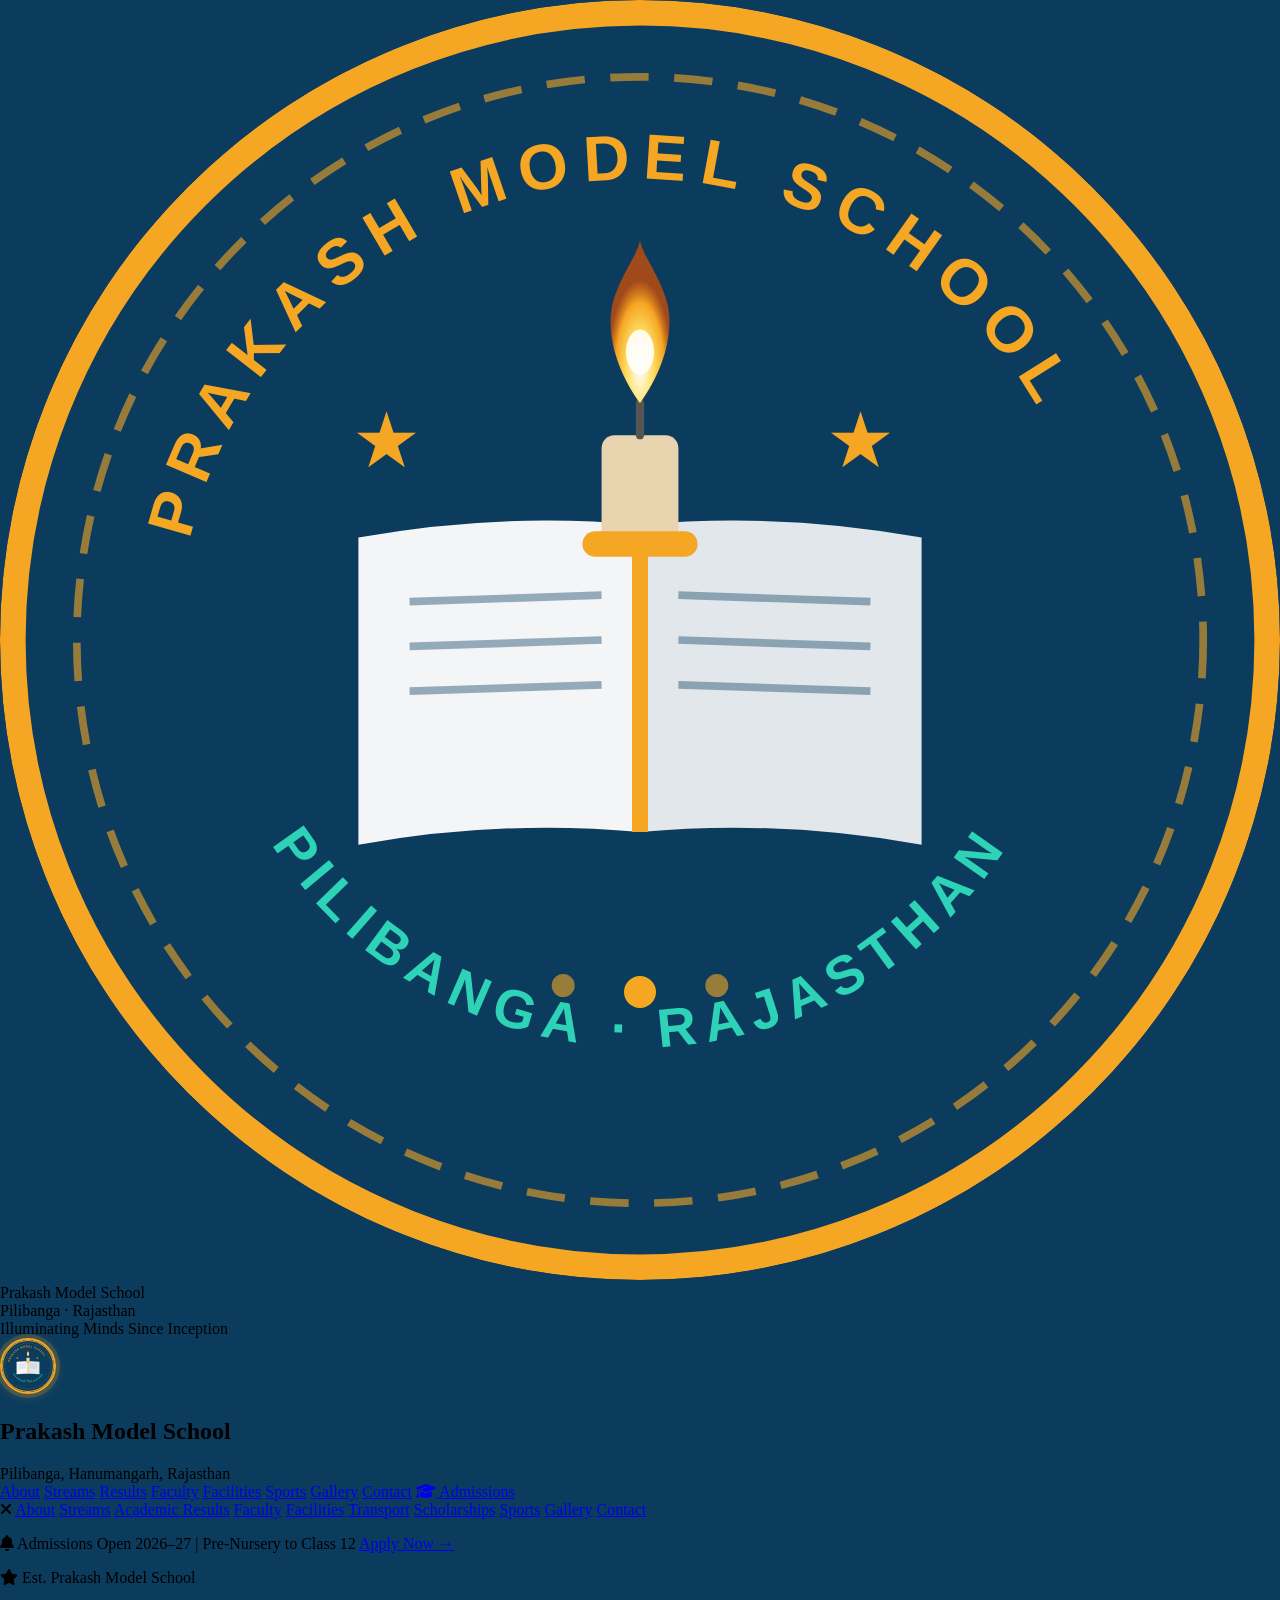
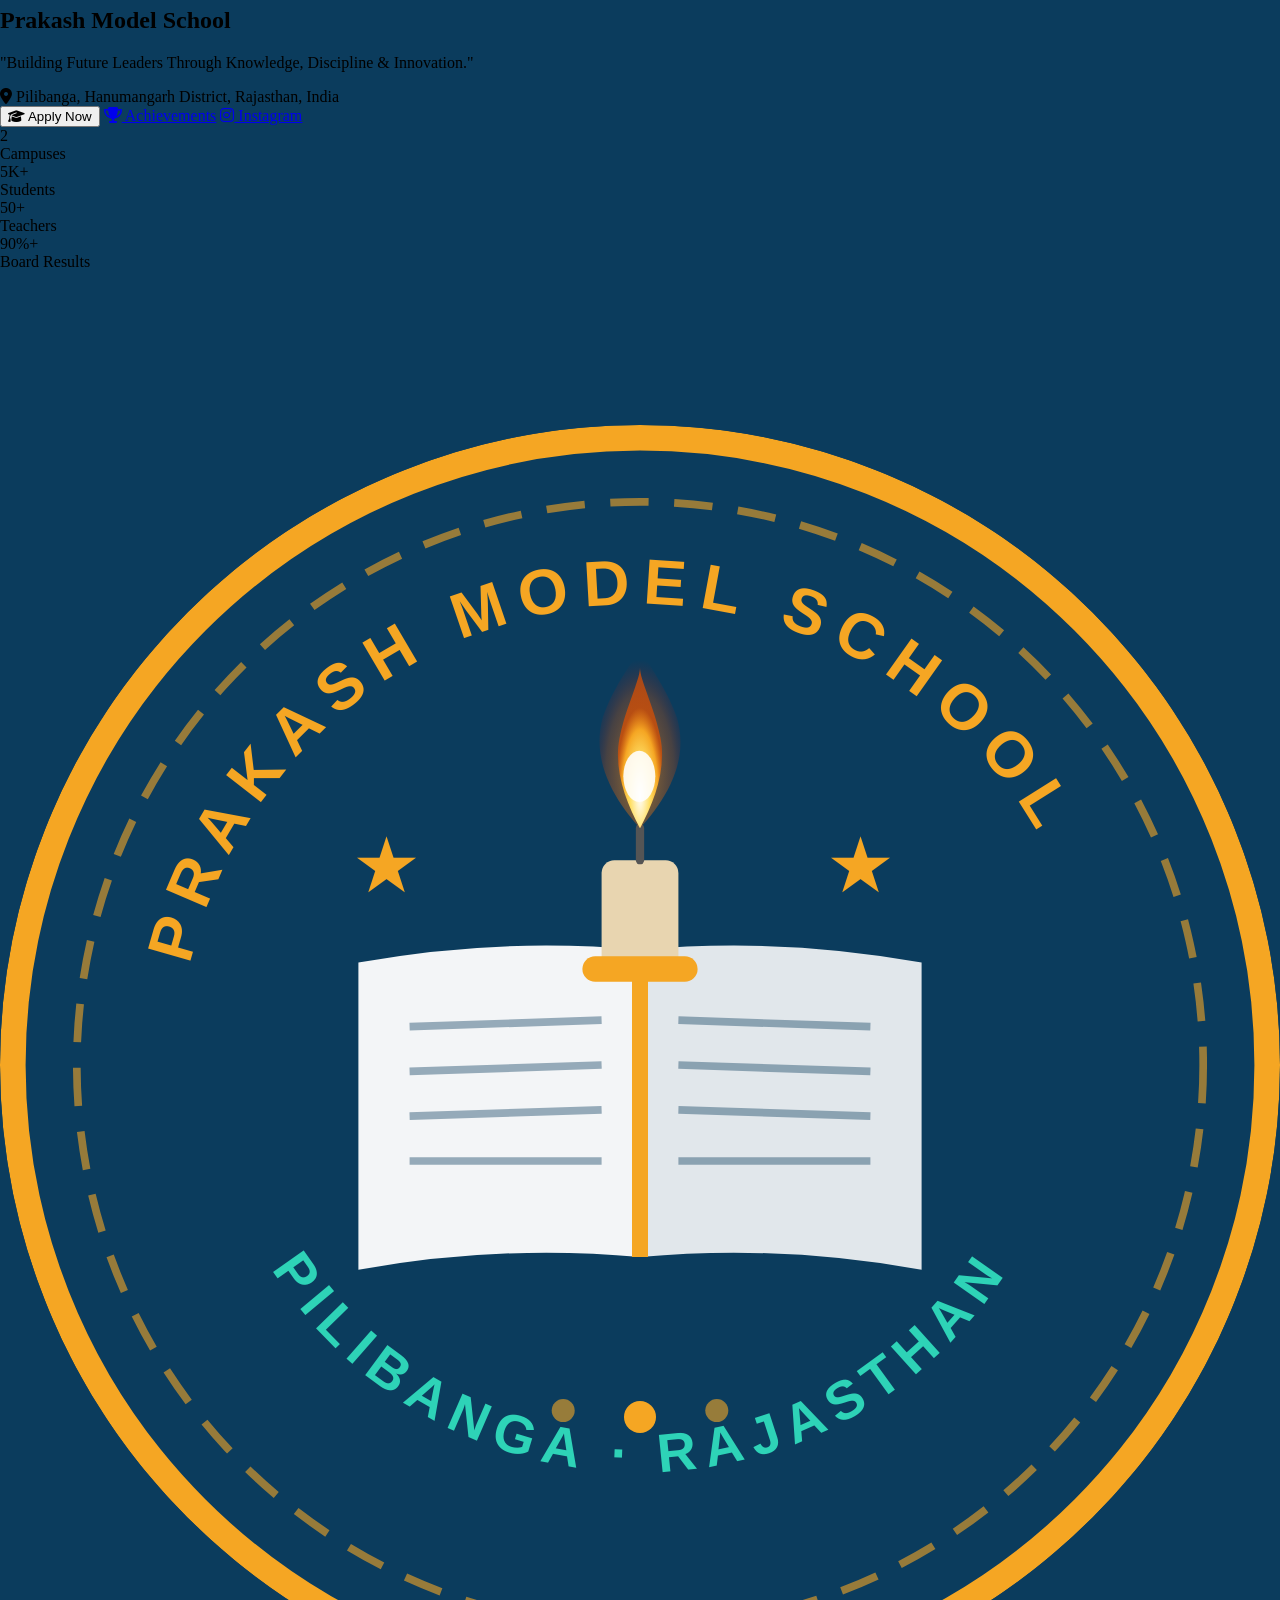
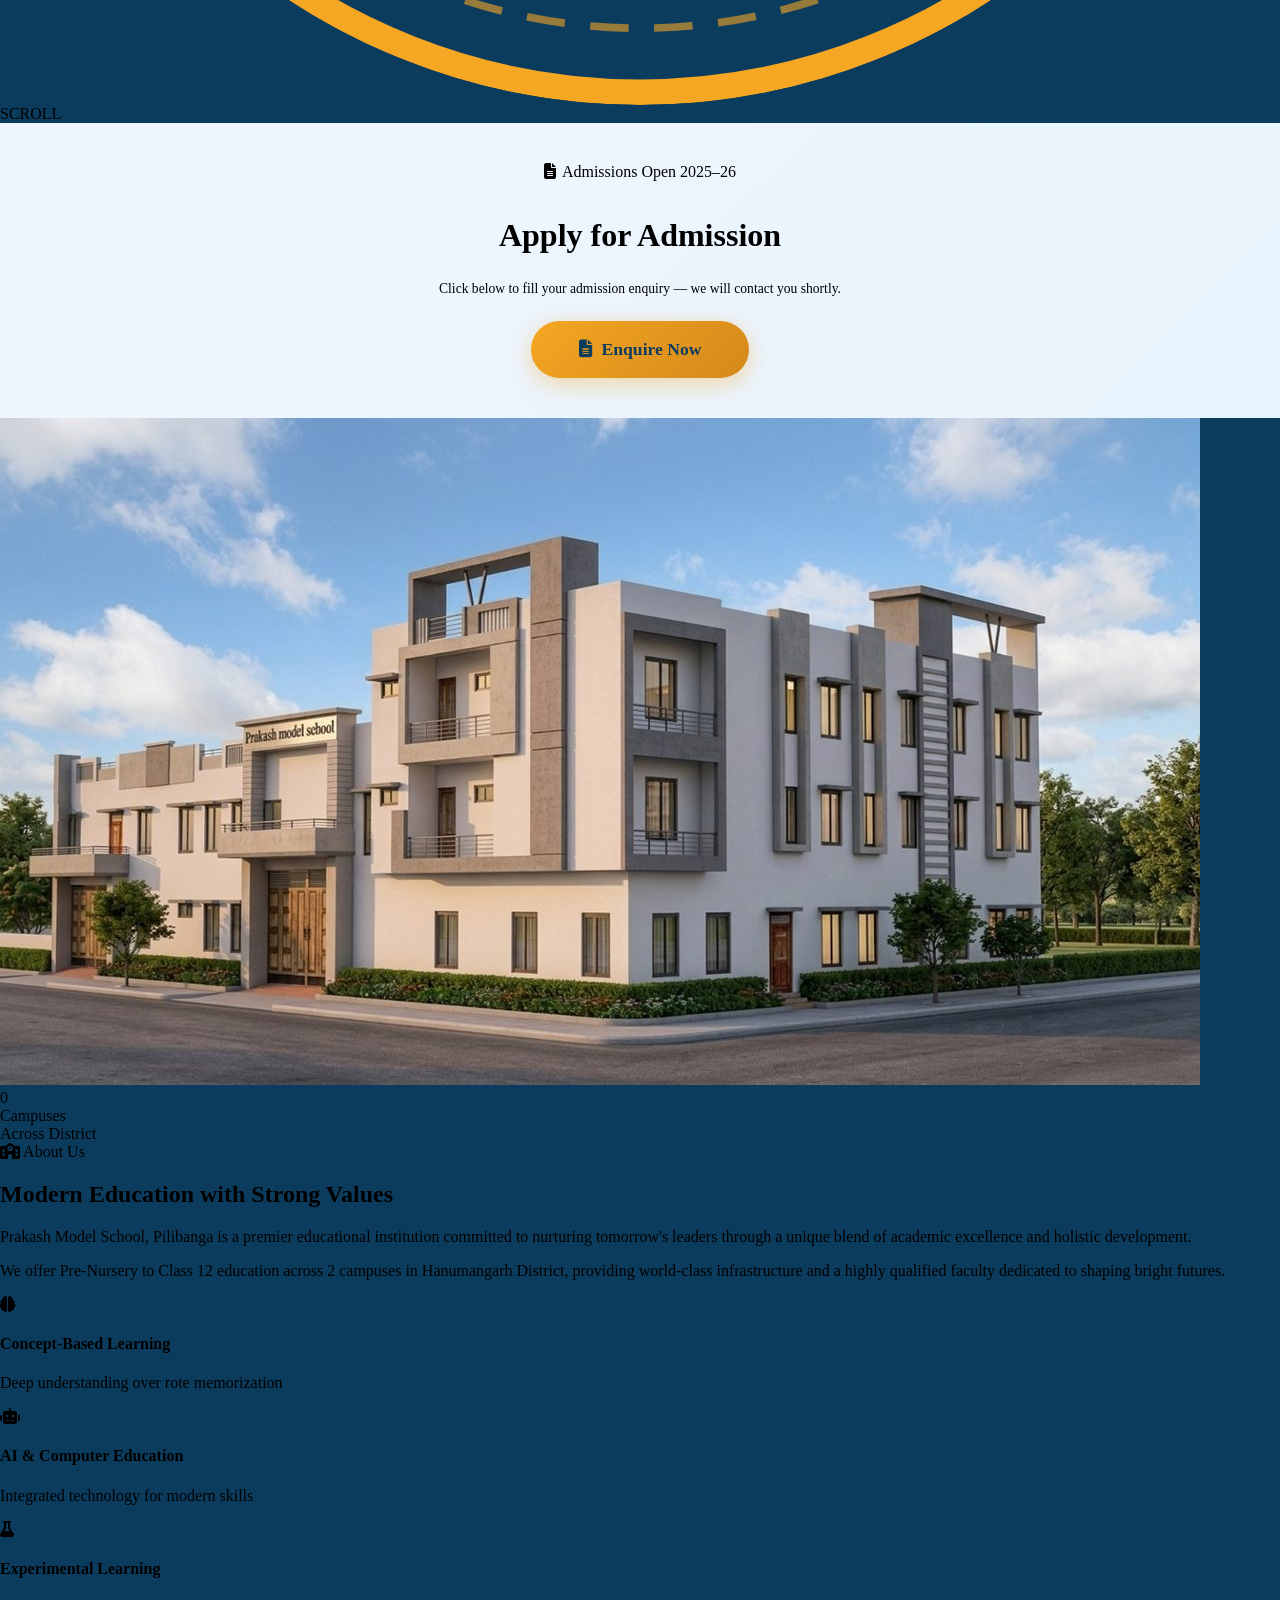
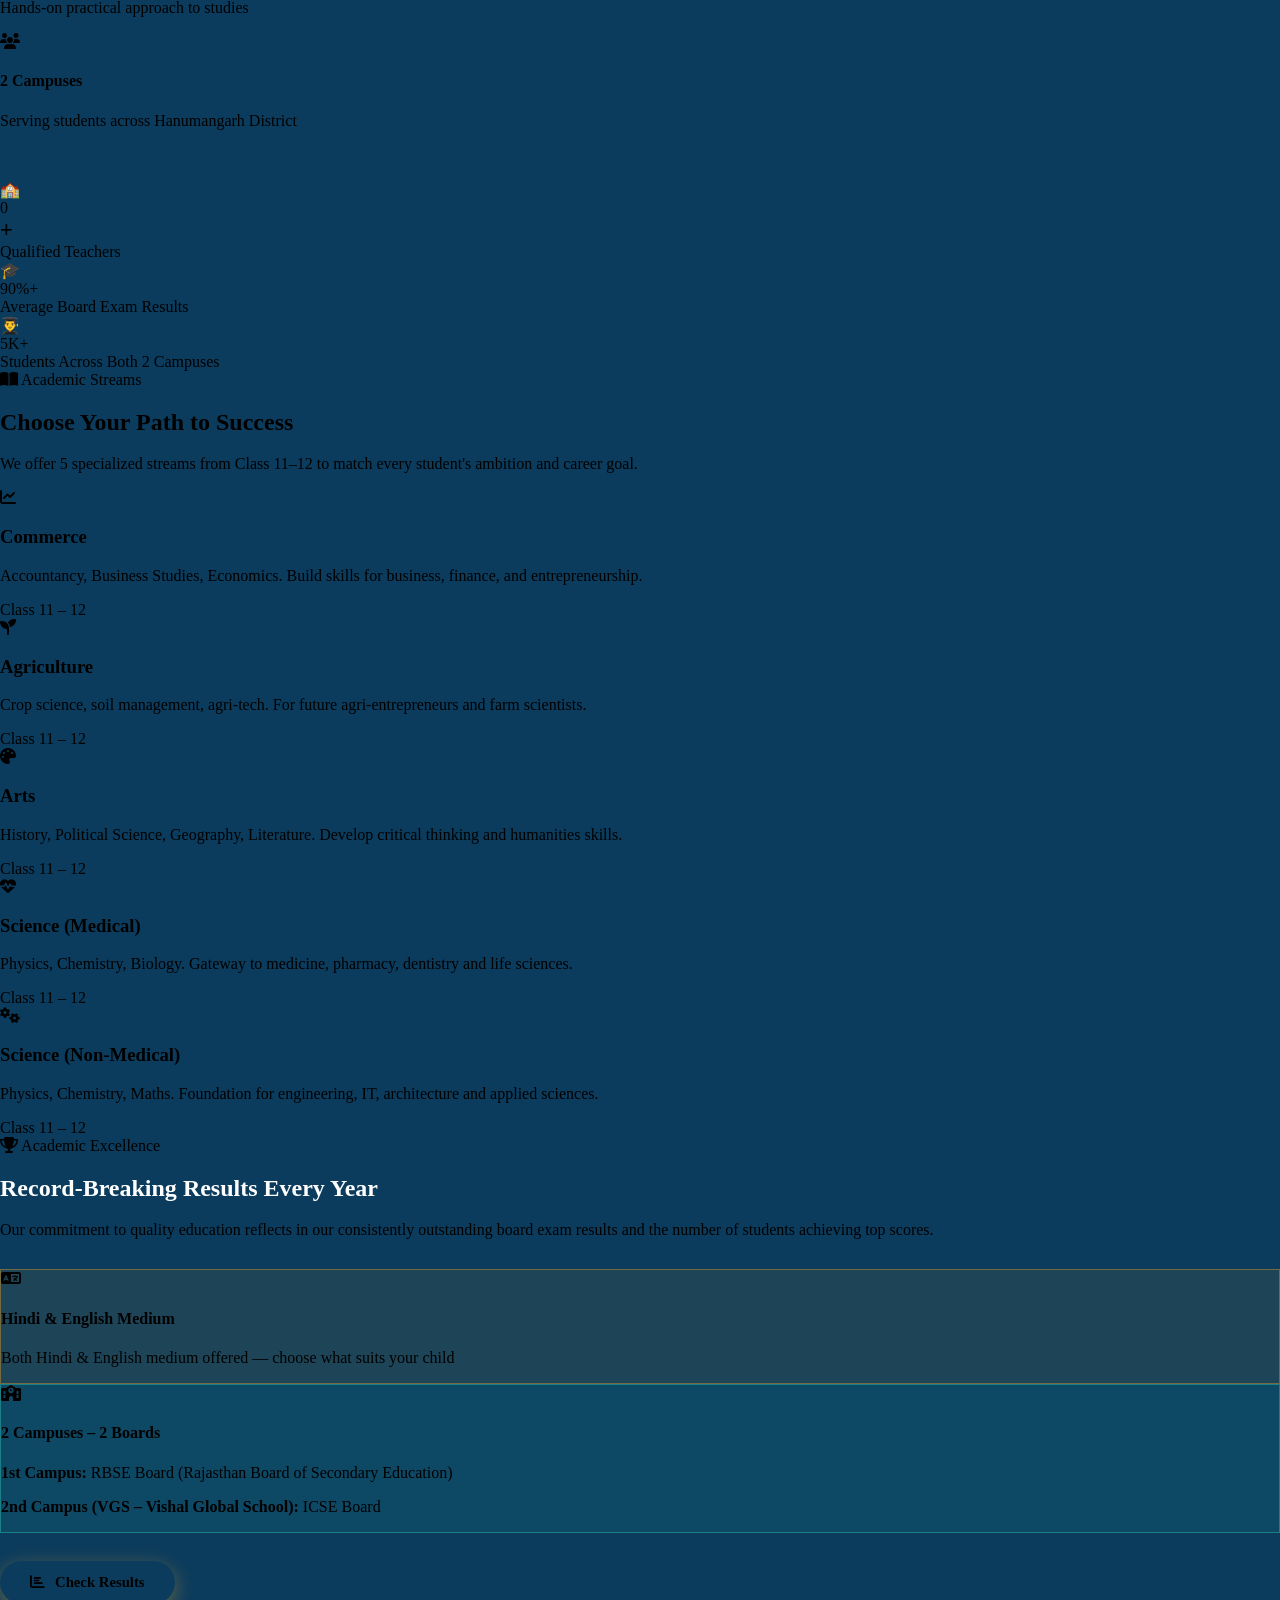
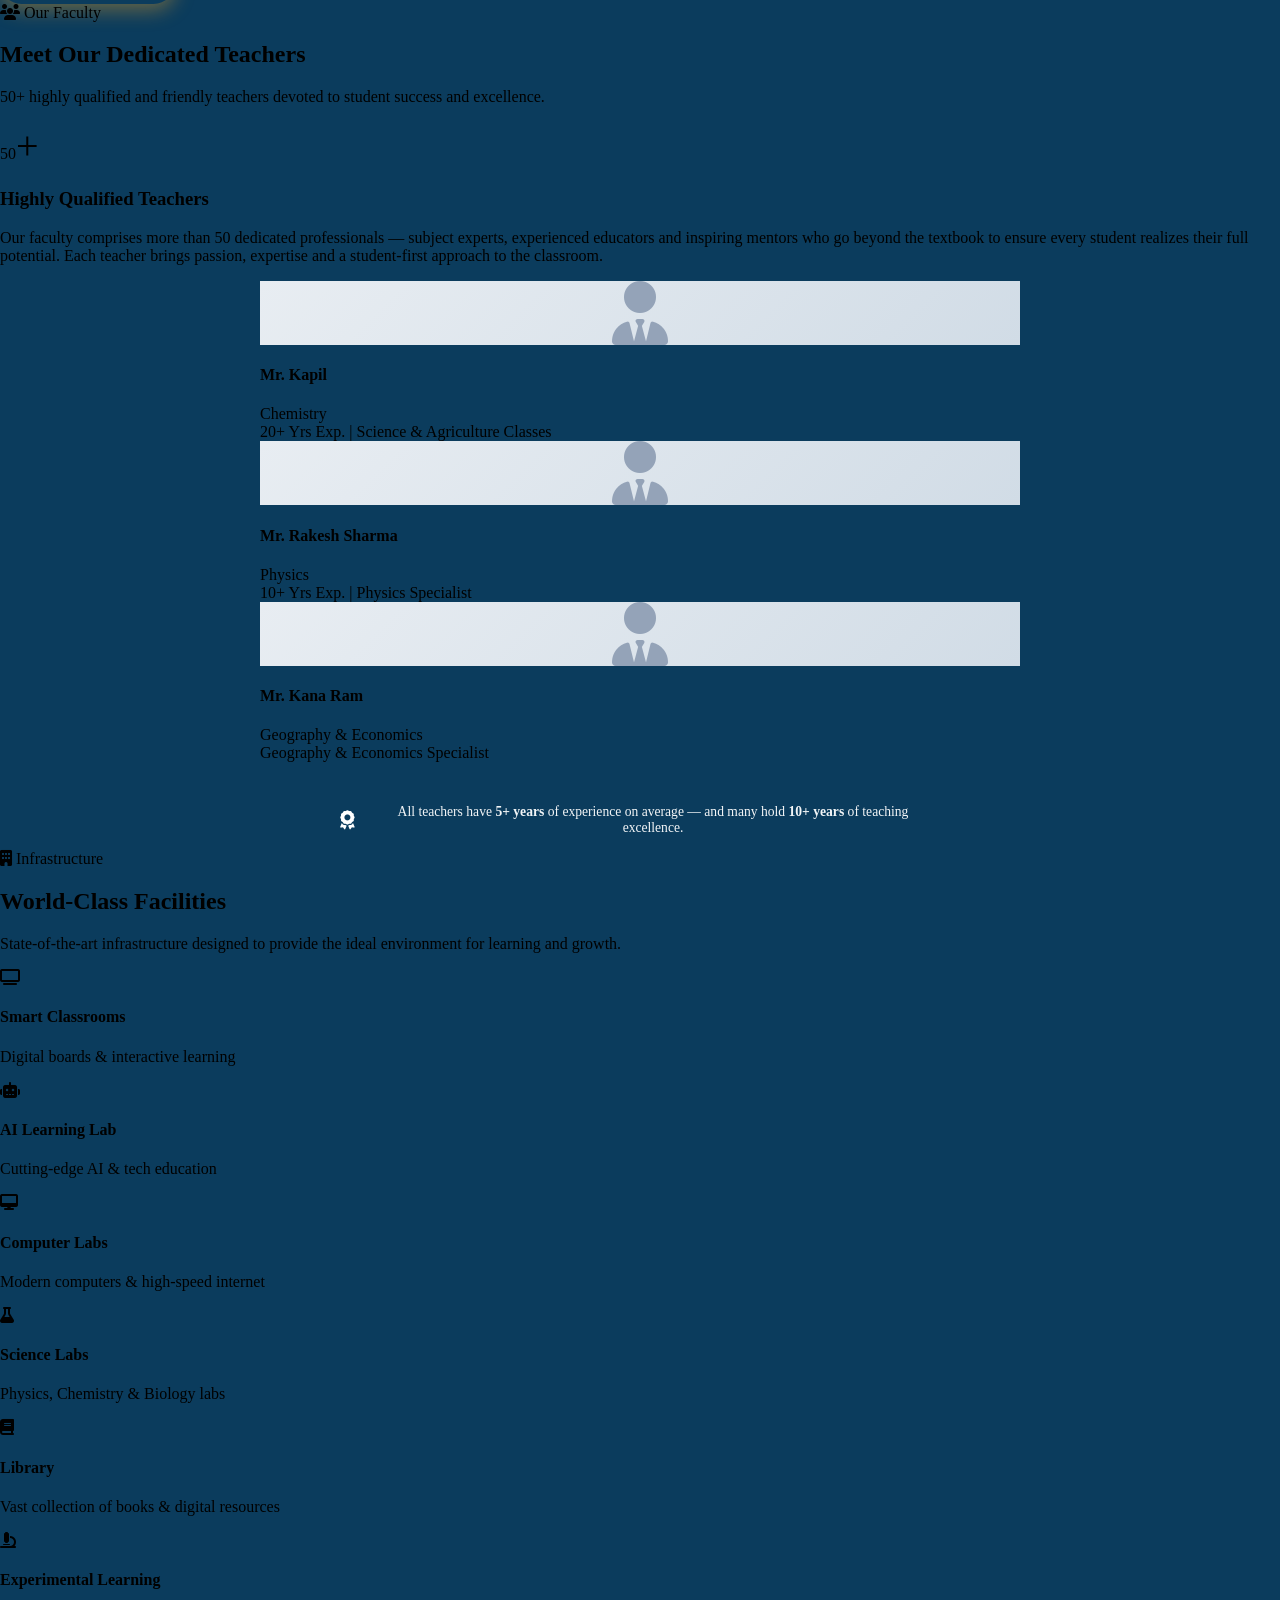
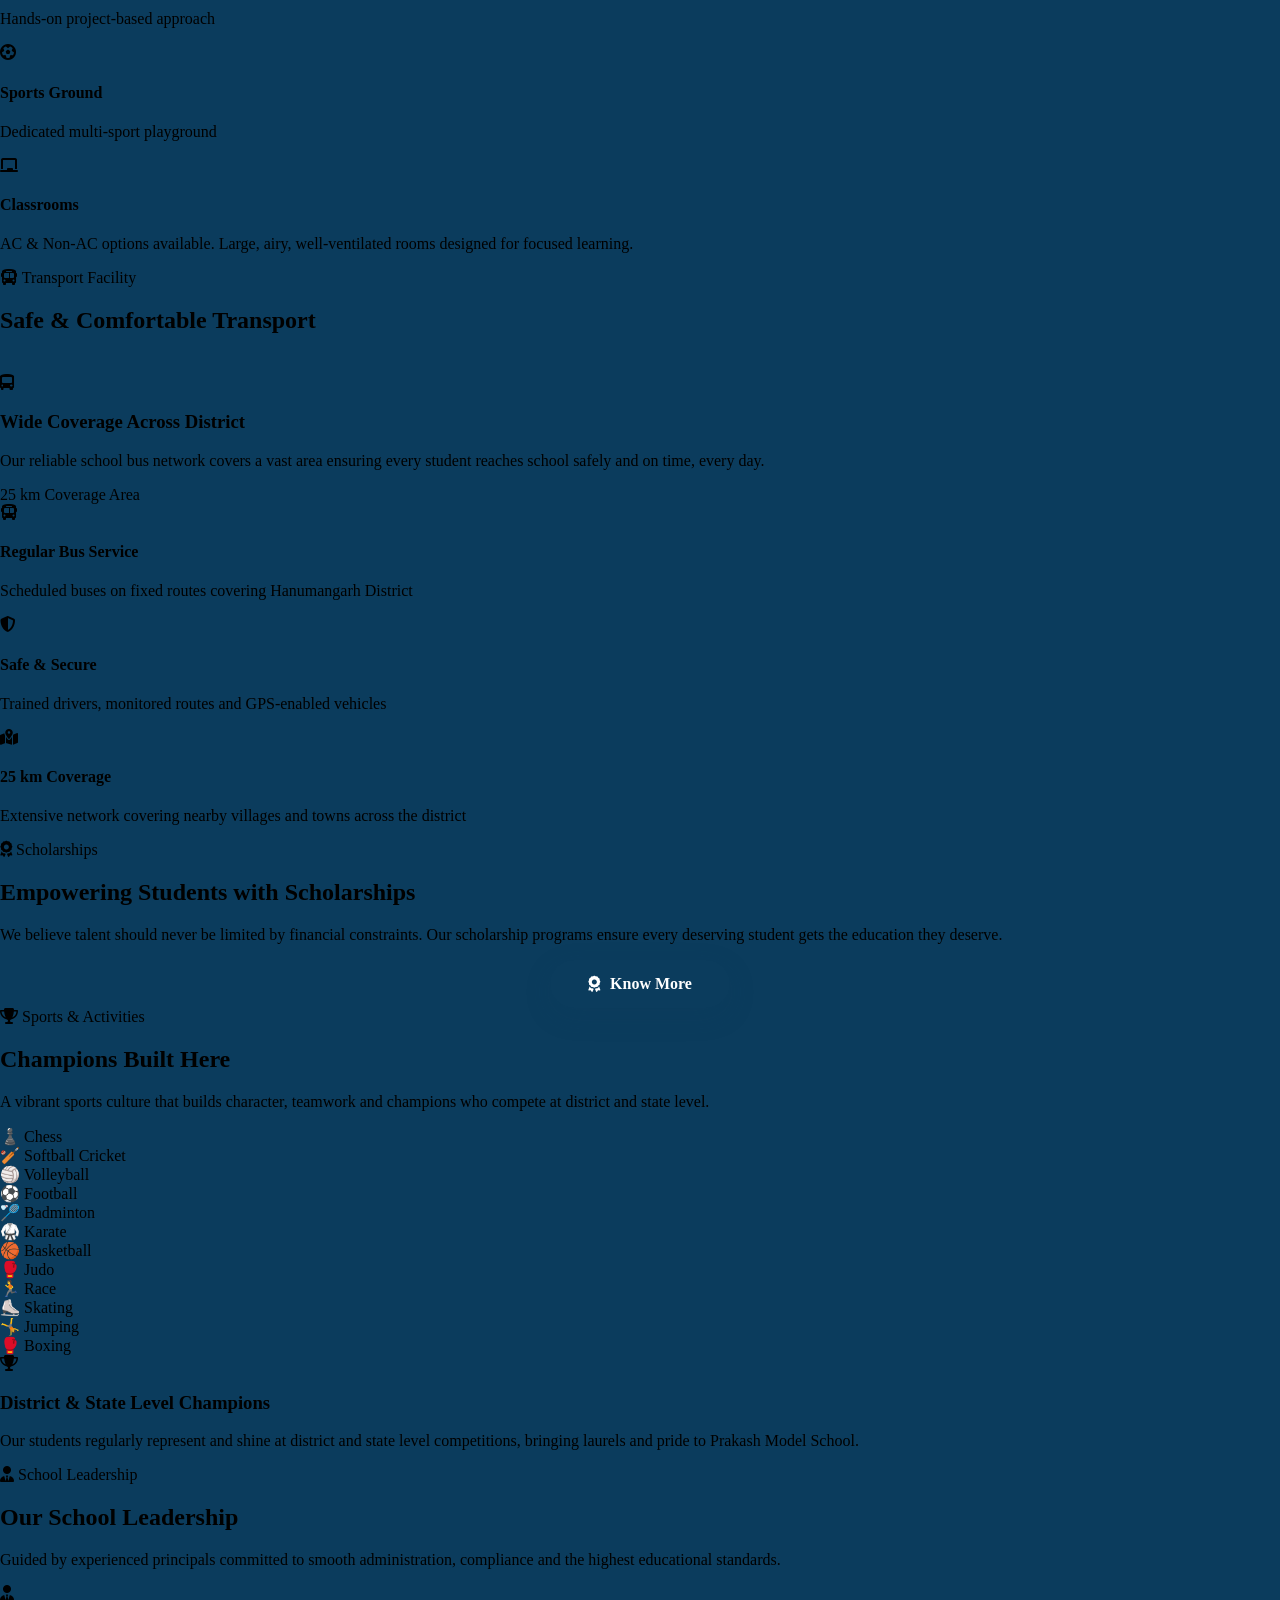
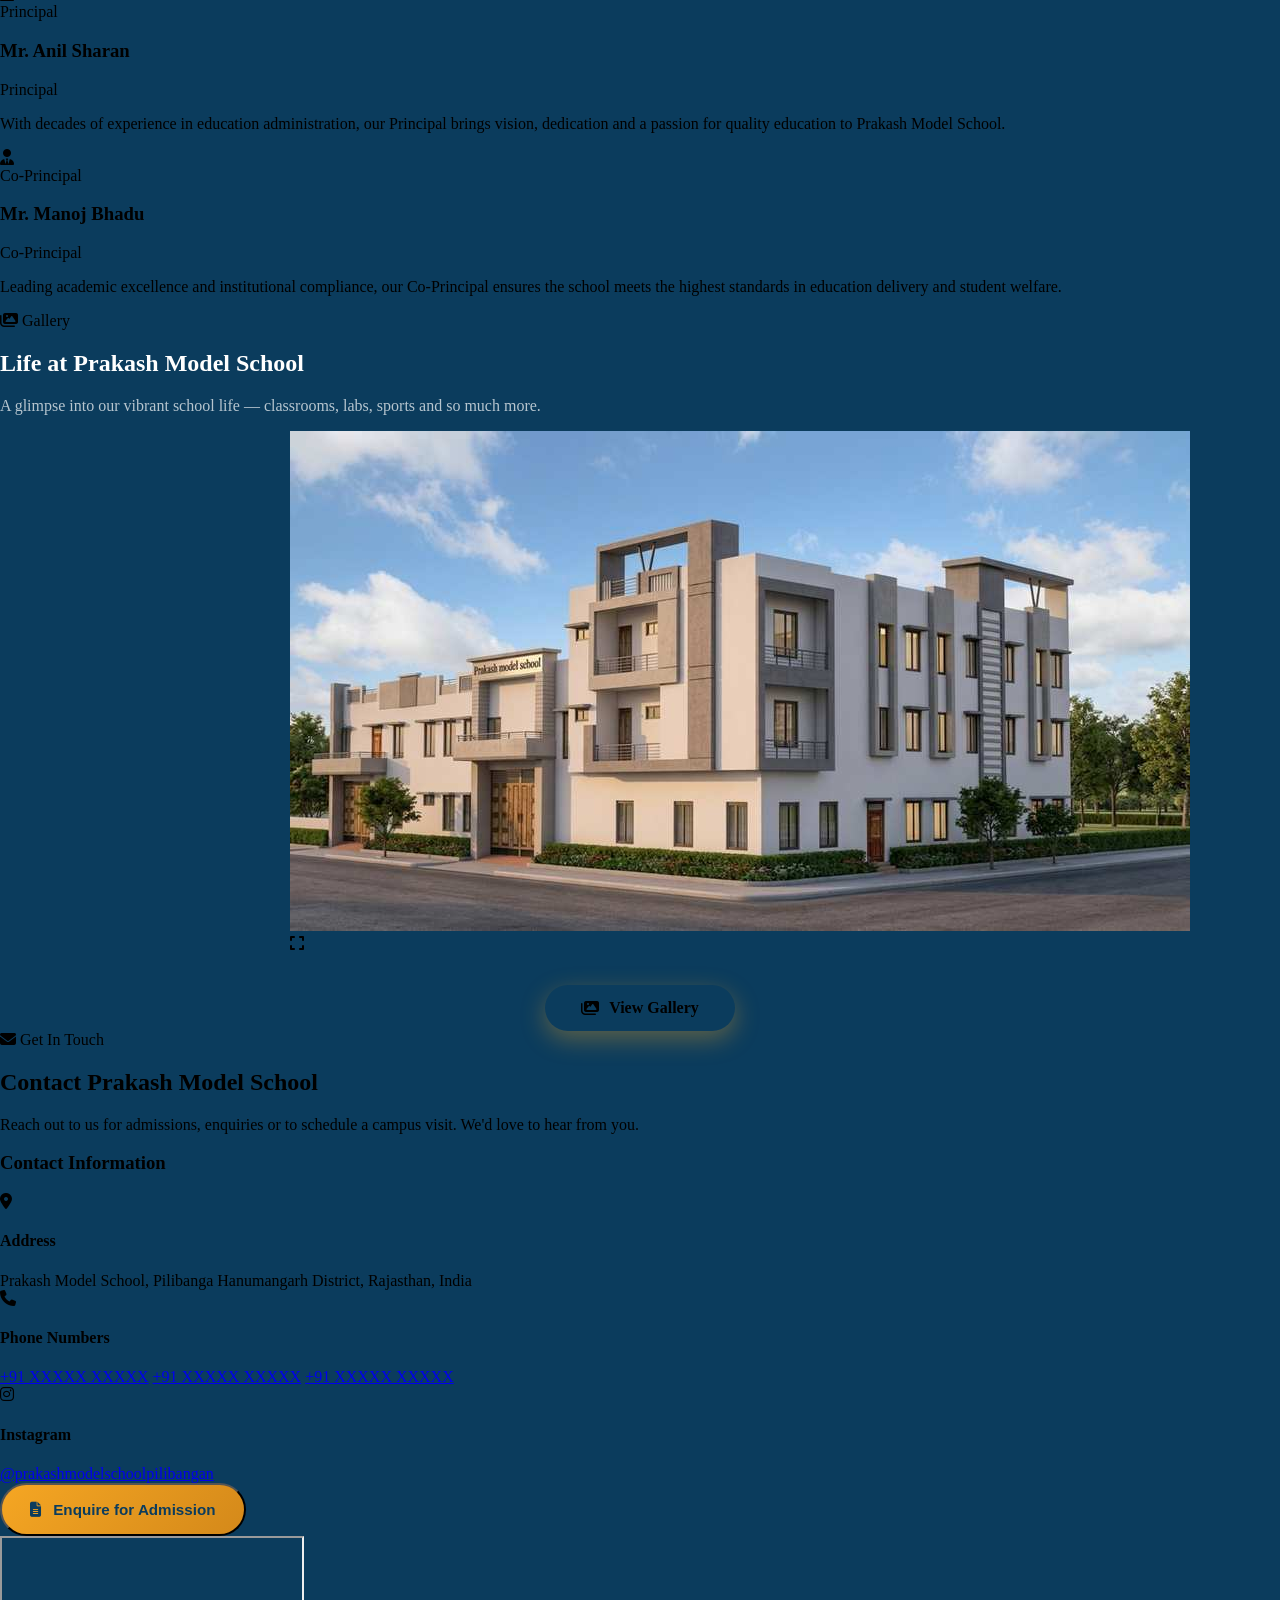
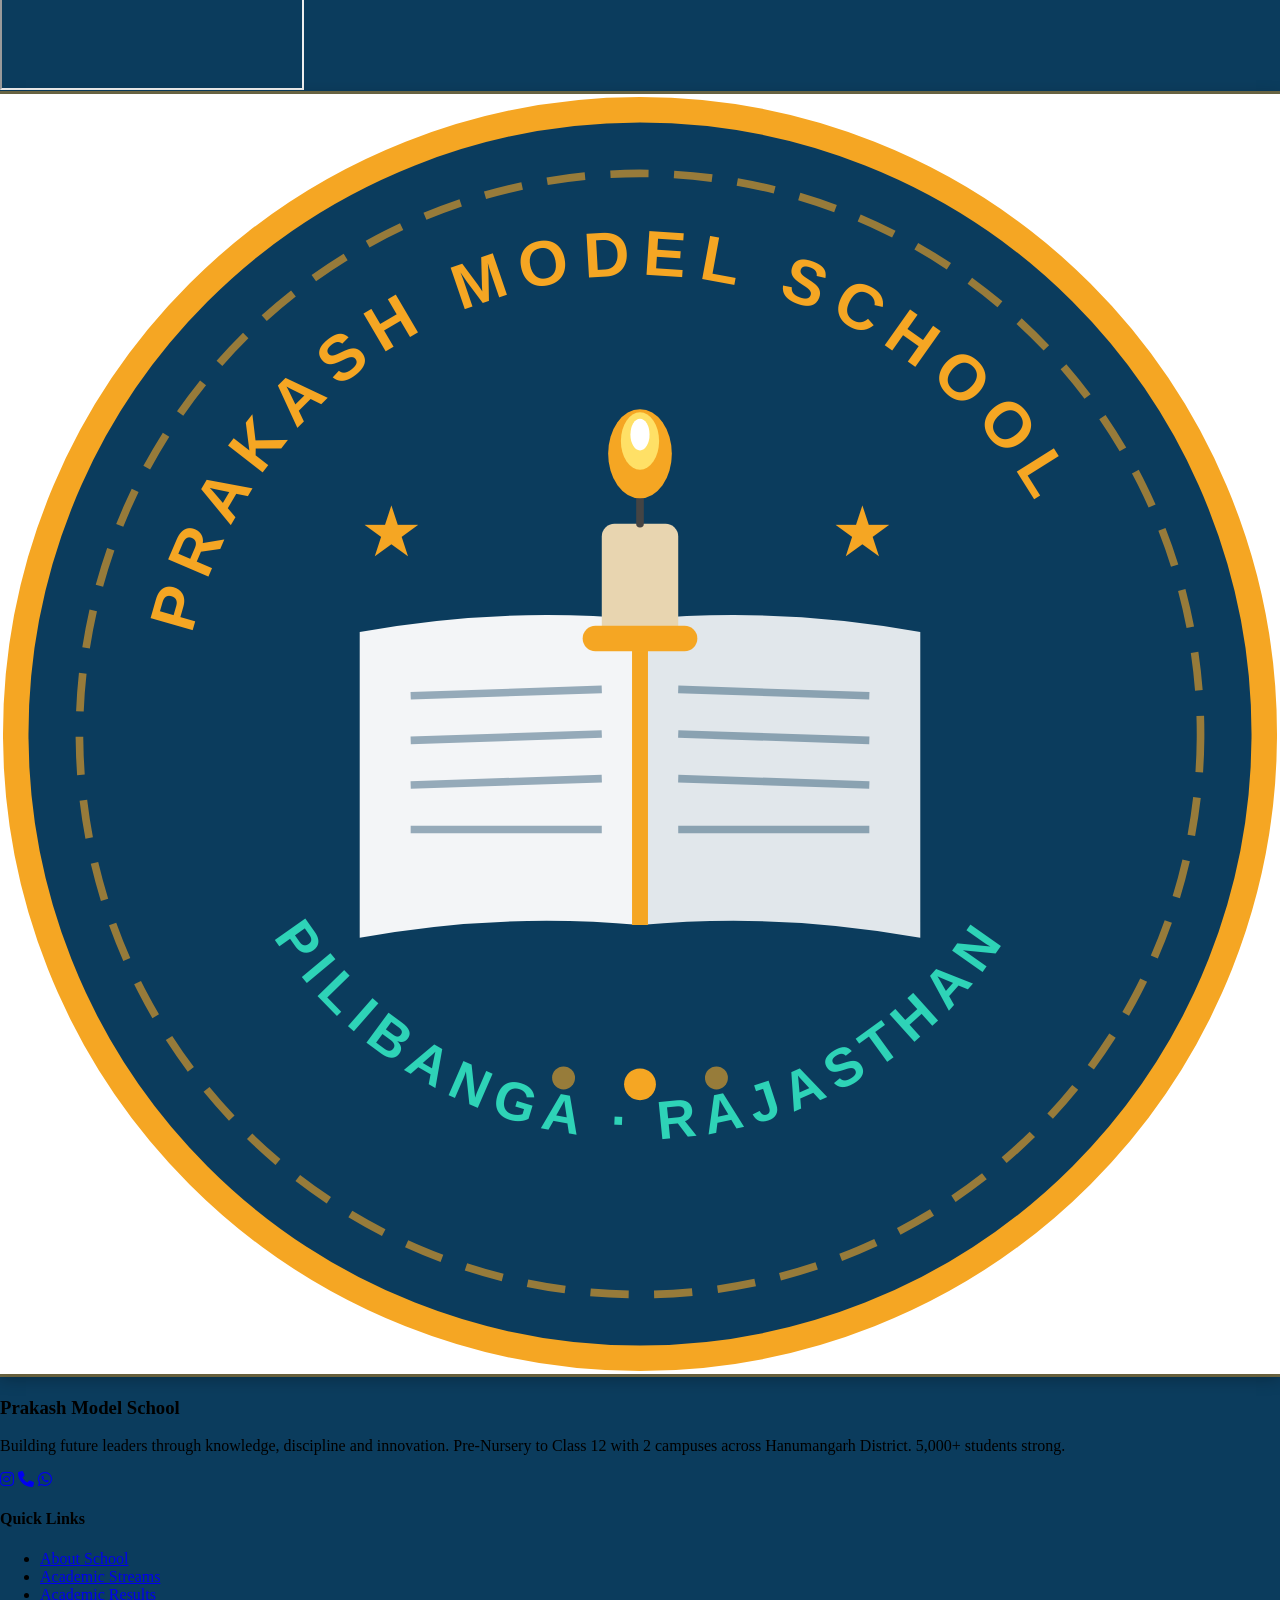
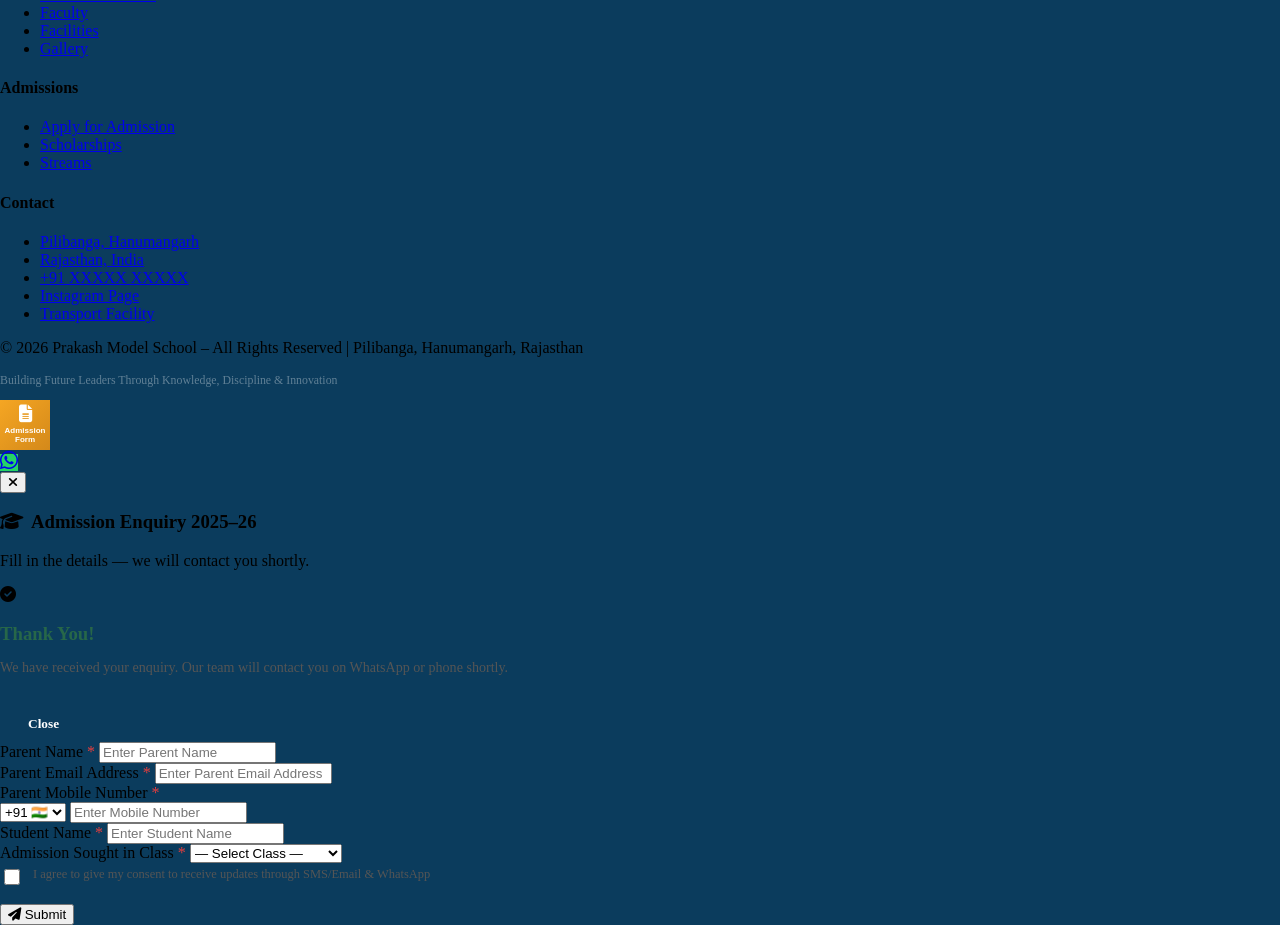
==== index.html @ 8ea4a8fa "Add files via upload" ====
<!DOCTYPE html>
<html lang="en" style="background:#0B3C5D">
<head>
<meta charset="UTF-8">
<meta name="viewport" content="width=device-width, initial-scale=1.0">
<meta name="theme-color" content="#0B3C5D">

<title>Prakash Model School – Pilibanga | Building Future Leaders</title>
<meta name="description" content="Prakash Model School Pilibanga, Hanumangarh, Rajasthan. Best school in Pilibanga offering Commerce, Science, Arts & Agriculture streams. Admissions open for 2025-26.">
<meta name="keywords" content="Prakash Model School, Pilibanga school, best school Pilibanga, school Hanumangarh, CBSE school Rajasthan, admission Pilibanga, Science Commerce Arts school Pilibanga, Prakash School Pilibanga Rajasthan">
<meta name="author" content="Prakash Model School Pilibanga">
<meta name="robots" content="index, follow">
<meta name="googlebot" content="index, follow">
<link rel="canonical" href="https://www.prakashmodelschool.com">

<!-- Open Graph - WhatsApp & Facebook preview -->
<meta property="og:type" content="website">
<meta property="og:title" content="Prakash Model School – Best School in Pilibanga, Rajasthan">
<meta property="og:description" content="Prakash Model School Pilibanga offers world-class education with Commerce, Science, Arts & Agriculture streams. 5,000+ students, 50+ teachers, 2 campuses.">
<meta property="og:url" content="https://www.prakashmodelschool.com">
<meta property="og:site_name" content="Prakash Model School Pilibanga">
<meta property="og:locale" content="en_IN">
<meta property="og:image" content="https://www.prakashmodelschool.com/assets/images/og-image.jpg">
<!-- Twitter Card -->
<meta name="twitter:card" content="summary_large_image">
<meta name="twitter:title" content="Prakash Model School – Best School in Pilibanga, Rajasthan">
<meta name="twitter:description" content="Prakash Model School Pilibanga offers world-class education with Commerce, Science, Arts & Agriculture streams. 5,000+ students, 50+ teachers, 2 campuses.">
<meta name="twitter:image" content="https://www.prakashmodelschool.com/assets/images/og-image.jpg">

<!-- Schema - tells Google exactly what this business is -->
<script type="application/ld+json">
{
  "@context": "https://schema.org",
  "@type": "School",
  "name": "Prakash Model School",
  "description": "Best school in Pilibanga offering Commerce, Science, Arts and Agriculture streams from Class 1 to 12",
  "url": "https://www.prakashmodelschool.com",
  "address": {
    "@type": "PostalAddress",
    "streetAddress": "Pilibanga",
    "addressLocality": "Pilibanga",
    "addressRegion": "Rajasthan",
    "addressCountry": "IN",
    "postalCode": "335803"
  },
  "geo": {
    "@type": "GeoCoordinates",
    "latitude": "29.4519",
    "longitude": "74.0822"
  },
  "telephone": "+91-XXXXXXXXXX",
  "sameAs": [
    "https://www.instagram.com/prakashmodelschoolpilibangan"
  ],
  "numberOfStudents": "5000",
  "teaches": ["Commerce", "Science", "Arts", "Agriculture"]
}
</script>
<link rel="preconnect" href="https://fonts.googleapis.com">
<link href="https://fonts.googleapis.com/css2?family=Poppins:wght@300;400;500;600;700;800;900&family=Playfair+Display:wght@700;800&display=swap" rel="stylesheet" media="print" onload="this.media='all'">
<link rel="stylesheet" href="https://cdnjs.cloudflare.com/ajax/libs/font-awesome/6.5.0/css/all.min.css" media="print" onload="this.media='all'">

<link rel="stylesheet" href="assets/css/style.css">
</head>
<body style="background:#0B3C5D;margin:0;padding:0">
<div id="scroll-progress"></div>

<!-- ===== SPLASH SCREEN ===== -->
<div id="splash">
  <div class="splash-particles" id="splashParticles"></div>
  <div class="splash-logo-wrap">
    <div class="splash-ring"></div>
    <div class="splash-ring2"></div>
    <!-- Inline animated logo SVG -->
    <svg xmlns="http://www.w3.org/2000/svg" viewBox="0 0 200 200" style="border-radius:50%">
      <defs>
        <radialGradient id="sfg1" cx="50%" cy="80%" r="55%">
          <stop offset="0%" stop-color="#fff"/>
          <stop offset="40%" stop-color="#ffe066"/>
          <stop offset="75%" stop-color="#F5A623"/>
          <stop offset="100%" stop-color="#e05000" stop-opacity="0.7"/>
        </radialGradient>
      </defs>
      <circle cx="100" cy="100" r="98" fill="#0B3C5D" stroke="#F5A623" stroke-width="4"/>
      <circle cx="100" cy="100" r="88" fill="none" stroke="#F5A623" stroke-width="1.2" stroke-dasharray="6,4" opacity="0.6"/>
      <path d="M100 82 Q78 80 56 84 L56 132 Q78 128 100 130Z" fill="#fff" opacity="0.95"/>
      <line x1="64" y1="94"  x2="94" y2="93"  stroke="#0B3C5D" stroke-width="1.2" opacity="0.4"/>
      <line x1="64" y1="101" x2="94" y2="100" stroke="#0B3C5D" stroke-width="1.2" opacity="0.4"/>
      <line x1="64" y1="108" x2="94" y2="107" stroke="#0B3C5D" stroke-width="1.2" opacity="0.4"/>
      <path d="M100 82 Q122 80 144 84 L144 132 Q122 128 100 130Z" fill="#fff" opacity="0.88"/>
      <line x1="106" y1="93"  x2="136" y2="94"  stroke="#0B3C5D" stroke-width="1.2" opacity="0.4"/>
      <line x1="106" y1="100" x2="136" y2="101" stroke="#0B3C5D" stroke-width="1.2" opacity="0.4"/>
      <line x1="106" y1="107" x2="136" y2="108" stroke="#0B3C5D" stroke-width="1.2" opacity="0.4"/>
      <line x1="100" y1="82"  x2="100" y2="130" stroke="#F5A623" stroke-width="2.5"/>
      <rect x="94" y="68" width="12" height="17" rx="2" fill="#e8d5b0"/>
      <rect x="91" y="83" width="18" height="4"  rx="2" fill="#F5A623"/>
      <line x1="100" y1="68" x2="100" y2="63" stroke="#555" stroke-width="1.3" stroke-linecap="round"/>
      <!-- Animated flame -->
      <path fill="url(#sfg1)">
        <animate attributeName="d" dur="0.9s" repeatCount="indefinite"
          values="M100 63 C97 59 95 54 96 49 C97 44 100 40 100 38 C100 40 103 44 104 49 C105 54 103 59 100 63Z;
                  M100 63 C96 58 94 52 95 47 C96 43 100 39 100 37 C100 39 104 43 105 47 C106 52 104 58 100 63Z;
                  M100 63 C98 59 96 54 97 49 C98 44 100 40 100 38 C100 40 102 44 103 49 C104 54 102 59 100 63Z;
                  M100 63 C97 59 95 54 96 49 C97 44 100 40 100 38 C100 40 103 44 104 49 C105 54 103 59 100 63Z"/>
      </path>
      <ellipse cx="100" cy="55" rx="2.2" ry="3.5" fill="white" opacity="0.9">
        <animate attributeName="ry" dur="0.5s" repeatCount="indefinite" values="3.5;2.5;4;3;3.5"/>
        <animate attributeName="opacity" dur="1s" repeatCount="indefinite" values="0.9;0.6;1;0.8;0.9"/>
      </ellipse>
      <text x="55" y="73" font-size="12" fill="#F5A623">&#9733;</text>
      <text x="129" y="73" font-size="12" fill="#F5A623">&#9733;</text>
      <path id="sa1" d="M28,100 A72,72 0 0,1 172,100" fill="none"/>
      <text font-size="10" font-weight="700" fill="#F5A623" font-family="Arial,sans-serif" letter-spacing="2">
        <textPath href="#sa1" startOffset="7%">PRAKASH MODEL SCHOOL</textPath>
      </text>
      <path id="sa2" d="M34,112 A68,68 0 0,0 166,112" fill="none"/>
      <text font-size="8.5" fill="#2ED3B7" font-family="Arial,sans-serif" letter-spacing="1.5" font-weight="600">
        <textPath href="#sa2" startOffset="12%">PILIBANGA &#183; RAJASTHAN</textPath>
      </text>
      <circle cx="100" cy="155" r="2.5" fill="#F5A623"/>
      <circle cx="88"  cy="154" r="1.8" fill="#F5A623" opacity="0.6"/>
      <circle cx="112" cy="154" r="1.8" fill="#F5A623" opacity="0.6"/>
    </svg>
  </div>

  <div class="splash-name">Prakash Model School</div>
  <div class="splash-sub">Pilibanga · Rajasthan</div>
  <div class="splash-tagline">Illuminating Minds Since Inception</div>

  <div class="splash-bar-wrap">
    <div class="splash-bar"></div>
  </div>
</div>

<!-- PAGE WRAP - fades in after splash -->
<div id="page-wrap">
<!-- NAVBAR -->
<nav id="navbar">
  <div class="nav-inner">
    <div class="nav-logo">
      <svg xmlns="http://www.w3.org/2000/svg" viewBox="0 0 200 200" style="width:52px;height:52px;border-radius:50%;border:2.5px solid #F5A623;box-shadow:0 0 0 4px rgba(245,166,35,.18),0 2px 12px rgba(245,166,35,.25);flex-shrink:0">
        <defs>
          <radialGradient id="nfg" cx="50%" cy="80%" r="55%">
            <stop offset="0%" stop-color="#fff"/>
            <stop offset="40%" stop-color="#ffe066"/>
            <stop offset="80%" stop-color="#F5A623"/>
            <stop offset="100%" stop-color="#e05000" stop-opacity="0.6"/>
          </radialGradient>
        </defs>
        <circle cx="100" cy="100" r="98" fill="#0B3C5D" stroke="#F5A623" stroke-width="4"/>
        <circle cx="100" cy="100" r="88" fill="none" stroke="#F5A623" stroke-width="1.2" stroke-dasharray="6,4" opacity="0.6"/>
        <path d="M100 82 Q78 80 56 84 L56 132 Q78 128 100 130Z" fill="#fff" opacity="0.95"/>
        <line x1="64" y1="94"  x2="94" y2="93"  stroke="#0B3C5D" stroke-width="1.2" opacity="0.4"/>
        <line x1="64" y1="101" x2="94" y2="100" stroke="#0B3C5D" stroke-width="1.2" opacity="0.4"/>
        <line x1="64" y1="108" x2="94" y2="107" stroke="#0B3C5D" stroke-width="1.2" opacity="0.4"/>
        <path d="M100 82 Q122 80 144 84 L144 132 Q122 128 100 130Z" fill="#fff" opacity="0.88"/>
        <line x1="106" y1="93"  x2="136" y2="94"  stroke="#0B3C5D" stroke-width="1.2" opacity="0.4"/>
        <line x1="106" y1="100" x2="136" y2="101" stroke="#0B3C5D" stroke-width="1.2" opacity="0.4"/>
        <line x1="106" y1="107" x2="136" y2="108" stroke="#0B3C5D" stroke-width="1.2" opacity="0.4"/>
        <line x1="100" y1="82"  x2="100" y2="130" stroke="#F5A623" stroke-width="2.5"/>
        <rect x="94" y="68" width="12" height="17" rx="2" fill="#e8d5b0"/>
        <rect x="91" y="83" width="18" height="4"  rx="2" fill="#F5A623"/>
        <line x1="100" y1="68" x2="100" y2="63" stroke="#555" stroke-width="1.3" stroke-linecap="round"/>
        <!-- Animated flame -->
        <path fill="url(#nfg)">
          <animate attributeName="d" dur="0.9s" repeatCount="indefinite"
            values="M100 63 C97 59 95 54 96 49 C97 44 100 40 100 38 C100 40 103 44 104 49 C105 54 103 59 100 63Z;
                    M100 63 C96 58 94 52 95 47 C96 43 100 39 100 37 C100 39 104 43 105 47 C106 52 104 58 100 63Z;
                    M100 63 C98 59 96 54 97 49 C98 44 100 40 100 38 C100 40 102 44 103 49 C104 54 102 59 100 63Z;
                    M100 63 C97 59 95 54 96 49 C97 44 100 40 100 38 C100 40 103 44 104 49 C105 54 103 59 100 63Z"/>
        </path>
        <ellipse cx="100" cy="55" rx="2" ry="3" fill="white" opacity="0.9">
          <animate attributeName="ry"      dur="0.5s" repeatCount="indefinite" values="3;2;3.5;2.5;3"/>
          <animate attributeName="opacity" dur="1s"   repeatCount="indefinite" values="0.9;0.6;1;0.75;0.9"/>
        </ellipse>
        <text x="55" y="73" font-size="12" fill="#F5A623">&#9733;</text>
        <text x="129" y="73" font-size="12" fill="#F5A623">&#9733;</text>
        <path id="na1" d="M28,100 A72,72 0 0,1 172,100" fill="none"/>
        <text font-size="10" font-weight="700" fill="#F5A623" font-family="Arial,sans-serif" letter-spacing="2">
          <textPath href="#na1" startOffset="7%">PRAKASH MODEL SCHOOL</textPath>
        </text>
        <path id="na2" d="M34,112 A68,68 0 0,0 166,112" fill="none"/>
        <text font-size="8.5" fill="#2ED3B7" font-family="Arial,sans-serif" letter-spacing="1.5" font-weight="600">
          <textPath href="#na2" startOffset="12%">PILIBANGA &#183; RAJASTHAN</textPath>
        </text>
        <circle cx="100" cy="155" r="2.5" fill="#F5A623"/>
        <circle cx="88"  cy="154" r="1.8" fill="#F5A623" opacity="0.6"/>
        <circle cx="112" cy="154" r="1.8" fill="#F5A623" opacity="0.6"/>
      </svg>
      <div class="nav-logo-text">
        <h2>Prakash Model School</h2>
        <span>Pilibanga, Hanumangarh, Rajasthan</span>
      </div>
    </div>
    <div class="nav-links">
      <a href="#about">About</a>
      <a href="#streams">Streams</a>
      <a href="#excellence">Results</a>
      <a href="#faculty">Faculty</a>
      <a href="#facilities">Facilities</a>
      <a href="#sports">Sports</a>
      <a href="#gallery">Gallery</a>
      <a href="#contact">Contact</a>
      <a href="#contact" class="nav-cta"><i class="fas fa-graduation-cap"></i> Admissions</a>
    </div>
    <div class="nav-hamburger" id="hamburger" onclick="toggleMenu()">
      <span></span><span></span><span></span>
    </div>
  </div>
</nav>

<!-- MOBILE MENU -->
<div id="mobile-menu">
  <span class="close-btn" onclick="toggleMenu()"><i class="fas fa-times"></i></span>
  <a href="#about" onclick="toggleMenu()">About</a>
  <a href="#streams" onclick="toggleMenu()">Streams</a>
  <a href="#excellence" onclick="toggleMenu()">Academic Results</a>
  <a href="#faculty" onclick="toggleMenu()">Faculty</a>
  <a href="#facilities" onclick="toggleMenu()">Facilities</a>
  <a href="#transport" onclick="toggleMenu()">Transport</a>
  <a href="#scholarship" onclick="toggleMenu()">Scholarships</a>
  <a href="#sports" onclick="toggleMenu()">Sports</a>
  <a href="#gallery" onclick="toggleMenu()">Gallery</a>
  <a href="#contact" onclick="toggleMenu()">Contact</a>
</div>

<!-- ADMISSION STRIP -->
<div class="admission-strip">
  <p>
    <i class="fas fa-bell"></i>
    Admissions Open 2026–27 | Pre-Nursery to Class 12
    <a href="#" onclick="event.preventDefault();openAdmissionModal()">Apply Now →</a>
  </p>
</div>

<!-- HERO -->
<section id="hero">
  <div class="hero-particles">
    <span></span><span></span><span></span><span></span>
  </div>
  <div class="hero-grid">
    <div class="hero-content">
      <div class="hero-badge"><i class="fas fa-star"></i> Est. Prakash Model School</div>
      <h1>Prakash Model <span>School</span></h1>
      <p class="hero-tagline">"Building Future Leaders Through Knowledge, Discipline &amp; Innovation."</p>
      <div class="hero-location"><i class="fas fa-map-marker-alt"></i> Pilibanga, Hanumangarh District, Rajasthan, India</div>
      <div class="hero-btns">
        <button onclick="openAdmissionModal()" class="btn btn-primary"><i class="fas fa-graduation-cap"></i> Apply Now</button>
        <a href="prakash-achievements-2-2-1.html" class="btn btn-mint"><i class="fas fa-trophy"></i> Achievements</a>
        <a href="https://www.instagram.com/prakashmodelschoolpilibangan?igsh=MXV4djdkcHh2bWp6ag==" target="_blank" class="btn btn-mint"><i class="fab fa-instagram"></i> Instagram</a>
      </div>
      <div class="hero-stats">
        <div class="hero-stat">
          <div class="num">2</div>
          <div class="lbl">Campuses</div>
        </div>
        <div class="hero-stat-divider"></div>
        <div class="hero-stat">
          <div class="num">5K+</div>
          <div class="lbl">Students</div>
        </div>
        <div class="hero-stat-divider"></div>
        <div class="hero-stat">
          <div class="num">50+</div>
          <div class="lbl">Teachers</div>
        </div>
        <div class="hero-stat-divider"></div>
        <div class="hero-stat">
          <div class="num">90%+</div>
          <div class="lbl">Board Results</div>
        </div>

      </div>
    </div>
    <div class="hero-img-wrap">
      <canvas id="dot-grid-canvas"></canvas>
      <div class="hero-logo-circle" style="position:relative;z-index:1">
        <div class="hero-logo-ring"></div>
        <svg xmlns="http://www.w3.org/2000/svg" viewBox="0 0 200 200" width="100%" height="100%" style="border-radius:50%;display:block">
          <defs>
            <radialGradient id="fg1" cx="50%" cy="80%" r="55%">
              <stop offset="0%" stop-color="#fff"/>
              <stop offset="40%" stop-color="#ffe066"/>
              <stop offset="75%" stop-color="#F5A623"/>
              <stop offset="100%" stop-color="#e05000" stop-opacity="0.7"/>
            </radialGradient>
            <radialGradient id="fg2" cx="50%" cy="70%" r="60%">
              <stop offset="0%" stop-color="#F5A623" stop-opacity="0.9"/>
              <stop offset="70%" stop-color="#e05000" stop-opacity="0.4"/>
              <stop offset="100%" stop-color="#c00" stop-opacity="0"/>
            </radialGradient>
          </defs>
          <!-- Background -->
          <circle cx="100" cy="100" r="98" fill="#0B3C5D" stroke="#F5A623" stroke-width="4"/>
          <circle cx="100" cy="100" r="88" fill="none" stroke="#F5A623" stroke-width="1.2" stroke-dasharray="6,4" opacity="0.6"/>
          <!-- Book pages -->
          <path d="M100 82 Q78 80 56 84 L56 132 Q78 128 100 130Z" fill="#fff" opacity="0.95"/>
          <line x1="64" y1="94"  x2="94" y2="93"  stroke="#0B3C5D" stroke-width="1.2" opacity="0.4"/>
          <line x1="64" y1="101" x2="94" y2="100" stroke="#0B3C5D" stroke-width="1.2" opacity="0.4"/>
          <line x1="64" y1="108" x2="94" y2="107" stroke="#0B3C5D" stroke-width="1.2" opacity="0.4"/>
          <line x1="64" y1="115" x2="94" y2="115" stroke="#0B3C5D" stroke-width="1.2" opacity="0.4"/>
          <path d="M100 82 Q122 80 144 84 L144 132 Q122 128 100 130Z" fill="#fff" opacity="0.88"/>
          <line x1="106" y1="93"  x2="136" y2="94"  stroke="#0B3C5D" stroke-width="1.2" opacity="0.4"/>
          <line x1="106" y1="100" x2="136" y2="101" stroke="#0B3C5D" stroke-width="1.2" opacity="0.4"/>
          <line x1="106" y1="107" x2="136" y2="108" stroke="#0B3C5D" stroke-width="1.2" opacity="0.4"/>
          <line x1="106" y1="115" x2="136" y2="115" stroke="#0B3C5D" stroke-width="1.2" opacity="0.4"/>
          <line x1="100" y1="82"  x2="100" y2="130" stroke="#F5A623" stroke-width="2.5"/>
          <!-- Candle body -->
          <rect x="94" y="68" width="12" height="17" rx="2" fill="#e8d5b0"/>
          <rect x="91" y="83" width="18" height="4"  rx="2" fill="#F5A623"/>
          <!-- Wick -->
          <line x1="100" y1="68" x2="100" y2="63" stroke="#555" stroke-width="1.3" stroke-linecap="round"/>
          <!-- FLAME outer glow -->
          <path fill="url(#fg2)" opacity="0.7">
            <animate attributeName="d" dur="1.3s" repeatCount="indefinite" calcMode="spline"
              keySplines="0.4 0 0.6 1;0.4 0 0.6 1;0.4 0 0.6 1;0.4 0 0.6 1"
              values="M100 63 C96 59 92 53 94 46 C96 40 100 36 100 34 C100 36 104 40 106 46 C108 53 104 59 100 63Z;
                      M100 63 C97 58 93 51 95 44 C97 39 101 35 100 33 C99 35 103 40 105 45 C107 52 103 58 100 63Z;
                      M100 63 C95 58 91 52 93 45 C95 39 100 35 100 33 C100 35 105 40 107 46 C109 52 105 58 100 63Z;
                      M100 63 C97 59 93 53 95 47 C97 41 100 37 100 35 C100 37 103 42 105 47 C107 53 103 59 100 63Z;
                      M100 63 C96 59 92 53 94 46 C96 40 100 36 100 34 C100 36 104 40 106 46 C108 53 104 59 100 63Z"/>
          </path>
          <!-- FLAME main body -->
          <path fill="url(#fg1)">
            <animate attributeName="d" dur="0.85s" repeatCount="indefinite" calcMode="spline"
              keySplines="0.3 0 0.7 1;0.3 0 0.7 1;0.3 0 0.7 1;0.3 0 0.7 1"
              values="M100 63 C97 59 95 54 96 49 C97 44 100 40 100 38 C100 40 103 44 104 49 C105 54 103 59 100 63Z;
                      M100 63 C98 58 96 52 97 47 C98 43 100 39 100 37 C100 39 102 43 103 47 C104 52 102 58 100 63Z;
                      M100 63 C96 58 94 52 95 47 C96 43 100 39 100 37 C100 39 104 43 105 47 C106 52 104 58 100 63Z;
                      M100 63 C98 59 96 54 97 49 C98 44 100 40 100 38 C100 40 102 44 103 49 C104 54 102 59 100 63Z;
                      M100 63 C97 59 95 54 96 49 C97 44 100 40 100 38 C100 40 103 44 104 49 C105 54 103 59 100 63Z"/>
          </path>
          <!-- FLAME white hot core -->
          <ellipse cx="100" cy="55" rx="2.5" ry="4" fill="white" opacity="0.9">
            <animate attributeName="ry"      dur="0.5s" repeatCount="indefinite" values="4;3;4.5;3.2;4"/>
            <animate attributeName="cx"      dur="0.85s" repeatCount="indefinite" values="100;99.5;100.5;100;99.8;100"/>
            <animate attributeName="cy"      dur="0.85s" repeatCount="indefinite" values="55;54.5;55.5;55;54.8;55"/>
            <animate attributeName="opacity" dur="1.1s"  repeatCount="indefinite" values="0.9;0.7;1;0.8;0.9"/>
          </ellipse>
          <!-- Stars -->
          <text x="55" y="73" font-size="12" fill="#F5A623">&#9733;</text>
          <text x="129" y="73" font-size="12" fill="#F5A623">&#9733;</text>
          <!-- Top arc text -->
          <path id="ha1" d="M28,100 A72,72 0 0,1 172,100" fill="none"/>
          <text font-size="10" font-weight="700" fill="#F5A623" font-family="Arial,sans-serif" letter-spacing="2">
            <textPath href="#ha1" startOffset="7%">PRAKASH MODEL SCHOOL</textPath>
          </text>
          <!-- Bottom arc text -->
          <path id="ha2" d="M34,112 A68,68 0 0,0 166,112" fill="none"/>
          <text font-size="8.5" fill="#2ED3B7" font-family="Arial,sans-serif" letter-spacing="1.5" font-weight="600">
            <textPath href="#ha2" startOffset="12%">PILIBANGA &#183; RAJASTHAN</textPath>
          </text>
          <!-- Dots -->
          <circle cx="100" cy="155" r="2.5" fill="#F5A623"/>
          <circle cx="88"  cy="154" r="1.8" fill="#F5A623" opacity="0.6"/>
          <circle cx="112" cy="154" r="1.8" fill="#F5A623" opacity="0.6"/>
        </svg>
      </div>
    </div>
  </div>
  <div class="hero-scroll">SCROLL<div class="scroll-dot"></div></div>
</section>

<!-- ADMISSION FORM -->
<section id="admission-form" style="background:linear-gradient(135deg,#f0f6ff,#e8f4fd);padding:40px 5%">
  <div style="max-width:560px;margin:0 auto">
    <div style="text-align:center;margin-bottom:24px">
      <div class="section-label" style="display:inline-flex;margin-bottom:10px"><i class="fas fa-file-alt" style="margin-right:6px"></i> Admissions Open 2025–26</div>
      <h2 class="section-title" style="font-size:clamp(1.5rem,4vw,2rem)">Apply for <span>Admission</span></h2>
      <div class="divider"></div>
      <p style="color:var(--text2);font-size:.85rem;margin-top:8px">Click below to fill your admission enquiry — we will contact you shortly.</p>
    </div>
    <div style="text-align:center">
      <button onclick="openAdmissionModal()" style="background:linear-gradient(135deg,#F5A623,#d4891a);color:#0B3C5D;border:none;border-radius:50px;padding:18px 48px;font-size:1.1rem;font-weight:700;cursor:pointer;box-shadow:0 6px 24px rgba(245,166,35,.4);transition:all .2s;font-family:inherit;display:inline-flex;align-items:center;gap:10px"><i class="fas fa-file-alt"></i> Enquire Now</button>
    </div>
  </div>
</section>

<!-- ABOUT -->
<section id="about">
  <div class="section-inner">
    <div class="about-grid">
      <div class="about-img-wrap reveal-left">
        <div class="about-img-main">
          <img src="[data-uri]" /wAARCAH0A4QDASIAAhEBAxEB/8QAGwAAAQUBAQAAAAAAAAAAAAAAAQACAwQFBgf/xABOEAABBAAEAgUHCAgEBAYDAAMBAAIDEQQSITEFQRMiUWFxBhQycoGRsRUjMzRCUqHBJDVTYnOCstElQ5LwY4Ph8RYmNlR0okRkwoST0v/EABkBAQEBAQEBAAAAAAAAAAAAAAABAgMEBf/EACURAQEAAgMAAgMAAwEBAQAAAAABAhESITEDQRMyUQQiYUKBcf/aAAwDAQACEQMRAD8A69JJJaZEJwKakipWlSBygBTg5BNaVqPMlmUVJaam5kMyqHFBNzIEoH2mlNzIkoGFNtEphKqHIc020gdVUOQTkCFFBJBBVDJDQUbJO1GXZQA0uknTFqdzlC8hwPagH72mkg81qRLUD9dCmPykUN1I/[base64]/[base64]/[base64]/[base64]/[base64]/KDSLWA6oBpGyeDSxXSJWClDiYzmBapmlPcA4arMuqtm4odC2QVs5V3syOpaeSlVxEROoXTHLtzyx6VMtoEUnUbQK7OQUgnUlSqAkikoAlSNJKgUlSNI0gajSNJUoBSVImhuQPFROxETftZvALNzxntamFvkS0lSrnFXo1nvUcmJc0XJI2Md5pcr/kYzx1nwZVcNAamvFRumjbu4HwWRLxTBtvNMZD+6CVSk47G12WKGyds7q/ALlf8AIyvkdJ8GM9roTiR9lvvTDNIRdhoXMScWxch0c2MfuNVaSSSU3LI9/[base64]/[base64]/FZNuX5ZbpzMcbpDlY0uPY0WVcbwyeSWKFkRE5a57g41TboLrcEWHCxSRMaxr2B1NFbhVMAem4zxGfcMywg+GpW/xdxn8vVZsPk5KaM07GdzQXFX4eAYNlF5klPeaH4LXpKl2nx4xxvyZVXhweGg+igjb3huqdijWHcfBTUosULw7vYnySTCnx23KKA6w1TBuaT21yTQKcfBfMfTUeJmsK0fvhZbQDqtXigvCtP7wWXyXf4/HDP0+kiPgpIYJ5j81E9/qtJV2LgfEJf8psY7XuAW9xnVdBhvqsPqN+ClpPgwzo4I2OcLa0A0pRE0b2V2/PhI4fgytV0aVHEYiWPFSNa4ZQ7QEJNx7h6cYPgaW58krN+KxfDSUsqrtx0R9IOb7LUrMRC/[base64]/[base64]/6vMPVXNlopdHx/SGXxaueC8N/avdPIYGUVc4YK4jhv4gVcBW+GN/xPDfxArjO0y8diAhJGJInsOzgQngKviMdDhZY2Sl2aQ00AWvVlZJ28uMtvStwV1cJYDvCXMP8AKT+Sj8nmE8PdMd55XSfjQ+CbEejhxkTCQ3EPc5p5tsaqXDPfhcJFBHQZE3KCRqV5582Mvb0X4crGnSBLWi3EDxKx5cc0Hr4kDuDv7JjMQyWQNa2Q3fWLSBpvul/yf5Cf439rVdi8Mx4a+djS7azujjG1hXHlYWK8/wCNYIcsrvyXQ8S+pOv7w+Kxl89uOtN4/BJltj8kiQD7EiexNsk6ryvSp8WsYMEffCXBmNdEx5Y0uPMjvS4tZwQvk8J/A/q0f++a7YeOWfrrAKFDZEBGtEQuToCNI0lzQYGMH6ZL6ygpWsYP0uX1lBlXqnjzX1HSVJ+VKlpDGlzfRJHgVM3FTs/zCR+9qo6QpN01FpnEXj0mNd4aKZnEYj6THt8NVn0lS1zrPCNZuKgdtIB46KZrgR1SCO4rCpWMFIyGcueaFVstT5P6xfj/[base64]/jmFafm4Znn1aUD+OynSLBO/mctBuEiaRUbfcpmRNabDQPAKbXVc5NxaR0pdNh6O3VKdDxLDF1iR0bu/[base64]/[base64]/bsqRa1uIn1jB6R24JO/YrvDr8/w95i3OLtuVvtWpbtLOnVufJ2RR+s6z7gsTi+Y43BlxDiJNw2uXYtxr/uu/wD9cf5rG4wP07CZs99J9rfZb+Xxj4vUWNc6PBTvY4tc1hII3BQ4dhGTNhklzSOL4rzuJ3aSU7iDK4fiDf8AllWuFisPB60P9JXmnj030IcPGyFuVjW/NM2H76sPjAaT3yf1BJg+ab/DZ/Xame0ubQPN/wCLgQommPI2uOYLtyu+IXRcSH6G6+0fFYM1R8awrnHRjTZ8Vu8Sc2Xhz3RuNEjUeKXxZ6yCLpBzms9IgDvNKB2HD3U98j/F5A9wT2xRMIyxsHfVlZaUeK4iJ2EDRID1xtt71Y4H9Vj5/wDdM4v9TAH3wpeBGsNCQu2Hjll660bJIjZJcnQkEUig5Pj80kWJJje5hznbwWa3iWJbu5r/AFmrQ8o2jp7/AOIfgsJz2NOVz2g9hK74XpxznbUbxc/bhH8rlMzimHd6QezxFrHFHYg+CVBb2w32YvDP9GZntNKYU4W0g+BXM1qiLGrSR4FXY6XKllWBHi8TGOrM+u82p2cUxDfSDHeIpNjXyoEKgzi4I68JHquUreJ4Z27nM9ZqCyQnMe+M9R7m+BpD4FKkFmPiGJZ/mZh+8LU/[base64]/vCl6OMO7clOdhWyAtcA4dhFqXDH6pM8vuPLnNcJw0VlLb77SfI6EsBLjnNCl2PGuE4WPHcNd0LWRyzGKTJpdjRQcS8noGcSwOFgkcDMXuJfrlDQudlje5XNB7hu0FPZKGOzNLmO7Qa+C1sdwTEYSTI0xymrsGvis2XB4po1irwFrPPXTXHa/huO46HRuJMjRyk63/[base64]/jPSpXH4WgSFCYjlscl0mUrFxsRJUjScGE7K7Z0YknlpG6FKgUlSNI0gaijSNIBSVIpIBSVJyCAUlSdSVIGgahThRAahTBeL/J9j1/4/[base64]/BRji80jg1rqsgdVgHxWdVrcboB7Cg6VkY672t8SAmnCxk9cySes8pwhibq2NgPqqKxcZMx/FYsjg4aajwW7MSODEgWbFC6vVYfEdeLxdwC3ZNeD6/eHxXS/qxP2ZAMx1IiZ4kuKDopHOFzEA/daB/dTFtu70R2Lm2zOKwhuEHWkJDhqXlWuBV5tFd0o+MaYMesE/gf1aL/fNdsPHLL11w2RQGyIXJ0JBFJByflJQmH8Q/Bcxio88gPcul8pPp/+YfgseOLpG33rtj+rll6yjFR0FeCIMrdpHj22tR2G7kw4buTaaUBiZ27lrvEJ4xrh6UQPgVO7Ddyifh+5XaaJuOi2c17fZakGLgdoJWjx0VR8JCgMfXCu001g4OHVId4G0jsswwjKSBRrkruEBGGaCSd91ZR1bB8231QjSTPQZ4D4IrSBSY/0VImP2QYGI+uP9itM71VxX1t/sVkcvBQOAolGMESM8QlqE5n0rPEKK0iknUlS0hpVPHzPiitj3NII1B71dIWbxX6A+I+KUB+JfiA3pHF2XtTa0UGHNscp+XisqFdYLYO6x+xa4UuO1mWgrrWgbT1Fi3mLDSPbWZrSRax+Ot82DiR+lS+sUzkk+QyOMjqt2ppC11jnTgdV3XktrwSP13/FcIF3vkkL4EzT/[base64]/wAfyiqWL+n/AJVZfiII/Tmjb4uVXEOZJIXRva8Zd2m15npc87jz3g9FhQKNW9/9lXfxnGnYxs9Vl/FQQsuN3rFB7FrTO6ZPxDGSNOfESEdl0PwVW3u1JHt1U0rOqU+OK1ZGVfI483Jwh7ldZAp2Ycdiu1UGQnsVmGEiRniPitBuDeACWUO/ROEccbm55ogbGmaz+CxcmpG2hSKA3Kw0w+Ia8Yi9nwW7IP8ABz6w+Kw8f+uI/AfBbkn6nPrD4rrf1c5+zNGpS0s1uiPR00tID/qubqo8Y+qN9cKTgf1aL/fNR8ZH6I31wpOBj9Fi/wB812w8cc/XW8kUuSK5OgJIoIOR8o/p/wDmH4KlgmAwn1le8pPpv+YfgqnD9YHesu+Hjjn6r44YtsjBhGB/VtwoFVHYzGQtJxGDpo3dRAW2zTFj+H+ah4xZ4RiR+7+YWbdUk6ZPypDXXhkb4UVNh5ocY1xhzdXexSucTa13DoS5o9JnLuVDgrReKA2D/wAyrLul6GWGlQfH841bU7FnSM+dataZRFnUPgpMMfmR7U9zeo7wUeH+hCsHVs+jb6o+CchH9Gz1R8EVpCUcnolSqOTYoOfxf1t/sVlo0BVbF/XH32BWgQGtsjUc1A69Uo/pWdlhCkY/pG+IUGwgigtAFZnFfoD4j4rTKzeK/Vz4j4oKmFNtcp+Sr4XZyslZAWsOSyjstUbDwVgcqnET+hTeoVaKq4/6nL6hVGRgsGMZEeu9hYBWVSO4ViGHqSteP3m18EOFzugYS1pcCBfVJWk3iEZ9JtHuP91Bjzwz4VmeaIZbq2utbnCJnx4MGN7mnMfRJCpcWnjmwDwy7sGiO9T8JN4P+coNpnFcWz/Nzj98WjiOMSS4d8ckTet9ppIVGkyT0SmoIBxCCVsrCHNcAW6i7VaGWWF2aKR8Z7WuIVFprFP9dXnLMxkat2vM4ni3ysEkvSahvWA2tbDm0SuYDus2jzC1RiZm/bJ8dVnLDfi45aXXhaHBDXDx67visMY1/[base64]/wDE+AXi+aayez4bvFzDsVxTEANED8r9AKABW7wDDTR4J78TG6KVzicp00rdXmn9E4R2NfGT3dQq3iHh7yWuDhl5FeaZ76d+P25XDt+aNfeKEjU/C/Qn1inPC7uajKKadFnv4tMyQsZFGK0s6rSnGixsgMk7q2P5qXpYvcNx2JxOOjZI5uQ3YDa5LpImdZviud4THXEIPA/BdVG3UKfQr+UTA/F8MaR1XShp7wSLWtHgsLDxDKzDxgCEkaXrm3UXEOGvxuKwcjZGsbA7Ob3J5K67DPdKZXTU/Ll6reW64WOqHYIbBElI6juWhhcQ/XEfgPgt6T9T/zD4rBx4/xmP2fBb0n6n/mHxXW/q5z9mcSNu1CzdAHTmls6rSPpErm6KPGPqjfXCl4H9Vi/wB81Dxf6k0/vhTcC+rRf75rth445+uuGySQSXJ0JJJJByPlL9N/zD8FV4brh3esrflLpN/zD8FX4YP0d3rLvh445+pg39LHqfmouLD/AAnE+r+aOIe6PEsLKss5+KpcTmkdwzE55R6Pogb6rnlf9msfFriTb4dD6zPgs7gY6+L9f8yrmJ6PzOE9KXvtunZoq3A/Txnr/mrhd1MppbmG6zpB861akwWdIPnWrswD2/Nu8FWg+iCuPHzbvAqpB9EEHVx/Rs9UfBOTYvo2eqPgnKoSjk2KkKjk9FBz+MH6Y/wCWMwc2M8zhgcGySSBgs0LITsWP0t3gFaY8xYjAStAJZKHC/VK553UanrFxuE4lwnGR4fEuyOe3MMrrsWtLh7pHEdI8vojdDylxkmO4xhXyMawtiIGUntTsJo4eIWMLvVayml3i2Lmw0QMAFg9bS9Fix8fmzEukJHgF0eKiEjXAiwq/F+D8OBwfR4ZkfSTsY4tsW0jVbzz1Wccds+Pj4PpOZ7WkJYjiUWLiLAWgnmHWoOJ8KwmD49h4MLmMZOocb1VzHwxxYV+VjRtqB3pjly7LNI8HqX69itkKhhA6RsjI/[base64]/oR9c/kqLqY/0Sn2mSeiUHO//AJb/AF1oHVUDpi5PXV/msqaPSHitIhZulhaZCsRGV0XA3Vw4eu5c85bfB3Vga/[base64]/Jpj8ez6SVKXisLCbbQ/ecAqcvlBA00JYge4l3wWr82KfhybNI0ucdx8vNRCZ5/4cSgxWPxxax5gxUQvQudltY/PGvw11VJUuRj4xjWms03torTwGO4hijbW5mBwDi5gFLU+WXpm/FY3K0VbEYaPFwGGZpdGSCQDW2qtHYpgXL5/Y7fB4iGFgH+WD46qvimhj3BoAGXYK8FSxvpu9T8l5tO7mMH9AfWKc8IYMfMH1k967ualMNCskNPzx01B+K159isuM6SX2n4rNIu8KB+UMPdbH4Lp4xqPFc3wwf4jD7f6V00Y1Hik8VsAJx9A+CidiIWenLG3xcEBjMO4ENkzEj7LSVxdFSjY7EboUEU17tBpzRWLj/1zH4D4Ldk/VH8w+Kwccb4xH4D4LekH+EfzD4rrf1cp+zNJIddIbO13S5pHVxrsXN1UuL15k311LwL6tF/vmouL/VG6faUvAvq8X++a7YeOOf7OuGySQ2RXJ0BJJJByPlJ9P/zD8FUwGIhhhc2SQNJdequeUmsx/iH4KlgXEQuGfL1tizMF3+Pxxz9PxEscmIYWSNcMvI96p8UF8OnP7v5pcTLAW2ISaGwr7QUOKDG4SVzG5SAdWusBZyna43pYkFQM/l+CbwI9fGfxPzUAdbshfIG5Wu1F6p3Di5nnTo5GR046Ft5v7K4TVTKtObms+QfOtU5kmcwOzQOsXQJBVV73dK3NGb36pBXRhI8fNu8CqWHPzasyzAROzMkbod2qrhSDCCO9B1sX0TPVHwTkyL6Jnqj4J6oRUb9lImSeigwcX9bd4BTnV+E/iD4FQYv627wCnHp4T+K34Fc8/wBa1j6p8aFcTwv8MqzhfSHiFX44P8Uwv8M/FWMMesPELn8Xkbz9rakFtd4I8YbpgD/+zH8ClJ6LvBO4x9Hgf/kx/Aq/L7EwY3FR/wCZMP4/kFJxYfoz03iw/wDMeG8fyUvFh+jPWvj/AFTP1T4V9Yb6wTuKAf8AhbCfxGf1FN4Wf0lvrN+Kl4qK8lsL/FZ/UVj5P2jWHlRwABg8FtEXGPBY0PoDwW0wWxvgF1w8Yy9c/wAX4dE/pJnZg5rCRXNc/jcG2HEtYxzy1x5+FrseKt/R5f4TlznER+lxeI/pWfs+mhwPoIIrkia4lo10v8Vr3gXizGG9+X+yzODPiZH863MC3svmtItwL+QYfaF0RS4nFA3ByPgkOYDbMe3vWY7i82CAhYaB63oi1q8RgiZg5HxSk0Ns1qrHh4pnYMSRtdmlc02NxlKzbqE7LD8fc4Cxm8Wf2Wlh+IHEkN6FwB+1rQ96ocGgbHxHGta0BrXUAtx/okK420sc+/65J66vVRVKQVjZPWCi4geIYcuxMeU4UuAFnY7beKluiTbS5jxWkVhYOWeS+lyDSxQ5qk7j2JbKWuLuqaNAKzKGnTuC2OEfUz65/JcZh+OPldQjLzzGQ/[base64]/W048RkOOhc1jRlcWOYSbokakduthY3XTUOZwfiU30uOjjHZGxTf+H4WmMYrH4l5kdkaAasqDFcWxsOImbE6JwjeWtYGauo1+f4Js+Ix2Ie0NdNN0briexpIc2jmdpoSNlOzppYXgHBvOJozA98kNZzI41qLCtyx8K4bLA3zXDNbI/K55I6mlgm+2lRgwU4wmPa2LEEyNi6NzwMxruO9cx2aJkfBsa9oMsEDZAXdbPYIc06AcqJWf8A6lbrsfgIMw6WMZDTgwaj3eB9yweLYiTFYCCSUtdWIla0tFDKDQ/BTReTszRHeIYHxtdE12Um2OzWT39b8EzjOEGBwOGgDy9vSvcCRVXrS1jrbNYoyhanCsfDBA9pDnEusUFiymrUnD9Y/[base64]/q8X++arcVjc3CAmWRxz8yK+CtcDrzeG7rRdsPHHP11o2RQ5Irk6Egkig5Dyj+nP8Q/BUsDmELiDKOt9iqV7yk+n/[base64]/Qj2qaY3C8ANJrYKHDgiEBwIOu6Dq4foo/VHwUijh+hj9UfBPVBUcmxUijk2QYOM+tu8Apx9Jg/4rfgVWxv1w+AU5w02JZF5vK2J8ZDwXC7WMpuaWdVX45+s8L6hU2GHWHiFVxuExwmjnxUkTxGCLbodVYwhJPgQsYY3GSVrK7rfk9B3gjxc3Dgv/kxISGo3eBWbjeMYbERYZoEjHRzRvdnbVAbp8ktsXCm8Y/8AUeF8fyUnFvqz1Ux+LgxfHsLJBIHtveqVviuuGf4LXxzpM/VLhumJb6zfipeLf+l8P/Fb/WVDw0VO0/vN+Kl4sf8AyzCOyUf1lc/k/aNYeU2IdQeC24/o2+AWJDqwHuW3H9GzwC64MZKPFPoJP4blzfENcTD7P6V0vE/onDtjcubx4/SMOe3L/SpfT6aPCBCYgJwC3LppfNaYw2Dd6L8vg4hZnBmQyMAnIAy6a1ra1hg4HDqTH2PBW2VPiWEEWClkilLqGxoqLCjXBn/jn+kqbiOFdBgZZGvzADYhQYY9XCf/ACP/AOSs5+NY+peFD/EuIeutV+xWXwvTinEPWHwC1HbFXHxL65+b67J6wV7iTAfJx5/4rf6lRxFjGyesFoY//wBNS/xW/wBQWPk+msVXDgAjwT8Vh4jiMMDEw5pqd1RroU2EUQp8T9Ywv8cfArP0v2qcJibHj8aGgNa11ADku04JZwTv4h+AXIcOFcQx/rBdl5Pi8FJ/[base64]/Dd9pn8cZ/l4eZ38tfFVpuNYroyWYfJ3l4v8AqYuibUc99Fr2j4hcfyZO348XQ4HEPOHzYuT5xx9EjVqnOLjG2Y+xZ/MpWtfmyZ/DiuvxjW4bphGSM2WrViF/SwskAIzC6WPi3EcFsEgmTceJU8Aa3ARxyPJkDaILnHX30t4/J/WMvj/jTcco7FnycVhZI9lSOLHZXbAX4kqSN0OdoawZjzyAf3KwcQLxeJP8Axn/ks55cr01hjqdtdvEhM8RtaBm7X2fw8FSZw6oGxOlqs9lravMVBhh+kx0L7ge4pcZlngwzHQno3F1Eg2Vxu9u08Ts4ThACHOe697fV+5WGYPBRUeibpsTZr3rjZsdjydcTL71IyHETelK93iVeFZ5R2oxmDhcXEsDibJ0BTj5QYSMUHA/zf2XJxcJmfRyvcDzVpnA5TvH7ys8Yu63H+VUAHVAPsKqyeVbz9GPc0f8AVVo+BOG4YParLOCDm9o8An+pqnYTjmJxk5Y4yNblJsWmcVkc6BrnZyQ7QlWWYBmEaZBIQdrpU+KOHm7eu49bs7vBWa30XxkSO0Ppe5WeG/RBVJDv1/erfDfohzXaOdbeDHz0fitdZOC+mj8VrLGXreJKhjRmle26JbQ9y0Fn4vXEnwCxWmDDwR7H5nYhu1UG2rI4U37Uzj4NAV9EJypxikOF4cVbpXeLkRwjAaZsM11bZySrtHekjoNdFN1dRDFg8LCQYsNEw9oYLU+woUmGWNo1kYB3uCiOMwwOszL7jaCwkOZVY4/Dj7ZPg0pvyhFfVY8+4KC5eiFXqqXnmJefmeHyvb9/OACnh3Enejg4m+tIgzse3/GWeA+C3JR/hABF9YfFUm8Mxc+LE8/RNI5NK0cbGY+FljiDqLrxXS2cdMSdsg2L2HimCeFrutKwfzBAQwg/RMPiLRDGtdo1orsCw2pcXnifhWhr763YVZ4H9Vi/3zUXFjeDGv2xopuBEjDxV/vVdsPHLP11o2RQRXJ0BFBJByPlMPnz/EPwWFR7VveUms5/iH4LnZJxE/KWk2LsFd8PHHP1KBTU2ioxio61Dx7EfOIvvEeIWmUjfRSBrdMbPFX0jU4vYRo5p9qqFzR0QabHajXcgSWmUpZQgRQ0QdNF9DH6o+CemQ/Qx+qPgnqgqOTZPTH7FBgY3627wC0uH/8A8hZuO+tnwC0eHekfUCgZxYfo7lSwd2fYr3FvqzlRwe59iDoUC0O3APiEUlRCcLAXh3Qx5m6ghuoVXif1Z/[base64]/DTQYKVxe17A3UUQocMaZhf8A5A/pKscQgngwcxe5rmZdRZUGCwbsVCHNnfGY3AihYut1LNrLpY4Z+tcf6w+AWo/ZU8FgX4XETSvm6UybmqNq47Yq4zULdufxH12TxC0Mf/6Zn/it/qCoYrTGyeIUnEMcBwqbBdDKXueHB4bbdwVzzm1xoxbhWcV9NhT/APsN+BVPDuBIVjFTRnEYdokaXMxDcwvUKWdNb7NwH6yx4/eC67gBrCSfxPyC5HAkfKeO1BFhdTwR1YaX1/yXTHxjK9thxQa5Q50s6umdrJITcxCgDyngmk0bPJsJoCABtOpbnTF7DZInRKu1Ai0qws3endJokGNpHo9LAWVDMkXNDbJAA5lVpZ+inDHROAJoOvQ+Cjx+JdE0RxdY7vAbmcG+ClshpBxeXPhz5vi8kjHAFrTuTsD2LNh40/DvED6fI6utsAT26pcWaJcK5+GxDsr3fORvHWzdpNcu/[base64]/MFlpTrRRTfRjtzt+IUwUcu7B++34qo1tiUCKpE1aJ1KioMcf8ABox2zD+oqwGuOzSfYrWBAOEZYB3+JVpW9pFKCJ/SNJYQL5qp8mSySzPdbc0jiNtiVsIoMr5OELekJJLRtf8AvtWXxpg83j6ldbt7l0mK+rv35beK5zjI+Yi6jvSO57lZ6l8c7IwWOqd1tYSMZRosl7esNHbrewreoF1105NvCs/Ro/BThqbhR+jx+CmAXCzt3l6NyohqdSNJo2rYsVBoQNRusTirj5sz5xvp8h3LdxguDQA9YbrE4tm83YOoOty8FcfUvjEeSQes0q3w36IKnIDr1WlXOG6QtXaOVbmC+nj8VrrHwX08fithYy9bxFU8XhpJSXRStY4j7TLCuIFYacjjcRxDCzuidLHYANtZ/dUX8Qxx3xDvZQWrxtt8Rf6rfgsl7FqRm1BJjcTRLpZHfzlM84kdu2/E2nys6pT44tFrSIRJKdg0exPD5/vV4BWmw9ymZAOxQUR0x3kcpWRSHd7vetBmGvZp9ymbhH8o3H2LNrWmvwOOuFxA9rvitENHYq3DIzHgWNcKIJ0PiraihSqcTNYJ3rD4q4qfE/qTvWHxQYmmYI2HbaptgP23TrpRpR4v9TaP3wpuB/VolDxc3hG6V1wpuB/V4v8AfNdsPHHP11ySSS5OhJJJIOR8pPp3fxPyWE6ESG9+S3PKT6w7+Ifgs7CszRnxXbH9XLL1SOG7k04buVzG4mPBlnSMcQ+9uSrjimEO4ePYiIThlG7DdyuDH4M/5hHi0qWJ8GIDuheH1vQ2RGS6AjbRRnpGPFPcPArWljrkqMjPnGqoaJJQDUjvepsK974A6Q5na6oZOqUcNpD71YOrh+hj9UfBSKOD6GP1R8FItoSZJsnpj9kGBjvrnsWjw70v5FnY0/pnsWlw7f8AkUDOLfVnKjgufsV/iv1V/gqGC3d7Eo6EJJBJUAqjxL6tJ4K8VR4l9Wk9VBl4Td3gFuYn6I+CwsHu7wW9iPo/YpBg4T0x4FdFD9DH6oXO4T6Qe1dDB9BH6oSCRRTfRO8CpEyX0HeCo5/hMBndla7KQCbq+a1PMcQ30ZW+4hZXC4XTPysdlIBN+1ahwuLZ6Eo/1EKCtj4sTHg5ekIdHl1Gcqbgn1Z/rD4KLGjFswkvTW6PKb6wKl4J9Wk9YfBINJB2yKa7ZUYGL+uyexakRPmh8SsrGfXZPYtWH6qfEqDHwh+e963H4TDSHM+CNxO5I1Kw8LpN710Q9EeASCtFhIMO5xhjDC7eit/[base64]/DHyyHHMaOjZmY+SQjXkBQu+9V8eYHSNySlgNluc3p49iZhZcOMNKwZw4aZx1g49i5Y3vajj8TJJi3yNe8B/WrOkqkkTTI4vkGYm9GpK7HpKSzTj3YbGjDz+gL+ceKBHjtpsq+MxzHTR4nDYiMhpAySGhvyXrvySOeq2qKIzDZYPDuOOnxUscob1nU1ucCu2r3WhNxWCHFtgzN13deyTOU1V+3rkuMemz+b4rr2mwCCCDsQuQ4wfnY/A/FTL2N4+Vm4QfpbV03DYIg57sgsjdczhNcaPArq+Hbv8Apl4uHq42No2aAntAaNBXgiAjS4Owg6rPmildO8iN5GbeloUkgzxh5j9ivEhRzYKeRmUZAbvVy1EqTQxm8LnPpSRt8ASpG8HBLS+dxog01oGy1aSpBXGDj+0559qeMLD9y/EkqcApUUAa0NaGtAAGwCKaZGN9J7B4uCYcVh27zR+9BMkqwx+EPo4iN3qm0x/FMIz/MJ8Agnxf1Z+/Lbfdc5xkAQw6PvMdz3LUfxfCzu83YX536iqO3gsvjRHRwenud1Z6l8Ybh12+luF0GGHUC5+SVjHNL3losauWxBxLBBgvEM07LXb6cvt02HHzEfgpVV4di4MZhg/Dvztb1Sa5q2uFdhSSRQV8YLhFtzdYaLC4uP0dnzYHW7e5buNFwjf0uSwOMNqCPR/pc/BWel8Yjxbg0M1O1LQwUboomh4DT4rNkAIPpBTYTCRywtzNvvK6uTZjxEjZmCABzyeqMw3TeIcW4hgIxJiIJWMLsoIc3f2Ln+AYU/+IIXZ3Ho5yKJ02XReWY/wZv8Vq5X1ueMmfygxUgDRHiWu7Q42rfB8ZxCVzpXSTCP0cryTfvWhKxoxOBIa0dd1kD9wrXwg+Y7esVMc/pq4uf4g50mKc54o0PgqL2rW4sP05/qt+CzXhdGFGXQFVxxbDMdlLJSRpo1Wpx1SufdFmkkceRQdDguJRYrENiZFI0m9XUtmFnXb4hczwOIN4hHTaJB+C6yIU5tCyCp7AeK8Sk4fisNDHGxwnsW69Ch5/jnSiO4Guy5vRvS6VXyh6+P4YS2jZJHYnZh55nFlvR5brna4Xp0ldBgHSOwbDM4OeSbIFDdWVV4cc2CYdRqdxXNWlueFJUuKfUnesPirqp8U+pO9YfFVGGNhpqnAe9DNR70M5sUFGlPix/Q2+upuB/Vov8AfNQ8XB80b6wU3A/q0Xs+K7YeOOfrrkkEQuToSSKCDkvKQfPu/iH4KjgB8071le8o/p3fxPyVThw+Zd6y74eOWfqrxJl4nCjKHXehUeIjaOGTkwtDgw6gbK1j9MZhNuf5KPHPd8k4iwNWFYy9XHxTxEEfyeHdCwO6nW56pvA29bFDkHK1NbuF9wEfwUXAh18V635q4+s5LUrO5UJW/ONWpMFnyj5xviujJuXqnwUWH+i9qtZeqfBVYPo/ag6qD6CP1R8FIo8P9BH6o+CetIKjk2KkUb9kGDjvrfsUxxpwOHbKIukBptZq3UOO+t+xLF6YGI/8WP4rNWIcTxtuKaYTh3sc7Y5gVPgSCXexYz/rMN/vLXwP2vYpLsavEcVJhYc0TQ43qD2LHZ5RvzdbIB6hW5iow+J1jkfgqPEOGYKLhYljw7WvzRjMCeZFpllqrjjtXZ5QMcdTF7yE+fiLcRE5mWswqwSa/BUuNcPw2G4lh2YZjmgu6wcbWxjBlwslfdKY5bSzTNwfpO8Fvzj5v2LAwWrnd4UmKwmKg4XNimcRmPRuIykb0a3UuUx9WTZmF0kHtXQQfQR+qFjQQ5Ymuu9FrxfVmeqtY3aWaSOcBuQPao5CCw0QdO1c1xXC4nzoyQDMHW5wPJZr8fi4suYMIdVGt7V5Q02eFNke/wCaNO63Oua1C3GjZxP8yxOFSYrEuBYGNcL9HTZbIkxzd2uPuKIixj8T5pKJmksymzon8E+ryeI+CjxeIxDsLK2WMhhabOXZZcfF3cOjDGsa7pAHag/kmx1aa7ZYcHlAJSGtY1762aHK9DjpJXNacM9tmr10TYzcb9dk9i1YPqp8VlY367J4BauH1wrvFBi4b6f2ldI30W+AXOYcfPnxK3WYvDhrQZ4waArMEglKuYJgGCxcjnRtAAHzm2mviqPSxO2kYf5gq+LmhjfEXuDXC3B4Oo0/uVnO6xWM6sVLjw2N5bnOr2im689FBO6U4ud4e+URO1eD6QugVJiJiG52ODnOBDgNSK52rHByWuklDWv6UFrg8F1m+Y7q1Xmx7Wun8ncd02EcZpQCCG092tjmtnM06ggjuK4eLiuHt7cWHh4GaMQkMaTtrXxXSwsw/DMFJizeZw1JfmB7AvRjkxY0xRKJaAqeH4hFiI43ZXsc9he1pG4G6i+WMI2PNLIIzV0fy7VvkaXnGuSaPaqWCx/[base64]/pGNDYgH0xo2qu3ZQcTbFI1xDHkFxIjLjTe32diZT6GVicaWzZYzGGtFAJKZxiZTegYaG9JLW8UdXxjHcNnMga6VwcLaWOuMu7S3cLlZJHBzQ1wDXXYHLwUspY35uPRg1JqiT4/kljW4fJHJG17WkU5xFDN3J7dlWOGYmLAYkyiESOIrrGx3rT4c6XGT9M3EQ4eJjwLItwF7WeS5El3S0Ccvb2hbXDcYyBr4xBFJI5uUA2+zvfcVqJHo7HMIpjg4DmCFx3HabJGRzLh+K2/Jg9Jw98uYEvkJNbBYflARcVb9Y17V1t8XH7ZmEfWMY7XnoF1XDZ43SZRI0kt2tcFM5xxDQ1xFNJ32Wz5PYZ+KnbbyA1mY3qls0uO9u5AVJ/FMLHeZztO6lYgYYo8uYu8U5wBGoB9i4uzLk8pMBHdvuv3gosN5TQYyUx4eJxcBfWWTi8NhZeOY4T5GhuWrHd3LT4HgMH0+IdEGuyta2xYrdSZTeluN9W5uJ4mKIyeaPLALzNbmFe9ZL/ACtLmgwxu9seh/FdBiomswM4aKGR3wXNcLY35K4XYB/SDv8AzK+dstjhfGJMXD0k0WUE6UKK08RE+aMCOV0Ru7HNDCsaIGU0D2KdN7NOf4szGYHAzYluKEgjF5S06/isOT5WxJgcCypW2zKSLG/auo8oxfA8V6o+KzcKK+Su6F39ITel1sMHw3FuijM5kLiNcrgAs+XB4ibjmMwUWLlZHEA5uZ3LsXZwj5lngudhH/mniJ/cCb6NKvB+DumEOI84JDgT0bhp2K5x7Asw/AZ3FkbngghwbqFc8nwfMsKP3T+af5UNJ4HOACSSNALKS2lmmPgeGw4TG4KWLMDJE4nu0H91Lx3RsGr9zurUYIxGAJtoELgTW2gUHHGmQQZC51XtyVxvaXxzGPAcxgNm3jdTYZjWYhlNFUdKRxeGleGADZ4OrmhSxYd/Tst8IoHeVq6ZeOcnbruAUcE8gADpDt4BaqxuDTNgwbmkOkOcm42lw96vjHNc9zWwylzKzCgKvxK5Oq0iq3nTuUBHjI0fmmHHP6UxtgaS1ocblHP2IH485YW9YjrdiweMOBhj67j1jy7lp47GSGJvzDRTuUzSsPH4szNDXNyFjuZab07irPUvjNfWvX/BaHDR8wxZ73HWnArR4afmWLrHJV4AP8d//wAh3wXX4/ARY+Jkc15GuD6HNcjwD9ebaHEO+C7lcr66zxnScPwkTM8zpMo0svKczGYDCQENkIjbbjoSpOJ/UnesFz+L+py+oVmTtr6T4zExYvEOmgdnjcBRqtlTemYH6nH7finvXZyU5xosNrepOe/81uT7LHbrDJ7fipSNDg1HHwkfdPwXUwj5xviFzPCB/iMXLqn4Lp4tHt8Qn0NbI0uBLWkjmRqnihsAgNU4Li6nDZFAbIrSEqfFPqTvWHxVxU+KfUnes34oMQkZggfSNaeKXM6IHUqNKnFr80br9oKbgf1aL/fNQ8WB80b6wU3BPq0P++a7YeOOfrrkkklydBQRQQcn5R/Tu/ifkqnDvoX+t+Ss+UZPTu/ifkq3DNYX+t+S74eOWfqPHgHFYYm9ATp4hRY8n5KxGhDchrRT49zmYnDltbH4hQcQkldwzEB3o9GeSxl+y4+FI2uEXXKP4KvwL6TF+snvL/k0AuNUz4JnAfpMV4q4es5NGYaLPl+kb4rRl5qhL9K3xXVgT6B8FSg+j9qvn0T4KhB9H7UHUwfQR+qPgpFHhvq8Xqj4KRUFRv8ARUiY/ZBg47637EsZ9Ri/ix/FLHfWx4JYvXAxfxY/is1YyJhWJh/mWrgd3eCzMUKxcFfvLSwf2vBZxWugkFxO9U/BQ8UH+CD1ov6gp3fRn1fyVfiZvgp9aP8AqCz8nsaw+2dx8f4th/X/ACV7iA/RpPVKpcd/W2G9f8le4gP0aT1StfH4mfrIwXpHwC0cdr5N4313/wBQWfg/SPgr+M18m8d6z/6gufy+xcPsyH6uO2gtKDXDs9VZkOuHb20Fp4f6BngumCZKuObTQe4/BcliW3Fhz+7Guxxw6jfA/BcjiR8xh/Vj+Kl9PppcG6SN1xC3dbT2rY6fFjeK/wCVZHCpHxSExtLjbhVWtXz6YelF72FdIwhxmJkdhZWSRFrS0guykUsl0Mb8HG5zQXCSNtkcidVr4nGGbCyxvYG5mkZtdFnAf4eO6WL4hZy8ag4GBjPKSQNaA0R7BdHyWLhR/wCY5f4a2irj4X1g44fp0ngE7H4Mv4biMW2eVjoW6Ma6gfFNx311/gFdns+T/EPV/JZzuoY+s/B6BhKjxPB52wuxcc7cjngBp3FmviVLhfo2eC2Jh/gY/iN/rCxbZGpN1gQYLEM4u7B4iYnI2yWf9la4jBHgzE1pc8yAinH/AKK49v8A5oxJ/[base64]/OlDMLjLnMDWAZg4nVyZhoW4aHpXygxuOZpy3Wqi85hfLK14zRE6HsXGzdaQjDAvDwWjKc111j/vuU+Ima6y5uYuFtpxtqqtmaLLaAbrt+SdG0TiW5KcIjIw9/MX4Wuklt7IbNjIi4ZIwQAAT3pIxywkHpAWuBIprdAPckrwNJTLepOYctbCq4iQPYSSXBu4utOxRxlwFH0e7dNvdwBcQfDRakc2pg8LFiYGgGFr+izgHcW7QF3bQPgFXjYc+VjTfINTGPe7Wg1mzt2/DdSRSCDENfE66OgO/erRqYLir8O1mHjBZmcA7rcla499OwfufmsV82acBoppcNPatnjumJYP3PzTH10x8c88ViXfwyun8kx15P4TfiuadriHX+zK6ryVbTpf4bVvLwx9dIEaRA7kqPYVydXJYuKF3HsX0zS5um3gtLyca1r8cGigJAK9ipTC+OY7/fIK/wCTw62OI5yrlP3d7+jSxv1Kf+GfguZ4bpwzhg/4zj/Uumx2mBxH8MrmOH6cP4b67j+Dl2+nn+3VYTXDR+CmUOD+qReCmUVleUf6jxXqhZ0GjuHd0Dv6QtHyk/UeJ8Fnx6PwPdh3fBqXw+3RQawR+qubjNeUvEj2MH5rpMP9BH6oXMsP/mDih/d/un0lXuDtDuHYYO2LFXxuGmdwxjYo3OlIAIDiHe3rKfhRrhsHqBWybFqb01rbKPD5XSwODchaw267yu5c9UsVw/EzRxN6hLbuyP7LVB17giSA0d6bNOedwHES5bfC0B1/70U7OASB4Jmj0FVlK2hoEjenYryqcYiwWDbhoSx1POYmwK+NqZjWxSyvaLL607KFJzCet4ppvtWdro8TurYe8qlj8Y/CvbNG1pdIMpzE1Q9vepqNbrO4xeSL1j8FrH1MvAk4xPI2nRsruc7+6oTymZxJFWb3J5d6ivrJx2XXTntC5o5q9w4jo21y0VJ6t8ONRDxK1EqHgLgONi//AHDvgu5XAcFeW8YFft3/AAXf8lxreKrxP6kfWC57F2cJNfJhXQcUNYI+sFz+LP6FMf3Cp9tfSvgvqkft+Kc9UsBI+srpCW5bDctVr2q6XCj6N1ztdq5xVm2WMxw6KTts/FbcrgBtF7VkiZmUEjCNsm/mr5rNWL3CDXEGBxF0dj3LpWrmuFyF2MAa+P0XfRxBh99Lcgt8LHPLySAT16ViVsYC+uLNdiurDhjjM0Qc2wXG7kPYr/QYYD6PD+15K5ZTt0ni+NkVFhw0QtDQwD9zZSoEqfFPqTvWCuKnxT6kfWCKwxoUjvpzRFZkj6R8FFUuLH9Eb66m4J9Xh/3zUHFfqrfW/JT8D+rRf75rth445/s67kkgiuToSSSSDkvKP6Z38X8lRwL5GRODIHyDNqWkCver3lIamd/F/JZ+C60bjlB6338q7/H45Z+o+ITkTQGSJ8e9B1a6hRYvEB/D5m9ZoczLZGlp/FMO+SNkjbb0Z1t2a7IVeThWMdGWZ4iD4/3S47rMqR0rHYPo2g2GsO3cmcHkbDJiS87n7Iv4JjMHimEwdTMGg6XtZVjA4WXCGcvsZx9gb+Ksmi3azJi4CNH+8FUpJo3SNIe3Q66qyHO83j1f6I5KnIfnmm+R3C0ymM0WQ/ON27VUwxDorGosqxIQYn2Rsfsqtg/oB4oOpw31eL1ApVFhvq8XqBSqgqN+ykTH+igwsd9a9iGK+oxfxY/6kcf9aHgmYwkYBhDXOLXsdTRZ0NrNWMzE/WoPFy08H9rwWVI50k8R6OQZS67aea1MEbzWK0WYtdCfoz6v5KpxE/4I7xj/AKgrf+X/AC/ksbF8Uws3DjA1zuktuhb2EX8FPkni4UuOfrTD+uPgtHH/AFZ/qlZHFMVBi8fh3wPzjMOVclr476u/1Sr8fhn6yMF6R9VXcRr5N8Q9aT+oKlgz1v5VNLiIv/D/ABBnSszF0lDMLOoWPkni4Hw/QN8AtTDfQM8FkYd4MTBe4Wvh/oGeC38aZIsd6DPb8FyWJ+rYf1Wf1LrMeeoz2/BcliPq0Hg3+pL6fTS4XI6CYua3MbcKWt8oOG8I/FZnDJRBMXkXTnaWtb5RjO7D/qW2EGIxrJMNKwsAzMI9LuWU0/4f4SRfELWxWLilw0rA2i5pF2FiD9Xn1o/is5eNYtLC6+UUlG/m1tHZYeCFeUD/AOGFuFXHxL6wccP01/gFdkH+AcQ9QfBU8d9dd6oV136j4h/CHwWPk8XH1nYb6Nngtmf9R/8AMZ/WFi4U/Nx+A+C1sQ4/I5aNszD/APcLGXjc9Rv/APU0/ez8yq/HQc2Hfmysbmz1qaIVl/8A6jkPbGfiVV8oTlZh6JBzGlr/AMM31zjw5keWTKBd5Cb/AOykkc+INbkBcBr3qZxEj3OYOrdAOoknmVVkZbj1zlvVcts050mVzLNk6KwTqQKJbWgGqqMeA5rXOuzp20ppiQ/[base64]/AOKz43Z4y1rqc3U9gH90oXgxEZztz/JS9HC0GmFoohxGyd5q/E4aNjNI7ytcdh2q7jPpokoW6g0igb2VzzbDMGjXGtdZCrHB+H+a8Rw7ZJGSEE6ZO5daGsA0a0eACbkbxw249sUWdhEIPWFGyfzWpxMukxIzRh/V3ylbt0lfepydOLlOgeZTlwoPV36IlbfBopI5pczTEMg5ZQT+C0AT2lIG1bkTHQ4mg1hMgyhwzHOdB71F02EGoxLPZK7/AP6TcX9UmP7pXP0rj2l6OlLjxXEvbIQxztDmNHTttXOFyFkUxdiCxxeKuSufiqJCik0Cfjm9r+S606/ETdJwuUh4fmjPWu1zWGbKzDYRgZK4xkk5QdND3d6v8Nkc2CPKa6oWrHiL9LTvC1cWJktcOzDAQB4cHZdc26tKvA8udQdYU65+OjP45h5cTwuaGFhe91AALMGExwfC4YVx6OMs3Au6/sujRQR4cOEEYeMrg0WOwrDdwzGDiWMxDI2ls5oW4DTtW+igxMPE7A4dkE5a1zWgDrXY7VJ08NayNWjPhIMS4OmjzECgbIUJ4Vgz/lOHhI4fmppdqfnMP7QI+cw/f/BM4nwuBmDJgdLE8uADhITXvXI48Y7Byhr8TI4OFgh26Sd6LXYedRdp/wBKXnkXY8/yrgnYvFZh+kSf6lIHYh+8snvWuDPJ3IxsfJr/APSh59GfsP8AwXEFkx3kf70Ojk++73pxOTtvPo69E+0hZvF8YxzIqbdE7ELnBE/m53vRELu0+9WY6S5bXTi2jUsd70vPWfdcqjcOXmnWR3lWIsMyJp6o1W2Cdi2HkVo8MeH4cOG1ndZr420TQWjw/SFngtRFLg72/LQZrm6V5202K9CGw8Fg4RtytDRqexb655R0xUuK/U/5gsDFn9Am9QroOK64P+YLEkjbJG6N1lrhR5LH22w8C4h/MdQfEq69xynV2ymi4bhYnEtY66rVxKlGEgJrIfeVu5xiY1QdmI3f+CzKkyN60252LRzXR+Z4e9Yh7yo/kzA5QPNmUO21LksxZfDs3nYzOkIyH0ngjbsC2sNpBHt6I5WmsweGhdmjgY11VYGqmGjKboANKSZHFPA4+cwesdmXyWkXv7XeyFY+ZzaOY2NtdkTLJZBkcfas2rI6GCzELzX3ivwUlHsK5rpX16b/APUUQ91ek/3lTa6dJqqPFjWBcdNCCsknvPvQOpCCuJo70eE4Tx83fgU+yK00RaSTqaQZ3FJGOwwon0uw9itcE+rQ+z4qHi7j5q31/wAlNwM/o8J8Piu2Hjln660IoIrk6EkUkCg5LykFyuP/ABfyWZgywRuDzEDf21q+Ufpu/i/ksAhdvj8cs/VzFmI4Z2XoSbHo77hWC6Ik/Qf6llJUum3NeAZ544jo66MbP03KMlUfR25SKglSCw0/MM39EfbVZ99K3fY80iEiNEBkJ6J3pbHmoMHrCPFT1ogBSDpMN9Xi9QKRRYb6tF6gUqoKa/UIpFBh8RjkEzXtZmFVoVGzEPY0NMDzXYVtSRh24UfQt7Fmyqyxi3fsX+8KzCySdlhmW/[base64]/AJZ/BZGCcxmOe6RuZud2lLW6bCc4/wD6IG4jEQSYeRjY+s5pA0CzMDgjjICwSmMNDSRV32LSmdhHxPDWDMWmuqoOBaNkH7rfzU0J8Jw58GMOIfP0pLcuraKvu2KVoFXWhh44/pbvVCfI/EHCyQQuiEczMrs4N+xTY3BCaTPZBqtCq4wEg2mk/wBSzZtZTIMPIzIC5pDd6VyZuMkgMcULHRODSHF9HQg7exPwmFDWnpC55/eKvtAa0ACgE4ym1GFmKk4mcTPC2MFpGjrVTyme5uGiLTQt1+4LaWTxzXzVpaHW8/[base64]/wDRJ88c0NRinaZ3E6NPYs7DcOe6S5X9FGB6bRYPgdlqtw8cbSWRFzRVEvqz3hcM5JW4gbnjgMZJkcw1WcU2tdlUbNio8RlcHG3B2XYOPJabnMMksgyhw1JIPW8e1RyYiGNltczpTtew5kWkv/FR4yNvmzJgzK8mnNJzaqhh8K2Y04kEGy4iz/2WjiZMNKRHGMwDfSaeapOY1ouIfObgk0FrG9aZp8WLEDTGxltaTrYSUhwpeczoDmO+obr4JK7h2nwEUGFInxGKcXNdbYgND43yUeOxhxLg5jssbPRAFV7lUkikxYdO40xugvcnuSgg6aNzQXCMcxu49ia+6l3pp8ImiPFcO/M7S7s3ZpdUcXF2lcEY2RDIJdjWgRLg2DJGQbOtjWk1G8c9O68+gsWfxCPn2HH2vxC4KBt4iBr46IkaLJ1IvsWpx+BkfEKYwNBYCaHPVOPbcy3Nup+UcOB6Q/1BM+U8OOY/1BcLGIo3l0tAeFq02bBEgCQX6pV4HJ1WK4lAcLKAW2W/eCxfO462/EKsPNuT2+5F3m4sFwvwWp0l7WBjYjsCopcTGRWV1qduCGFYXvFNPNV5pg17QGAjtS5yM1uYIVDH4BaDCudZxQaBhDANKItyvYXiYfi3RzHID6La+K1zjMbLXFpBBIPctYbBY4K1xsFnN1xFFBFYaJJJFAkUEkFTiWuGA/eC5Dyhb89B6h+K7DiH0A9YLkvKEfPweofipJ/sXxz7xRvmEIsZNrTY9DWxUrwqkTbzeseS7Oa6MXKd2x+4qbpnEA0PwVRre78FdiawsFh19xWb0sNzvLXZdwCeSjbLM5oOcDT7oWhhYInmXM0kCJx1PcqjIm5RqdgszKLZWl5PB0mKm6Qh4DBVjbVXuMta0Q5Wgb7BV+AR5cTMRerBv4qzxv8AyfAqT9mv/LFk2KvYAfNN8FRfsVo4AfNN8F6I41rYN7YpmPddDsWgeJQt+zIfYsxg0WvDCwwsJY0kjsXPNvFnY/i0L4MgjmBzA6t0WZ59F92T/SukfhoiKMbSPBVzwzDEk9HV9hXLlHTVYJ4hGD6EnuTDxKL9nL7l0HyXhf2f/wBimnhWE/Zf/YqcoarB+VIgPopT7EvlWMbQyfgtmXg+Gc3qNLD23az5uEyxnRmcdrVZcallVflZnKGT8EhxZgFDDyfgpPk+T9i/3I/J0v7F/uWuk3UPysL+rv8AeEPlUf8Atnf6lP8AJ0v7F/uTvk6X9i/3J0dq3yqeWGP+pH5Vcf8A8b/7Kz8my/sX+5EcOl/Yv9ydHar8qScsMP8AUh8qy/8Atm/6lc+Tpf2L/cl8my/sX+5OjtT+VJqoYZv+ooHiU5//AB2e8q8OHS/sXe5H5Ol/Yu9ydHbJxOImxMYY+JoAN6FPweKnwjGtZEwhu2YlanydL+ycj8nS/sXKzLSWbAeUOPP+Rh/xR+X+IH/Kw4/lP904cPl/ZOThw+X9k5OjtH8u8R+5h/8ASf7pvy3xI/Zg/wBB/urAwEv7JycMBL+yKdHbDx82LxlukDAbzdVqzsk37vuXZDh7PNJnSsIcGmte5YQhHYt43+MZRlZJv3fchlmv7PuWv0IQ6Adi32yyKm7G+5Kpuxq1+gHYh0A7E7Rk1N91qIbMdMrVq9AOxPZCL2TsVYsA57QTIAezKphwq/8AO/8AqrrWUpmhbiFEzo4mMu8oq05JJAkkUkATaT0KVAARpFLkoAikgiCgUkEAIQpOQVCCKCSgSDjokSgdkGDgzGMa/pRbM7r0tal4Ej0R/pK56fECKaYBzmkvcMw3Cmg4jFHh8jgJZLoPcSCOzTuWOUGxM3BmGTJlzZTWhCrcC/[base64]/[base64]/jn9Xa+YGzxhsUchonKM/[base64]/DwIIbOd3VphzUfZ2rc7lwfBsUcJFYip0jgc49INHZpv3rpxxfDYuVuEgMwkeNXtbeTxTbrjWsAiuf4y/EcMwDsTHPJKQ4DK40NfBc/iuM8Tblfbmhw2bIeSsm1t09ASXP4V+Pk6LO+UNeBqOVrIl47j+lxUUbXHoHFpeJOzmmjbt0VxPC+J8UxUpbcrhkzenfNXuJcSxfD8CzEOMjnOflLC6q71eJtv44XCPWC5Pyh+swj/h/mpuFcXxOPx3RTBzWtjLqL8wJsKLyh+tRfw/zSTst6YT1SiidI92WvSO6vvVXCyxxl+d1HMeS3fGIf0bpGtDasDW10UcjmQvYaL2MBBA02WJC9kYa6R1Bw0W46jHiCK9Ef0rz/ACO/xw9r5GEhz8/zeb0ao6IsmlaGl0gkzNJrJVaJSUH0R/[base64]/bM96InSUHnmH/AGzPepGSNkaHMcHNOxCBySilmjhbmkeGtvcqLz7DftmKiygqxx2H/atS8+w/7ZqCykqnyhhbrpm/[base64]/[base64]/[base64]/MA8WDW5Cc/h0odTyA7qnXvNC/xK12GcPAHFcN0YkymZuruxbvHv1k4fut+CrcO4e9mNie55fleKcGmiO5WOO/rOT1W/[base64]/ABHG+u74K4/bOTZ8mKbM/WvmR8UPK2XpeHN02kCPAjkle4NzVELUXlUA3h0ZYbDpAtYz7Zt6VeBEN4kf4H/9BWfKA3iov4f5qpwkkcQOlHof/wCla45riYrN/[base64]/Qs8FlybFavD/omeC9ceatNmy2ofoWeAWMzZbUP0LPALnm6YnpJJLm2SCKCis/js0kHCMRJDI6ORoGVzdxquaw/GsVM36bENoE3nB29i6Lyi/UmJ8B8VxeC0jf6jlddM26rYj4njXGM+cThriOY/suvI1XEQ/RQeDfyXcHdZ0soJIpJpQQeaY4jcAn8E5Mk+if6p+Cuhx8HH8a5tPxBzg61GO3wUx43jLcPOdWGj80NPwWJhvpXK5GPnsX65/pCWdsyuq4LipsZhpXTvD3NflBy1yWksjycH6NiP4v5BbCNbCkkUk0jG4/xObhow5h6OpHEOL23QWc3yhxLmuc10JDRZOQ6BSeWYuHCeLvgsKI/oWI02iKtnSb7bQ8ocXQNQH+U/3XQ4Cd2JwMMzwA57bIGy4qADoB/J8F2PCP1VhvU/NTWll2sz/V5PVPwXNDZdNP9Xk9Q/BcyNgu/wATl8grExPGMTFiZYmQxuaxxANFbi52ZoOKnP77vit5XTBw43ijmqGLq76HRT8M4rNjMYYntjDQCeqNVmRtuXF9z2/BTcAFcUk8D8FmZbuh0wTggE4Lqjn8ZxXGxYyaOIR5GOoWyyqx43jqu4+w/NqTFNvG4r1yqLG2yXukcuVyVucDx8+OErpnNIbVU2lrLA8l9GTjvC3l0niDdBU8czpoiw7HQq0So3i0RxT/ADsTSNjkaGtcWix2J4GPr6dvu/6J2IndDip2tYCOkcdu9MONkug1oPqrlydZjW1wOJuIwQkxAzvLjqdFssayKMMY3K0clmcBH+Gsv7xWmV1njnfVLiLOlhLT4rMm4Hi4uHvxfn4pjM+UM7tlszC2O8FaxwH/AIcm/wDjfkuHzZXGzTp8cl3ty3EeG4nARwSOxpk6RwbQbVaWtFmGj6Jtts0rHlI28Jgf4rf6U8D5tvgtfFbZus/JNXpmw8Gkx+JlEeJdhwxodQbd2VGeBzZMUfP3/MPc30fSoWug4S2sTNp/lj4phHzfFf4r/wChcs88plY6Y4y47Y3A4myYFr5QJHON27VTcSwvRwmeFsYDBq0tFeKbwP8AVkPgrmPaZMDM0Bx6p6rT6XcvT7HCuTnD2ta3LQIvMRuq0jC/YkBTYh2IBbFimuYG7W2lWfkHV08bXHXYc2FjmEHQj7SY1z4CQ3rA+0J5me5waBY5NA3RfC6g45mgHWxsr/8AqiyXMzK4Fo7WjRTgBwrLYA3DdlUZG4Op2ZoIzexSjUb5d9Ad1LEWMNUctyPFDUXzK6bBY0uMTHzQyBzdwQCD3rkmCRz9G5j2DVauEhlmEggp05q+RaOe/[base64]/AF0u+zxFhpA/K0Z8jqq+w2aUOIaIsJAY3NOdjXEtO2mynwsWGicXHERyON5QCRV+xOwgwbsFCyd8WYCiHPcDfsC4eNfSFry/[base64]/spyiaUMHiY2iTpQ4lpregQrMeMYZAA+nUbPd2d6nj4XEBKHiJ5e62kTgZRWytHDMz52wsB7p2/2WbZVZOJlf0oaQORLnDW1GyQOmLRmPN3/AEV/GRFz2ZmG3SMH0oN73qnNwkzOInERxVGWZa6YF1+Ks8C4fjoGyvjlJZI9nUc5tBKJzXcQc6N3XY0ktrfRRz8JknkEjY3tcNRcoNKxhsFLDi34mYBrRE5upBpZ1N7ax/jEncZJnutrbO3YkrMGHdO1z2x5xmIvRJdUdweE4AuzebgHtBKi+Q8AS49G8FwIPXPNVB5S4e+tDIPaFK3yhwhFubK0X2Bcubp/qe3yfwLWwtaZgIXZmde6KD/J/CvlzulmOoOUkEWNk9vHcC4/SPHixPHGsAR9PXi0q8/+rrETw1kTS8SuJbrRAXM8Z14lKe5vwXUDiWDnjLIsTG5zhQbepXMcY/WM3s+C3jd1LJrpj4khuVxGzgrGFxLYnCUtJDr0CilAL4wfvBWsExjpXZmght0CEzMWrHAPN3sJrMW69m6xcTHh7exrgSNNt1th3zR78v5qnisMZ2QlrGnK3MdNSvLPXXPHcYjInR5jG0Z70BNA+1ISdK5gotN11jr/ANlpYnDGJjXsmMwDqyOGWtOSq4nDxvhbKDdUCd7HYvTJvt5rNLWHw0PmWIxEjGvkLS1jyOWx9qoPw7ZpAxoBeBdc1vYrCx/JODw+GY0zSMzl1+iNzqocN5N4kxsmp1uF/SapVk2rzcO4hO6HDyAMhyte2MGmEdvirp8lsZBK8wykMynrtPWcD9mvwXXwgsgjYd2tA/BPtZ5OnGKfC8K3CYQMa2VlmyyR+bKe5WylaFrLZfaC4A64/Gk/ed8F33MLgzE/znFuLSA5xyk81vGsZtTgknzsoykfNAapvlJXmEQ/4oT+DhvSy06z0YUXlIawUV/tAus1pzqHBADHEjcQj+pHiri6dl8mfmmcPeyTHOMZtohAvvtHiY/[base64]/Fdfj9c/k8Y0h0K1MB9EzwWVJsVq4D6NngvVHmrUZstqL6JngFiM2W3F9Ez1QuebpgekhaS5NigkkqMzyi/UmJ8B8Vx2DbWHkdX2Dqux8ov1JifAfFcjhfqLv4bvgVqeM31diHzUHg38l2x3XGxD5qHwb+S7E7rNiwkikkikmS/RP9U/BOTZvoZPVPwQeeYMXK5XIgOlxfrn+kKrw8/OPV3D0ZMX/EP9IWsoxHReTtebYiv2v5BayyfJ7TDYj+L+QWssNkkkkqOZ8svocL4u+Cw4x+g4n+EVueWX0OE9Z3wWKwVgMR/DK1rpj7SQfV/wDQuw4T+q8N6n5rkYG3ANPuLruE/qvDep+ZUq4rM/1eT1T8FzY2XSzfQSeqfguaGwXX4mPkFc/L9Zn9d3xXQLBffT4ih/mO+K1mxFSL6bGeu34J/Af1rL4fklB9axmg9NvwTuCacXm05fks4zsdKE5NARXZHPTgnGYqvvlUYgcs9A/SuWjMLxeJ/iFVMMBeIs/5x/JcbFW/JkUMSD2rdWH5O6SYv1ltrpPEIpicUOaqONnDflKUPJy53aDxT39CWAMYc2Yamkp23xKbXZ7j+KL981faGi8tvb1TxucCH+Gt9Yq+SqHA9OGt9Yq8SvTj4819RyeifBWMYf8Ay5N/8Y/BVn7FT4z/ANOS/wDxj8Fw+f2Ovxfap5Q64HAn/is/pTh6A8Ezj36uwX8SP4Jw9AeC18PjPyernCvrEv8AD/NRk9Xig7ZXf0KThZ/SJP4f5qPd/Eh/xT/QuPyfvXTD9YyOCH/DYvBHFcQex0sMIY54G4dq0czSbwbTh0XgnYnhrZpDLFIY5XOsuq16u9dPPfWPippX4cNkl6doOmmoPjzWaQ51kbjkrc+ElgmIe8kBxYXVpe6gDgxrtKcHbrnfVCKCR8rWxsLpHeiBurjA2aVkQhNF5AYTsa5/[base64]/U9oPeji4j5zO9wFB2zeqAexRlgyuLnW0VemwPMLNna/[base64]/wAjDn2D+yaYcP8A+1gr2LPKLph4Q58Rbdi13wVMCoRXIrpnQRZC2LDxROP2mkWocPw+CGLJJCyY2Tmc6ikvSsIjrb7CvEomTKDQ1q6W+cJhdf0SMX2SJhwWCN5sOwX/AMVNoxOkyMN6nkg6QgtGurVsnCcPAymJo/5qifheHE6tcTtpLadIzMaHDCYMjSw437VDG97ISS43yWzNDgJo443ueGxg5QH6qN2G4cWBpfLpp6S1uaOmayaTo29c3vvyWjwZ73NxrnW4CLnzTPN+HB2kk2g+8rGGxGCwjJGskeekFHNuE2uNm2a90kTsrdt90lPKMHI/M6Sa67AkrtncNe4ZY2tIJePSPxTwTKddBV2FefwHEBrAyeFxb4i0w8HxjZS9rYyCKoSLHFrjVMdd5dZy3dDmjYLqBOh1VkcMxzGknDEk/[base64]/pOcbuzrqow0gP1OxcQdrr8VuOF1anw3Ep2NL2EucQGXV0BsFpM8pcaH6yMI2rKKWS0MY3owMml9uvai7JE5xdHkDqOUa+Hgs3tJ19tweUeOqy2Ou0s/BGLyoxB9JkLhZ1ohc/[base64]/AvaDhOi6T7QZ2LP4pYxA9QKn5O0cZMDYHRjX27q9xgVixz6gpblX2bZzlTwsLJI3ucwGnHVW3KnhpJY2ODIw4EnmmXixeiw7ZQM4sNZY7lIY2xscGCmh2n4KuJnw5SyMvBbTq5KVr+lhdI9haQSaO/Jc9OixK8sbiG3rlJruVqdxPQUaphP4hZxkE4mc1r25YtnCuausfDiMvRl1iOnAiuYXLKOmNavBWEmaU/b5eBKh46fn4vU/NTcEla4TRg6sOorbUqp5QyBuIis11PzW/j9Y+TxlSO0K1cCfm2+Cw3S27KSNVcgxzYmUG5sveu8+TGPM6NjtFtRu+aZ6oXHM4xEGW9jh4EFaLPKbC5GgRS6DtCxnlL46Y2T10Vo2sRnlHgHEWZGg8y1S/L3D6vpjR26h1XLk6bjWtK1nR8ZwEhGXEDXmQQp24/COIDcTESf3grs6VvKL9SYj2fFchBIPMHitejd8Cuw4l0GOwEkAxUTMxAzFwNUVk/IGWIhmIw+QirsrcymksVopBlhb3N/JdmdyuWZwPGB0ZbJA5rSNQeQXTkqW7JDkk3MlmU2pyZN9DJ6p+COZNmPzEnqn4IPP8BpK/xV3DDr4u/2p/pCqYaGRhLyCA43RaVNFL0bsRf23lw9wC3bGZK6fyf0w2I/i/kFrLG8nHh+EncNjL+QWvaw0ckm2laDnPLL6HC1953wWPRHD5/4a1vLI/M4Xxd8FiiQnAYgH9meS6Txi+rMIPm48GfBdbwn9V4b1PzK5CGQiAbHRi63hJ/wvD+r+ZUyXFbm+gk9U/Bc0NgujmPzEnqn4LmgdAunxMfIesNwcZsRX7R/xW1a56YnzvE66Z3Lpk5wyAOGKxl/eb8E/gv64l8PyVVn02K15t59yn4F+tH+H5LM9V1AKVpmZLMujLDnc0YvE26jnP5Knhy28Rbh9MfgE/GzRsx+KDnUc5VBszWiTX0nlw8FitNryd+kxdfeW3awfJt1nEntIK28y1PEPKbzStC0RycxaOJYjM6hnd8UXdGGECXMS4EDKoMe8jiOIbQrO74qCy0g9jl5rO3qnjqOCfq5vrOV0lZ/BHf4a0/vFXC8L0Y+PNl6LtinYlxd5PygC/0Y/BQOnjFgvaK01Ky3wExlruKu6MgjKDpXZuufyY8tNYZcWlxxxPDMFf34/[base64]/LTIo2urfsWLpEEDXxF3RxtkFC2O/[base64]/EJ3NrpH36yifjJs2rjmrtVch2atx29iHpEuN2rxgtecSuu3UOzsUZxD82+iZeUE7Xom0S4kUO1NCZ0r7FnfmmiR1lufXn3Jj3ZWgk1SOZoIFhNBOkcR33708ZjR122URIDdDm8BuntbIfQY9w5dUpoNu5LF6finSbnS/zT24fEnMWwP7hSkGDxLiLhIFdoCuqK+qSteYYn7jP9YSTjR2LWSO//Lj/AJWhPED+eIkPgAFh5ndiIkcNtPwWtO+24ISPtyHxclLCyVobIA4DWiscYqZu0jx/Mntx84/zT7aKmjbRbw+CrbCPYE/oWt0ApUY+LTRiswPsr4KccbfzaD7VLGpdJejb2oGLscgOMsPpQ37int4nhXelDX8v9lnjP41zv9MbGA/ri28wq0/CeHTvc98Ugc7chxV8YvAu/d/mIT2uwbz1ZT/qBUkkLbfWU7gmCkjDBLM0DbX/AKKti+EQYLCTzxTvfTfRcAuhEUVgtl9jm2ocVgGYprmOlZkIotFgFVnU/jC+QJSxrm4yM2Aeszb3FNPAsYIy3pYHnwIW38nytADZrA0Go/sneZ4gcnHwpNJqObfwTH9GGBkb61sSbe9QYrhGOFHzZx6tfNkaH3rq+hxDdw8exDLKN3H2hNU4xyDcFi4Y8suFkJH2hHf4ozF7W5nMkbY2LSKXYAyj7Q9oTKeJC8uaSRVKcUuMcg+WN8YBc6q2uiEW4jPqXW4btZoKGy65xYfpI4j40oHQ8PNl+HgHboE0TH/rlmyB7nC7kBFA2Se5RlgY8Oc4uN9YbBdSMLwkuJbC0Odvlv8AJZmJ4cXSvyYV7m2ctnkrJdpZUHk/K2LGykHNbRYd47LU4xI2TEtcBQyDRUMPw3ERSZ2QCM8zavYjCTYlzC7qANANard1Fxl1plPeFhkPzOIzDU9q64cKjG7iT3hSN4fEOSzfkjf4rXItfM0aSSD2lWIcViGgVM726rqhgoubAU4YOGtI214BZvyRqfDf6w8Pj8S+LEudIHGOPM0lo3tBvFcYBr0R/kW55jBThkaA4U4ADUJnyXhf2XuWOUa/HlPtL5O4t8oxT5WC25fQGp3VbykljlxMeV4cAzUAXz2VHiN8PY4REiN7hmAduBy8VREnSt+ZOY7b1p3q/wDY5ZZfVNe+PMeu48/R1PYi15MdhpFEXelhBrHZ8rjYDdO1SNDpMUxos1ZrsTTnuICTYaXNGZ13msgDkppXDKMrtRr1R8UpM8gaSwAOPVcdiewKxFJK1zS4RMLKBjdtfPx7VdM7QQl2IprRkfYF6gN7/BSsIkc1riLYcpDjfcizEvkzMt2V2goa0TqmmagAwXK4UDQvsWbi1Jsp8S6OOmCyDo0cx2pkmIcHxiwARZPYmdJkyhwa+/Sc30v7J8RLWtE2VsTfugW4dqnGRbqfYR4lzgWhpc8Oy3yVhmILY3Zczy3WuVf9FSjbAzEOc0vDXk7qdzIs/wA2x2Utonm5LIxyXosfO2mxvkZpdNOyTuLYljRc8zctUC7bvVCF4a4CJrSGNyusnN7+xBoLw59Nzu2yjRo5qcV5NE8axzYzWJloOFi7OqezjmOaK86cHVzN/wCysuCK4XAOZm5uzclLFh2iNwcXku55dSez81eK7rWi47j2Ajps2uhcAbKts8pMU1lkRyWbNtrKAudZh8kAJc90odbbB0UZimJzvNvl3Y3kU4/9WWupb5VPo5oIjeraJ2Ug8qGEU/BxuOmxsfBcrhoqa7MC1rhZJOo7k1xcYHCmAMFFzTr3qdrvJ2P/AImw0bTkwpaNyAQLUo8pcIcnUkGat60XDYbpAW9JeZp1zXVcii3Ek4k6PabIaD9ru/NXVTnXds8osG7U9ILNCxunt8ocCR6UgN7ZVwTJnujdQY4l2UC9dOSczNTnu6pGoF6HxTs512uOxfB+IZDPiq6I9XKSNfcoX4Pg76b5/WbYZwfyXJ9JK3DhzC3MfR11d7FG2d7tXSFo9E9xTdXm6/[base64]/Bcw55GVribuzrsk6y116d6cqjoBxPAPkc+TBts6lxAJJQ+VsO0F0eDjrloL+CwQ07ZrNVSa62SUXUOdbqcqbb/wAu5WdTDszdgNKI8fkc7qRsb22sVzstknRuo709rHSMvq2RzKcqslrU+XcQWn0N9Kb+CsYbjzny5Xwg9zN1huh0BZmzbeKsYJoGJaZKaQAPSqxzN8klq6oY43xKaub3fFMI020z/mpsdkkxkjohnBe4hzeYtQSRTat6F58CSpZ29Ey6bXD3lnCAdtSsKbEyRyFjnl1aCjoteB/[base64]/Nh5DWHwKTwXOYYIgSdxV2n+bYl51geNOYpEYHFl3oZW970kpswtjEjRWV32gPRHgpJC18VHNQrraX7U4cNnOrnR3sLJ0T3cOcWtDpmiu5XVRWEj2ENdlobabppfZAtzr7Srnyew0HTk12NUrOHwWCXyEjvU41ds4uytJAskVR1T8wMQzGjzWkcFhzRdG9/i4prIIW4roxE3KWXlPbe6vEZrAHHKHgg9p2TQW1odeS3mwRtPVhib7ApRG7lkHgFeCMAOc0UyNxcedE2E5kWI6QGOGQc7qlvdE/m78EehPN5V4DHdgsQ8UI2gHXrEBFvDpt3PiHtWyIW87KeIG8o/wAFeERinhpI1nYL10anDhrCADM8+qxbYiA5AJ3VH22j2q8YMZvDIaAImd+Ckbw2If5Dz4uWp0kY+2EPOYhzJ9icYKLeHR/+2Z7Talbga2hhb/Kpzjom/wDdNPEWjYWrqADCPGzmt8GqQYR/ORyiPEncm/gozxCQ8q9ydC2MDe7nH2pwwUfP8Ss842Un0vxUbsRId3/gg1vNIf3PeksfpHffd+CSbGlpzISLW8ghkdyd70Mju5cnYiwdiaWC9kcrx2hLM7m4oG9GDyQMY707N20iHHsQR9GUMh7VLnQzDtQMp9bppz9xUxIPNKtFBCHuHIKRuIe3Z7h4OKcRXJAge1NKc3GzN2ld7dVMziczT6YPiFVLR4pdE1TUN1ot4xN+77yFVmxkspPW3/eUHQpGIjmkmi3aYPYfT6b+Ugp4GEPpOxA8WqrkPaEqfycruppfa3h3OQ/zWFYY3Bf5fQH2hZFyDmUC53MA+IUVvtA+zl9hTsvcueDgPsD2aJ7Z3N2dI3wcU0u29l7kC0LHGNlG00nt1TxxCcf5jT6zFNG2nl8Eujvl+CoN4lLzbE72kKxBxXJfzRF/dcCpYsqbIAeSGUFObxiMnrRuHiwFP+UsI7drPa0hTU/jW7/UWQcgVJE4xEkC7FKQYrBO2DL7nUpGnDuHVLvY4FTUXlkrlzXjrQg+IBUTsNhHauwkRPqBaHQxnaRw8Qh5u3lK32hXUZZT+HcPk9PCsB7aIUQ4Jw4vzND2HlUhW15s7kYz7U04aTk0HwKaTX/GLJwHCysYzznEBjCS0ZgQ291DL5MxPILcZJppq0HRbpgfzYfcmGMjcEexNJqMJ/k5L1+jxUdvPNpGXwVZ/k7jw7Mx2HNdjyLXS5a5lLX7xTVOMcw/gWOa4fM5wPtNkHwTX8PxzSLwb6AytDRm966kOcOd+IRzv7lOKXCOK83xegdhZm0aNxkWO20Zp5JGsBje1jba1urSPeu2ErxuPxSMxO7bTX/E/HHCN6Low59BzicwvrJ7ZQx0YjLXPeCKOoFnT2rtXdC70oGnxaCoX4TASenhYSf4dIfjcpI50D29CQQNH6aOCkDpMS6SVrg5o1o7gDnS6J3CuGvFebtb6pIUY4Fw4ElnSNJFaSH81DhXO9I5zOkJoEWDRJd3KKGTVzHMaXVremnNdH/4ew+zcRLXIOAICrTeTBc7NHixvs6P/qmlkyjDkdliaC7TVoTWQAS5GSOzE5Tm0W5ivJyeYdWeLQaDUaqN/Asb0Y6uHJa3L1XkF3ebT6ZuNZbmxwOJD5aYedH8EKjxBJDnF24s633K98k8QDnXgw8EAV0g5KFvDcbHC5r8C/PdtOW/[base64]/[base64]/EEnM2MC71fsrxorO6TpCdPenEtcOu3ly5K0OFzmi6aKxzolPbwkAU7E+5qcKKALJIyWiwO3kmsOc6nM2tr1C1BwyBrS0yvIPZQSZw/Cxm2iSx+8U4Vds0OdHbWm2g32K/hZnyAm2sZ3GyrHmmGJswl5/eJKkbC1gqOBrfYtcKsqIgO+24+CpYjh7AwmAP6Qndx0WoIXk3sj5te5Kca1uMQYXEA6tYeRANKQYObKejYSRpRcKWr5i3MTbrPepGYUsunO1V4MMY4LFlrdG5r1twpAcMxBdbpIxe+62/Nx2u96Xmzf+5TgMl3DSXAuxAFbADZOOAiyBr5nlawwzfuhOGHHJv4K8YMluCgAPXkIIo6pDB4UVULnV2krZGH7kegA3LR4lXjBkjDwgaYdvtCcGNb6MTB/KFpGJg3ez3puWG9X+4Jo2pAuI0yhQ4gSF8ZAL67BstL5gb5iPcmGXDN+yPa5NCAB7tet7RSGUXqT71L53hx9iP8SmnHRj0Wj2MQARt7ynCC/sn3JjuIO5Nd+AUbsfIeXvcqLQwp7KR817XAe1UTi5T938Uw4iT73uCI0fN2N/zQPammCAOzF9n1VnGZ53e73phfe9nxJUVrl8IbROnsCj86w7ez/[base64]/BDOeTCgXQt5XfihkI9Ep4I0sEIhwQRlruxqGV3NoUuYdhKGaj2II+tyBSzkaKQm+SAbe4BQMD0bRMQ7KSMdDRA4G+xO3G49yhyG6sgohjwVBLlb2IOa0c9fBMp43+KV66k33Io0e38EtD2JA/vH2hKzyLSiEQOxNLWntTqI+zfglZ2LT7kDDGOXxTTHSkzdwSzNJ1+KCEsIpNynuVjqoacgggtwTg945lS0EsoKBgncN/xSE37rfcnZAl0Y70Dm4ot2Lh4OIUgx8o0Esg9tqHo+4IFgA1Cml2tt4jMP86/FoUreLSjfIfYQs0saeZQyHkdE1DdbDeLu5s9z1K3i3a2T8CsNrSdAnDOOSnGLydAzisRHW/Fid5/hnHXovbouezuHNITG9VOJydI2bCv2DD4PTw2AnTOPArmekF+i0o9KPu0e40mqu46ToouUjh4hDoGHaYHxXPtxDhs+QeDlK3Gyivnne0Ap2bjb83NaOafal5tKBeUUshvEJhvIw+LVM3iUvZGf5iE7Ol8wPG7D7kwwnm13uUDeKu2LD/K9Sjiva2QewFN0IsA3+CWWtj+Kf8AKsR3IHrMpOGNgkPpRHuuk2qIh16OPvQOetXKyH4d/wBlvsKcGQHk4eCm4dqoc4cwfYndI8bBWOih5SOHiEDAzlM32hOjtC2dw3B96DpGv9OPN4gFTebO5PYUvN5O5XURU6DCOouw8V98YUZ4bw55JOFhvty0rpicN2lDo+4poZuI4XgHtp0HVH2Q40s/EcNwTgGmJ2VoAFOOlLostBKvBWdM2RzHmOEDcoEgFV6Z2URwGDoUJNq9IrrKHOkKHa33Lf8A8Z4uU8ywefpDES/ts2nHC4ckkYay7Qmjquo6o5tQzM5uZ71d/wDE4uYjw0TfRwjR/KpmxvB6kIHsC6AyRD7TEx08I3Lfcrv/AInFi9HiDploeKBw8ztCaWwcVAP+wTHY+BvIfgrs1GWMJIRq4+5EYLtLlfPEo+TGqJ3FKNBja7aVTUVxgm959qcMG37qLuLPHYPconcVkP2/xRE4wjR9n8EfNwqTuIyH7RPgFGcZM7lIVdjR6EDsSyAbloWWZMQ77DvaU0txDuQHiVNmmoREDrIxNMkAPpj3LN6ObtHsCBik5ud702uq0emh7ym+cwj7B9pWd0Luw+9EQdw9ybNVdONjGzW+0pvn45Bvsaq3Q19oD2JdG773uCmzVTnHvs1mr1VG/GSkfa99KIwuP2vwQ83eeYTcNU44qUnWva5MOIk16wHsTvNX/eCXmru0JuGqiMr/ANofYAml5O73n2qfzV3d70vNXdg96u4mqrEtPK/E2l4AewK15qe5EYd1bBNw1VTrd6VOKtebu5ttDoHfd/FNw0rZD3I9G481aED/[base64]/wCqBcR2KaNpg8cnI5z2g+1V2uJ5hG00bWOkKIdfYq2YoZzWyaNreYJwfXNUs/gjnJ7U0u10HvKFnkVUzFHOezXuTRtZ63IX7U4EnRzQqwPelmPamjazTeYQphOtKDN3lIOB3JTRtOY28jXgUujdycQoL09JLM77wTRtM6OQDcHxCjyOs6BDO8faR6S+ZJU0bCjdFLQnchEuN7gphlA0I/[base64]/cYfVfSyiHJt1vfuU4w5VtDiD+cbx4OQ8/IFVIPYsfMeSd0ju0q6Nr0uPednO9yrOxkx2c5RGZ/eUjKTuB7QrOkvYnFznm5NOJmP3kelB+yAh0o7AtbZ0BnmPJxS6Sc/Zd70ulrkl0hCcjiWac/[base64]/wCKaXO7WpGubggJvmD70AaOqFtB0JKI7mIFbey0swvRpSIfya2k7K89g8EAF/[base64]/[base64]/[base64]/ih0zydksjj/[base64]/[base64]/FJJAByRKSSKaPzTm67pJKBc/agdtykkgHM6lFpOuqSSKkHp1ySLQkkoBlGW+aakkinVodSnhoSSQOGwT5GgE1okkga9xFkHVDO7tSSQB7i3Y0k3rHXsSSUD2xi6t2/allGuiSSoCHpVaSSga5o7FG7QaJJIA1zr9Ip1mxqUklQTuNTsiPSSSQPa0FtndN5lJJQM5JcgkkgDie0ogd5SSVB5IHdJJAwk2E7sSSQODReye1jSNQkkgeyNpOoRa0WEkkDso7EOfsSSUCACVDVJJAw8kuaSSoLtgl9m+aSSBfZSG6SSgFb6lFrRSSSB2UdiSSSo//Z" alt="Prakash Model School Building">
        </div>
        <div class="about-badge-float">
          <div class="num counter" data-target="2">0</div>
          <div class="lbl">Campuses<br>Across District</div>
        </div>
      </div>
      <div class="about-text reveal-right">
        <div class="section-label"><i class="fas fa-school"></i> About Us</div>
        <h2 class="section-title">Modern Education with <span>Strong Values</span></h2>
        <div class="divider"></div>
        <p>Prakash Model School, Pilibanga is a premier educational institution committed to nurturing tomorrow's leaders through a unique blend of academic excellence and holistic development.</p>
        <p>We offer Pre-Nursery to Class 12 education across 2 campuses in Hanumangarh District, providing world-class infrastructure and a highly qualified faculty dedicated to shaping bright futures.</p>
        <div class="about-features stagger">
          <div class="about-feat">
            <i class="fas fa-brain"></i>
            <div><h4>Concept-Based Learning</h4><p>Deep understanding over rote memorization</p></div>
          </div>
          <div class="about-feat">
            <i class="fas fa-robot"></i>
            <div><h4>AI & Computer Education</h4><p>Integrated technology for modern skills</p></div>
          </div>
          <div class="about-feat">
            <i class="fas fa-flask"></i>
            <div><h4>Experimental Learning</h4><p>Hands-on practical approach to studies</p></div>
          </div>
          <div class="about-feat">
            <i class="fas fa-users"></i>
            <div><h4>2 Campuses</h4><p>Serving students across Hanumangarh District</p></div>
          </div>
        </div>
      </div>
    </div>
    <div class="about-highlights stagger reveal" style="margin-top:50px">
      <div class="highlight-card">
        <div class="highlight-icon">🏫</div>
        <div class="highlight-num counter" data-target="50">0</div><span style="font-size:1.4rem;font-weight:600;color:var(--blue)">+</span>
        <div class="highlight-lbl">Qualified Teachers</div>
      </div>
      <div class="highlight-card">
        <div class="highlight-icon">🎓</div>
        <div class="highlight-num">90%+</div>
        <div class="highlight-lbl">Average Board Exam Results</div>
      </div>
      <div class="highlight-card">
        <div class="highlight-icon">👨‍🎓</div>
        <div class="highlight-num">5K+</div>
        <div class="highlight-lbl">Students Across Both 2 Campuses</div>
      </div>
    </div>
  </div>
</section>

<!-- STREAMS -->
<section id="streams">
  <div class="section-inner">
    <div class="section-header center reveal">
      <div class="section-label"><i class="fas fa-book-open"></i> Academic Streams</div>
      <h2 class="section-title">Choose Your <span>Path to Success</span></h2>
      <div class="divider"></div>
      <p class="section-sub">We offer 5 specialized streams from Class 11–12 to match every student's ambition and career goal.</p>
    </div>
    <div class="streams-grid stagger">
      <div class="stream-card ">
        <div class="stream-icon"><i class="fas fa-chart-line"></i></div>
        <h3>Commerce</h3>
        <p>Accountancy, Business Studies, Economics. Build skills for business, finance, and entrepreneurship.</p>
        <span class="stream-tag">Class 11 – 12</span>
      </div>
      <div class="stream-card ">
        <div class="stream-icon"><i class="fas fa-seedling"></i></div>
        <h3>Agriculture</h3>
        <p>Crop science, soil management, agri-tech. For future agri-entrepreneurs and farm scientists.</p>
        <span class="stream-tag">Class 11 – 12</span>
      </div>
      <div class="stream-card ">
        <div class="stream-icon"><i class="fas fa-palette"></i></div>
        <h3>Arts</h3>
        <p>History, Political Science, Geography, Literature. Develop critical thinking and humanities skills.</p>
        <span class="stream-tag">Class 11 – 12</span>
      </div>
      <div class="stream-card ">
        <div class="stream-icon"><i class="fas fa-heartbeat"></i></div>
        <h3>Science (Medical)</h3>
        <p>Physics, Chemistry, Biology. Gateway to medicine, pharmacy, dentistry and life sciences.</p>
        <span class="stream-tag">Class 11 – 12</span>
      </div>
      <div class="stream-card ">
        <div class="stream-icon"><i class="fas fa-cogs"></i></div>
        <h3>Science (Non-Medical)</h3>
        <p>Physics, Chemistry, Maths. Foundation for engineering, IT, architecture and applied sciences.</p>
        <span class="stream-tag">Class 11 – 12</span>
      </div>
    </div>
  </div>
</section>

<!-- EXCELLENCE -->
<section id="excellence">
  <div class="section-inner">
    <div class="excellence-grid">
      <div class="reveal-left">
        <div class="section-label"><i class="fas fa-trophy"></i> Academic Excellence</div>
        <h2 class="section-title" style="color:#fff">Record-Breaking <span style="color:var(--gold)">Results</span> Every Year</h2>
        <div class="divider"></div>
        <p class="section-sub">Our commitment to quality education reflects in our consistently outstanding board exam results and the number of students achieving top scores.</p>
        <div class="excellence-features" style="margin-top:30px">
          <div class="exc-feat" style="border:1.5px solid rgba(245,166,35,.4);background:rgba(245,166,35,.08)">
            <div class="icon"><i class="fas fa-language" style="color:var(--gold)"></i></div>
            <div><h4 style="color:var(--gold)">Hindi &amp; English Medium</h4><p>Both Hindi &amp; English medium offered — choose what suits your child</p></div>
          </div>
          <div class="exc-feat" style="border:1.5px solid rgba(46,211,183,.4);background:rgba(46,211,183,.08)">
            <div class="icon" style="background:linear-gradient(135deg,var(--mint),var(--mint-dark))"><i class="fas fa-school"></i></div>
            <div>
              <h4 style="color:var(--mint)">2 Campuses – 2 Boards</h4>
              <p><strong>1st Campus:</strong> RBSE Board (Rajasthan Board of Secondary Education)</p>
              <p style="margin-top:6px"><strong>2nd Campus (VGS – Vishal Global School):</strong> ICSE Board</p>
            </div>
          </div>
        </div>
        <div style="margin-top:28px;text-align:left">
          <a href="results-1-1.html" style="display:inline-flex;align-items:center;gap:10px;background:var(--gold);color:var(--blue);padding:13px 30px;border-radius:50px;font-weight:700;font-size:.92rem;text-decoration:none;box-shadow:0 6px 20px rgba(245,166,35,.4);transition:all .25s" onmouseover="this.style.background='#d4891a';this.style.transform='translateY(-2px)'" onmouseout="this.style.background='var(--gold)';this.style.transform='none'">
            <i class="fas fa-chart-bar"></i> Check Results
          </a>
        </div>
      </div>
    </div>
  </div>
</section>

<!-- FACULTY -->
<section id="faculty">
  <div class="section-inner">
    <div class="section-header center reveal">
      <div class="section-label"><i class="fas fa-users"></i> Our Faculty</div>
      <h2 class="section-title">Meet Our <span>Dedicated Teachers</span></h2>
      <div class="divider"></div>
      <p class="section-sub">50+ highly qualified and friendly teachers devoted to student success and excellence.</p>
    </div>
    <div class="faculty-intro reveal">
      <div class="big-num">50<span style="font-size:2.5rem;color:var(--mint)">+</span></div>
      <div>
        <h3>Highly Qualified Teachers</h3>
        <p>Our faculty comprises more than 50 dedicated professionals — subject experts, experienced educators and inspiring mentors who go beyond the textbook to ensure every student realizes their full potential. Each teacher brings passion, expertise and a student-first approach to the classroom.</p>
      </div>
    </div>
    <div class="faculty-grid stagger" style="grid-template-columns:repeat(auto-fill,minmax(220px,1fr));max-width:760px;margin:0 auto">
      <div class="faculty-card">
        <div class="faculty-img" style="background:linear-gradient(135deg,#e8edf2,#d1dce6);display:flex;align-items:center;justify-content:center">
          <i class="fas fa-user-tie" style="font-size:4rem;color:#94a3b8"></i>
        </div>
        <div class="faculty-body">
          <h4>Mr. Kapil</h4>
          <div class="faculty-subject">Chemistry</div>
          <div class="faculty-qual">20+ Yrs Exp. | Science &amp; Agriculture Classes</div>
        </div>
      </div>
      <div class="faculty-card">
        <div class="faculty-img" style="background:linear-gradient(135deg,#e8edf2,#d1dce6);display:flex;align-items:center;justify-content:center">
          <i class="fas fa-user-tie" style="font-size:4rem;color:#94a3b8"></i>
        </div>
        <div class="faculty-body">
          <h4>Mr. Rakesh Sharma</h4>
          <div class="faculty-subject">Physics</div>
          <div class="faculty-qual">10+ Yrs Exp. | Physics Specialist</div>
        </div>
      </div>
      <div class="faculty-card">
        <div class="faculty-img" style="background:linear-gradient(135deg,#e8edf2,#d1dce6);display:flex;align-items:center;justify-content:center">
          <i class="fas fa-user-tie" style="font-size:4rem;color:#94a3b8"></i>
        </div>
        <div class="faculty-body">
          <h4>Mr. Kana Ram</h4>
          <div class="faculty-subject">Geography &amp; Economics</div>
          <div class="faculty-qual">Geography &amp; Economics Specialist</div>
        </div>
      </div>
    </div>
    <div class="reveal" style="margin-top:28px;background:linear-gradient(135deg,var(--blue),var(--blue-light));border-radius:10px;padding:14px 28px;text-align:center;color:#fff;display:inline-block;width:100%;max-width:600px;margin-left:auto;margin-right:auto;display:flex;align-items:center;justify-content:center;gap:12px;box-shadow:var(--shadow)">
      <i class="fas fa-award" style="color:var(--gold);font-size:1.2rem;flex-shrink:0"></i>
      <p style="font-size:.85rem;font-weight:500;color:rgba(255,255,255,.95);margin:0">All teachers have <strong style="color:var(--gold)">5+ years</strong> of experience on average — and many hold <strong style="color:var(--gold)">10+ years</strong> of teaching excellence.</p>
    </div>
  </div>
</section>

<!-- FACILITIES -->
<section id="facilities">
  <div class="section-inner">
    <div class="section-header center reveal">
      <div class="section-label"><i class="fas fa-building"></i> Infrastructure</div>
      <h2 class="section-title">World-Class <span>Facilities</span></h2>
      <div class="divider"></div>
      <p class="section-sub">State-of-the-art infrastructure designed to provide the ideal environment for learning and growth.</p>
    </div>
    <div class="facilities-grid stagger">
      <div class="facility-card">
        <div class="fac-icon"><i class="fas fa-tv"></i></div>
        <h4>Smart Classrooms</h4>
        <p>Digital boards & interactive learning</p>
      </div>
      <div class="facility-card">
        <div class="fac-icon"><i class="fas fa-robot"></i></div>
        <h4>AI Learning Lab</h4>
        <p>Cutting-edge AI & tech education</p>
      </div>
      <div class="facility-card">
        <div class="fac-icon"><i class="fas fa-desktop"></i></div>
        <h4>Computer Labs</h4>
        <p>Modern computers & high-speed internet</p>
      </div>
      <div class="facility-card">
        <div class="fac-icon"><i class="fas fa-flask"></i></div>
        <h4>Science Labs</h4>
        <p>Physics, Chemistry & Biology labs</p>
      </div>
      <div class="facility-card">
        <div class="fac-icon"><i class="fas fa-book"></i></div>
        <h4>Library</h4>
        <p>Vast collection of books & digital resources</p>
      </div>
      <div class="facility-card">
        <div class="fac-icon"><i class="fas fa-microscope"></i></div>
        <h4>Experimental Learning</h4>
        <p>Hands-on project-based approach</p>
      </div>
      <div class="facility-card">
        <div class="fac-icon"><i class="fas fa-futbol"></i></div>
        <h4>Sports Ground</h4>
        <p>Dedicated multi-sport playground</p>
      </div>
<div class="facility-card">
        <div class="fac-icon"><i class="fas fa-chalkboard"></i></div>
        <h4>Classrooms</h4>
        <p>AC &amp; Non-AC options available. Large, airy, well-ventilated rooms designed for focused learning.</p>
      </div>
    </div>
  </div>
</section>

<!-- TRANSPORT -->
<section id="transport">
  <div class="section-inner">
    <div class="section-header center reveal" style="margin-bottom:40px">
      <div class="section-label"><i class="fas fa-bus"></i> Transport Facility</div>
      <h2 class="section-title">Safe & Comfortable <span>Transport</span></h2>
      <div class="divider"></div>
    </div>
    <div class="transport-grid">
      <div class="transport-visual reveal-left">
        <div class="transport-bus-icon"><i class="fas fa-bus-alt"></i></div>
        <h3>Wide Coverage Across District</h3>
        <p>Our reliable school bus network covers a vast area ensuring every student reaches school safely and on time, every day.</p>
        <div class="transport-km">25 km Coverage Area</div>
      </div>
      <div class="transport-features stagger reveal-right">
        <div class="transport-feat">
          <i class="fas fa-bus"></i>
          <div>
            <h4>Regular Bus Service</h4>
            <p>Scheduled buses on fixed routes covering Hanumangarh District</p>
          </div>
        </div>
  <div class="transport-feat">
          <i class="fas fa-shield-alt"></i>
          <div>
            <h4>Safe & Secure</h4>
            <p>Trained drivers, monitored routes and GPS-enabled vehicles</p>
          </div>
        </div>
        <div class="transport-feat">
          <i class="fas fa-map-marked-alt"></i>
          <div>
            <h4>25 km Coverage</h4>
            <p>Extensive network covering nearby villages and towns across the district</p>
          </div>
        </div>
      </div>
    </div>
  </div>
</section>

<!-- SCHOLARSHIP -->
<section id="scholarship">
  <div class="section-inner">
    <div class="section-header center reveal">
      <div class="section-label"><i class="fas fa-award"></i> Scholarships</div>
      <h2 class="section-title">Empowering Students with <span>Scholarships</span></h2>
      <div class="divider"></div>
      <p class="section-sub">We believe talent should never be limited by financial constraints. Our scholarship programs ensure every deserving student gets the education they deserve.</p>
    </div>
    <div style="text-align:center;margin-top:16px">
      <a href="scholarship-1-1.html" style="display:inline-flex;align-items:center;gap:10px;background:linear-gradient(135deg,var(--blue),var(--blue-light));color:#fff;padding:15px 38px;border-radius:50px;font-weight:700;font-size:1rem;text-decoration:none;box-shadow:0 8px 24px rgba(11,60,93,.25);transition:all .25s" onmouseover="this.style.transform='translateY(-3px)';this.style.boxShadow='0 12px 32px rgba(11,60,93,.35)'" onmouseout="this.style.transform='none';this.style.boxShadow='0 8px 24px rgba(11,60,93,.25)'">
        <i class="fas fa-award"></i> Know More
      </a>
    </div>
  </div>
</section>

<!-- SPORTS -->
<section id="sports">
  <div class="section-inner">
    <div class="section-header center reveal">
      <div class="section-label"><i class="fas fa-trophy"></i> Sports & Activities</div>
      <h2 class="section-title">Champions Built <span>Here</span></h2>
      <div class="divider"></div>
      <p class="section-sub">A vibrant sports culture that builds character, teamwork and champions who compete at district and state level.</p>
    </div>
    <div class="sports-grid stagger">
      <div class="sport-card">
        <span class="sport-icon">♟️</span>
        <span>Chess</span>
      </div>
      <div class="sport-card">
        <span class="sport-icon">🏏</span>
        <span>Softball Cricket</span>
      </div>
      <div class="sport-card">
        <span class="sport-icon">🏐</span>
        <span>Volleyball</span>
      </div>
      <div class="sport-card">
        <span class="sport-icon">⚽</span>
        <span>Football</span>
      </div>
      <div class="sport-card">
        <span class="sport-icon">🏸</span>
        <span>Badminton</span>
      </div>
      <div class="sport-card">
        <span class="sport-icon">🥋</span>
        <span>Karate</span>
      </div>
      <div class="sport-card">
        <span class="sport-icon">🏀</span>
        <span>Basketball</span>
      </div>
      <div class="sport-card">
        <span class="sport-icon">🥊</span>
        <span>Judo</span>
      </div>
      <div class="sport-card">
        <span class="sport-icon">🏃</span>
        <span>Race</span>
      </div>
      <div class="sport-card">
        <span class="sport-icon">⛸️</span>
        <span>Skating</span>
      </div>
      <div class="sport-card">
        <span class="sport-icon">🤸</span>
        <span>Jumping</span>
      </div>
      <div class="sport-card">
        <span class="sport-icon">🥊</span>
        <span>Boxing</span>
      </div>
    </div>
    <div class="sports-achievement reveal">
      <i class="fas fa-trophy"></i>
      <h3>District & State Level Champions</h3>
      <p>Our students regularly represent and shine at district and state level competitions, bringing laurels and pride to Prakash Model School.</p>
    </div>
  </div>
</section>

<!-- LEADERSHIP -->
<section id="leadership">
  <div class="section-inner">
    <div class="section-header center reveal">
      <div class="section-label"><i class="fas fa-user-tie"></i> School Leadership</div>
      <h2 class="section-title">Our School <span>Leadership</span></h2>
      <div class="divider"></div>
      <p class="section-sub">Guided by experienced principals committed to smooth administration, compliance and the highest educational standards.</p>
    </div>
    <div class="leadership-grid stagger">
      <div class="leader-card">
        <div class="leader-img"><i class="fas fa-user-tie pl-icon"></i><div class="leader-badge">Principal</div></div>
        <div class="leader-body">
          <h3>Mr. Anil Sharan</h3>
          <div class="role">Principal</div>
          <p>With decades of experience in education administration, our Principal brings vision, dedication and a passion for quality education to Prakash Model School.</p>

        </div>
      </div>
      <div class="leader-card">
        <div class="leader-img">
          <i class="fas fa-user-tie pl-icon"></i>
          <div class="leader-badge">Co-Principal</div>
        </div>
        <div class="leader-body">
          <h3>Mr. Manoj Bhadu</h3>
          <div class="role">Co-Principal</div>
          <p>Leading academic excellence and institutional compliance, our Co-Principal ensures the school meets the highest standards in education delivery and student welfare.</p>
        </div>
      </div>
    </div>
  </div>
</section>

<!-- GALLERY -->
<section id="gallery">
  <div class="section-inner">
    <div class="section-header center reveal">
      <div class="section-label"><i class="fas fa-images"></i> Gallery</div>
      <h2 class="section-title" style="color:#fff">Life at <span style="color:var(--gold)">Prakash Model School</span></h2>
      <div class="divider"></div>
      <p class="section-sub" style="color:rgba(255,255,255,.7)">A glimpse into our vibrant school life — classrooms, labs, sports and so much more.</p>
    </div>
    <div class="gallery-grid stagger" style="grid-template-columns:1fr;max-width:700px;margin:0 auto 32px;">
      <div class="gallery-item">
        <img src="[data-uri]" alt="Prakash Model School Building">
        <div class="gallery-overlay"><i class="fas fa-expand"></i></div>
      </div>
    </div>
    <div style="text-align:center;margin-top:8px">
      <a href="gallery.html" style="display:inline-flex;align-items:center;gap:10px;background:var(--gold);color:var(--blue);padding:14px 36px;border-radius:50px;font-weight:700;font-size:1rem;text-decoration:none;box-shadow:0 8px 24px rgba(245,166,35,.35);transition:all .25s" onmouseover="this.style.transform='translateY(-3px)';this.style.boxShadow='0 12px 32px rgba(245,166,35,.5)'" onmouseout="this.style.transform='none';this.style.boxShadow='0 8px 24px rgba(245,166,35,.35)'">
        <i class="fas fa-images"></i> View Gallery
      </a>
    </div>
  </div>
</section>

<!-- CONTACT -->
<section id="contact">
  <div class="section-inner">
    <div class="section-header center reveal">
      <div class="section-label"><i class="fas fa-envelope"></i> Get In Touch</div>
      <h2 class="section-title">Contact <span>Prakash Model School</span></h2>
      <div class="divider"></div>
      <p class="section-sub">Reach out to us for admissions, enquiries or to schedule a campus visit. We'd love to hear from you.</p>
    </div>
    <div class="contact-grid">
      <div class="reveal-left">
        <h3>Contact Information</h3>
        <div class="contact-item">
          <i class="fas fa-map-marker-alt"></i>
          <div>
            <h4>Address</h4>
            <span>Prakash Model School, Pilibanga</span>
            <span>Hanumangarh District, Rajasthan, India</span>
          </div>
        </div>
        <div class="contact-item">
          <i class="fas fa-phone"></i>
          <div>
            <h4>Phone Numbers</h4>
            <a href="tel:+91XXXXXXXXXX">+91 XXXXX XXXXX</a>
            <a href="tel:+91XXXXXXXXXX">+91 XXXXX XXXXX</a>
            <a href="tel:+91XXXXXXXXXX">+91 XXXXX XXXXX</a>
          </div>
        </div>
        <div class="contact-item">
          <i class="fab fa-instagram"></i>
          <div>
            <h4>Instagram</h4>
            <a href="https://www.instagram.com/prakashmodelschoolpilibangan?igsh=MXV4djdkcHh2bWp6ag==" target="_blank">@prakashmodelschoolpilibangan</a>
          </div>
        </div>
        <div class="contact-btns">
          <button onclick="openAdmissionModal()" class="contact-btn btn" style="background:linear-gradient(135deg,#F5A623,#d4891a);color:#0B3C5D;font-weight:700;font-size:.95rem;justify-content:center;border-radius:50px;padding:16px 28px"><i class="fas fa-file-alt" style="margin-right:8px"></i> Enquire for Admission</button>
        </div>
      </div>
      <div class="reveal-right">
        <div class="map-wrap">
          <iframe
            src="https://maps.google.com/maps?q=Pilibanga,Hanumangarh,Rajasthan,India&z=13&output=embed"
            allowfullscreen
            loading="lazy"
            referrerpolicy="no-referrer-when-downgrade"
            title="Prakash Model School Location">
          </iframe>
        </div>
      </div>
    </div>
  </div>
</section>

<!-- FOOTER -->
<footer>
  <div class="footer-inner">
    <div class="footer-top">
      <div class="footer-brand">
        <img src="[data-uri]" alt="Prakash Model School" style="background:#fff;padding:3px;box-shadow:0 0 0 3px rgba(245,166,35,.4),0 4px 16px rgba(0,0,0,.3)" onerror="this.style.background='linear-gradient(135deg,#F5A623,#d4891a)'">
        <h3>Prakash Model School</h3>
        <p>Building future leaders through knowledge, discipline and innovation. Pre-Nursery to Class 12 with 2 campuses across Hanumangarh District. 5,000+ students strong.</p>
        <div class="footer-social">
          <a href="https://www.instagram.com/prakashmodelschoolpilibangan?igsh=MXV4djdkcHh2bWp6ag==" target="_blank" title="Instagram"><i class="fab fa-instagram"></i></a>
          <a href="tel:+91XXXXXXXXXX" title="Call"><i class="fas fa-phone"></i></a>
          <a href="https://wa.me/91XXXXXXXXXX" target="_blank" title="WhatsApp"><i class="fab fa-whatsapp"></i></a>
        </div>
      </div>
      <div class="footer-col">
        <h4>Quick Links</h4>
        <ul>
          <li><a href="#about">About School</a></li>
          <li><a href="#streams">Academic Streams</a></li>
          <li><a href="#excellence">Academic Results</a></li>
          <li><a href="#faculty">Faculty</a></li>
          <li><a href="#facilities">Facilities</a></li>
          <li><a href="#gallery">Gallery</a></li>
        </ul>
      </div>
      <div class="footer-col">
        <h4>Admissions</h4>
        <ul>
          <li><a href="#" onclick="event.preventDefault();openAdmissionModal()">Apply for Admission</a></li>
          <li><a href="#scholarship">Scholarships</a></li>
          <li><a href="#streams">Streams</a></li>
        </ul>
      </div>
      <div class="footer-col">
        <h4>Contact</h4>
        <ul>
          <li><a href="#">Pilibanga, Hanumangarh</a></li>
          <li><a href="#">Rajasthan, India</a></li>
          <li><a href="tel:+91XXXXXXXXXX">+91 XXXXX XXXXX</a></li>
          <li><a href="https://www.instagram.com/prakashmodelschoolpilibangan?igsh=MXV4djdkcHh2bWp6ag==" target="_blank">Instagram Page</a></li>
          <li><a href="#transport">Transport Facility</a></li>
        </ul>
      </div>
    </div>
    <div class="footer-bottom">
      <p>© 2026 <span>Prakash Model School</span> – All Rights Reserved | Pilibanga, Hanumangarh, Rajasthan</p>
      <p style="font-size:.74rem;color:rgba(255,255,255,.35)">Building Future Leaders Through Knowledge, Discipline & Innovation</p>
    </div>
  </div>
</footer>

<!-- FLOATING BUTTONS -->
<div class="floating-wrap">
  <button onclick="openAdmissionModal()" class="floating-btn" title="Admission Form" style="background:linear-gradient(135deg,#F5A623,#d4891a);color:#fff;font-size:.5rem;font-weight:700;flex-direction:column;gap:1px;height:50px;width:50px;border:none;cursor:pointer;display:flex;align-items:center;justify-content:center"><i class="fas fa-file-alt" style="font-size:1.1rem;margin-bottom:2px"></i>Admission<br>Form</button>
  <a href="https://wa.me/91XXXXXXXXXX" target="_blank" class="floating-btn wa" title="WhatsApp Us" style="background:#25d366"><i class="fab fa-whatsapp" style="font-size:1.3rem"></i></a>
</div>

<!-- ADMISSION MODAL -->
<div id="adm-modal-overlay">
  <div id="adm-modal">
    <div id="adm-modal-header">
      <button id="adm-modal-close" onclick="closeAdmissionModal()"><i class="fas fa-times"></i></button>
      <h3><i class="fas fa-graduation-cap" style="margin-right:8px;color:var(--gold)"></i>Admission Enquiry 2025–26</h3>
      <p>Fill in the details — we will contact you shortly.</p>
    </div>
    <div id="adm-modal-body">
      <div id="adm-modal-success">
        <i class="fas fa-check-circle"></i>
        <h3 style="color:#276749;margin-bottom:8px">Thank You!</h3>
        <p style="color:#555;font-size:.88rem">We have received your enquiry. Our team will contact you on WhatsApp or phone shortly.</p>
        <button onclick="closeAdmissionModal()" style="margin-top:16px;background:var(--blue);color:#fff;border:none;border-radius:8px;padding:10px 28px;font-weight:600;cursor:pointer;font-family:inherit">Close</button>
      </div>
      <div id="adm-modal-form">
        <div class="adm-field">
          <label>Parent Name <span style="color:#e53e3e">*</span></label>
          <input id="m-parent" type="text" placeholder="Enter Parent Name">
        </div>
        <div class="adm-field">
          <label>Parent Email Address <span style="color:#e53e3e">*</span></label>
          <input id="m-email" type="email" placeholder="Enter Parent Email Address">
        </div>
        <div class="adm-field">
          <label>Parent Mobile Number <span style="color:#e53e3e">*</span></label>
          <div class="adm-phone-row">
            <select id="m-country"><option value="+91">+91 🇮🇳</option><option value="+1">+1</option><option value="+44">+44</option><option value="+971">+971</option></select>
            <input id="m-phone" type="tel" placeholder="Enter Mobile Number">
          </div>
        </div>
        <div class="adm-field">
          <label>Student Name <span style="color:#e53e3e">*</span></label>
          <input id="m-student" type="text" placeholder="Enter Student Name">
        </div>
        <div class="adm-field">
          <label>Admission Sought in Class <span style="color:#e53e3e">*</span></label>
          <select id="m-class" onchange="handleModalClassChange(this.value)">
            <option value="">— Select Class —</option>
            <option>Pre-Nursery / Nursery</option><option>LKG</option><option>UKG</option>
            <option>Class 1</option><option>Class 2</option><option>Class 3</option>
            <option>Class 4</option><option>Class 5</option><option>Class 6</option>
            <option>Class 7</option><option>Class 8</option><option>Class 9</option>
            <option>Class 10</option><option value="Class 11">Class 11</option><option value="Class 12">Class 12</option>
          </select>
        </div>
        <div class="adm-field" id="m-stream-box" style="display:none">
          <label>Stream <span style="color:#e53e3e">*</span></label>
          <select id="m-stream">
            <option value="">— Select Stream —</option>
            <option>Science – Medical (PCB)</option>
            <option>Science – Non-Medical (PCM)</option>
            <option>Arts</option><option>Commerce</option><option>Agriculture</option>
          </select>
        </div>
        <div style="display:flex;align-items:flex-start;gap:10px;margin-bottom:16px;margin-top:4px">
          <input id="m-consent" type="checkbox" style="width:16px;height:16px;margin-top:2px;flex-shrink:0">
          <label for="m-consent" style="font-size:.78rem;color:#555;cursor:pointer">I agree to give my consent to receive updates through SMS/Email &amp; WhatsApp</label>
        </div>
        <button class="adm-submit" onclick="submitModalAdmission()">
          <i class="fas fa-paper-plane"></i> Submit
        </button>
      </div>
    </div>
  </div>
</div>

</div><!-- end page-wrap -->
<script src="assets/js/main.js"></script>
</body>
</html>
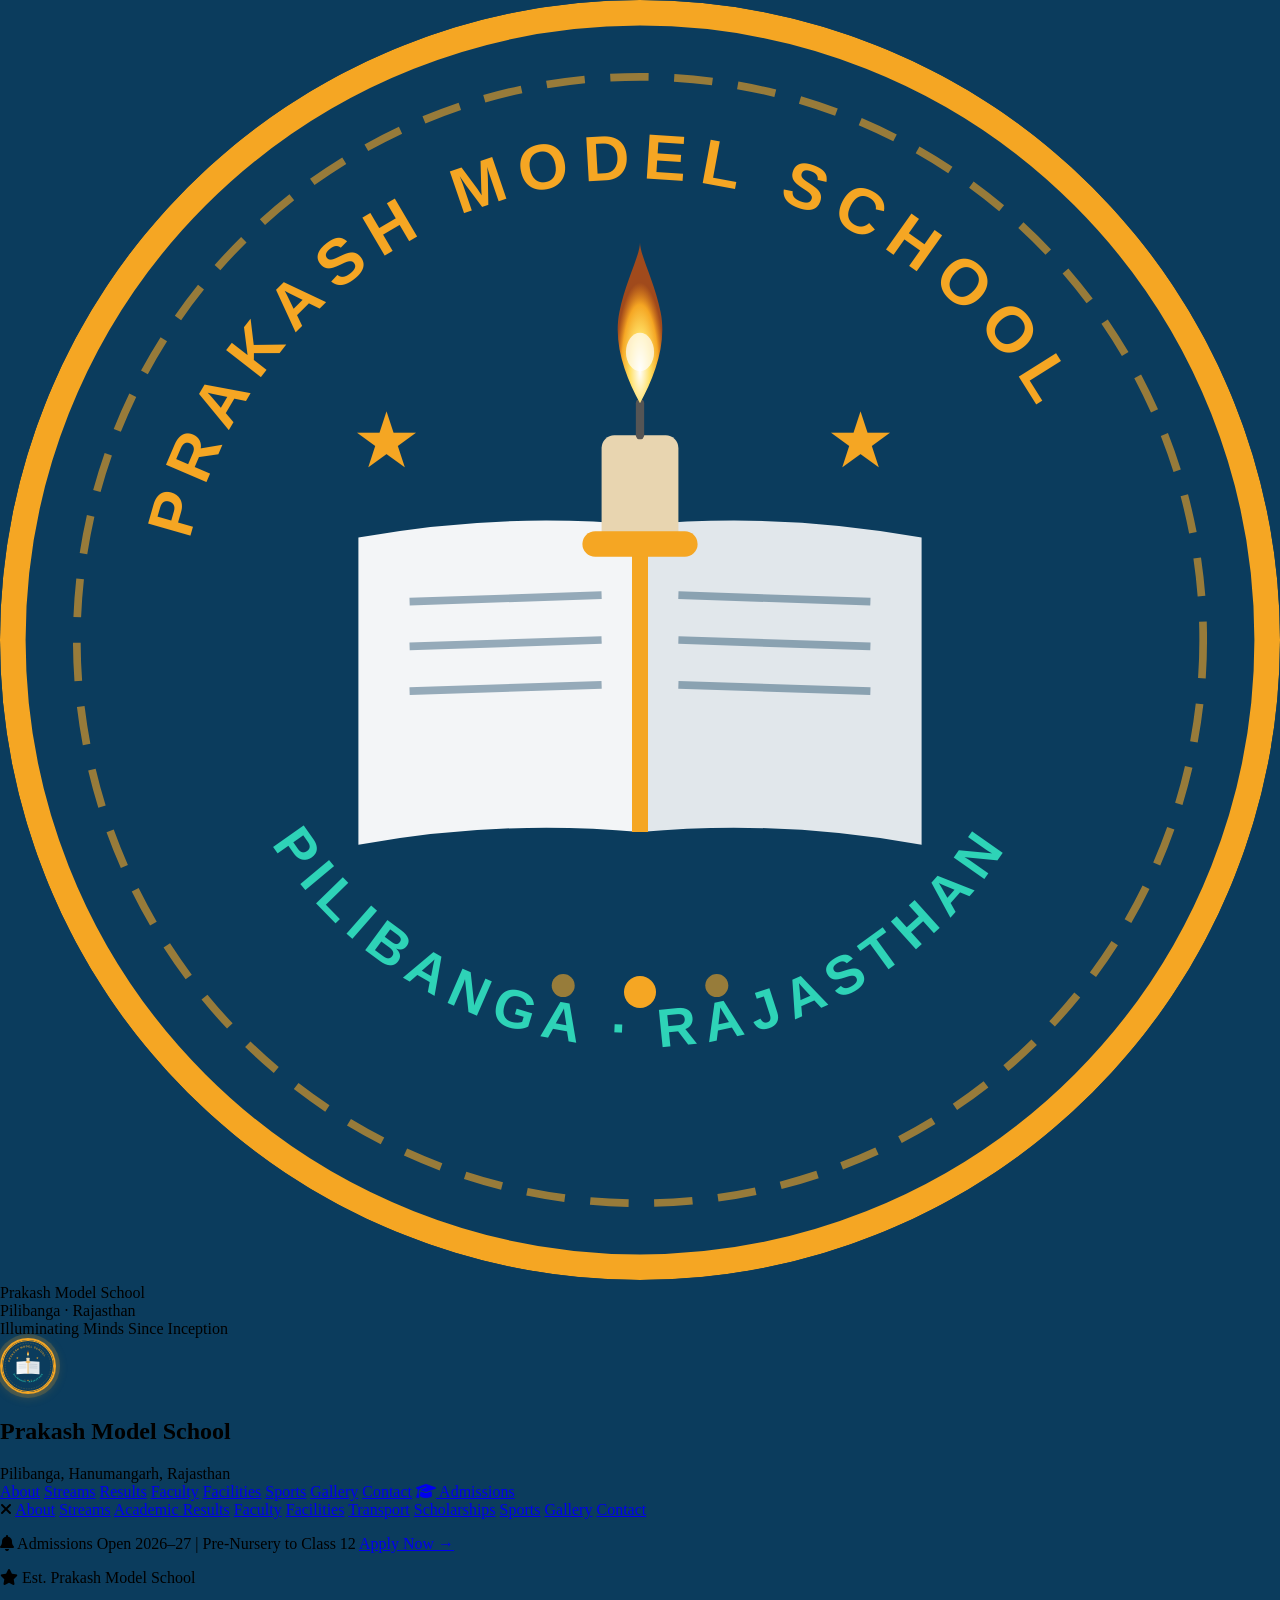
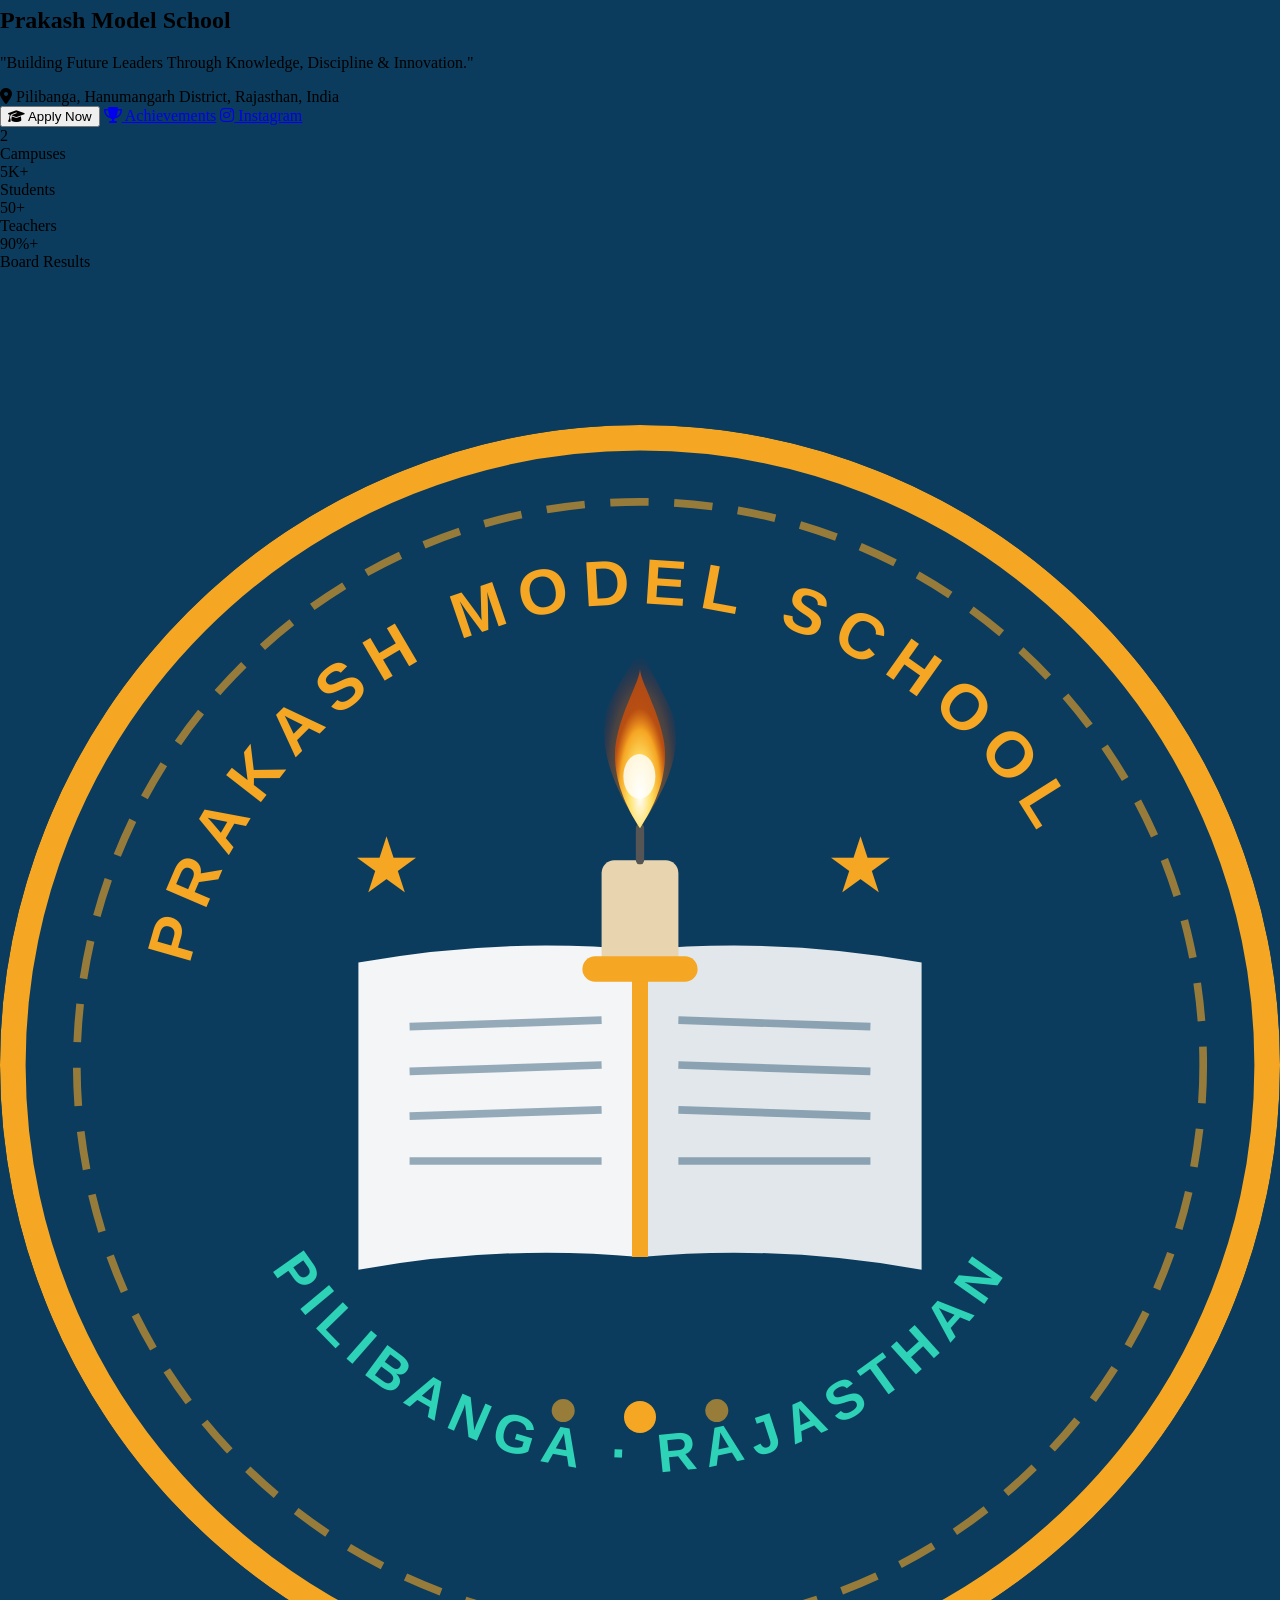
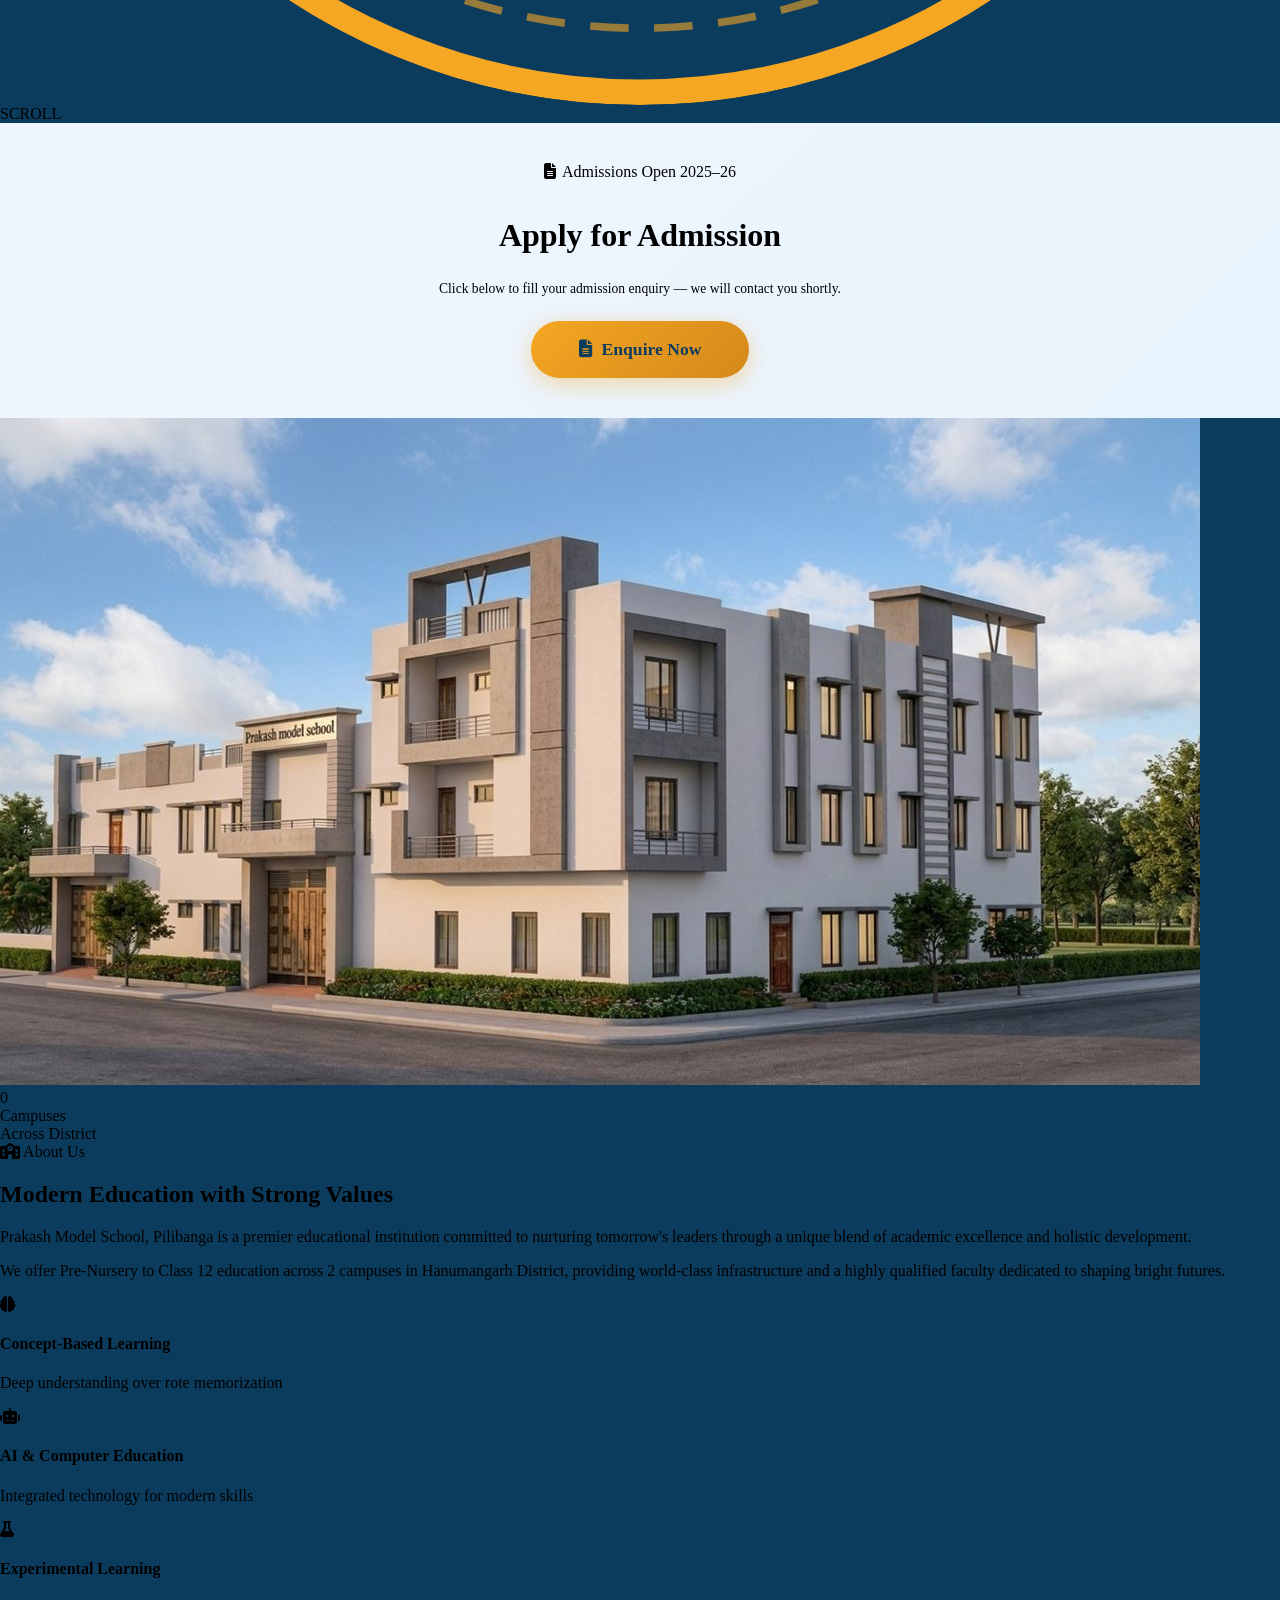
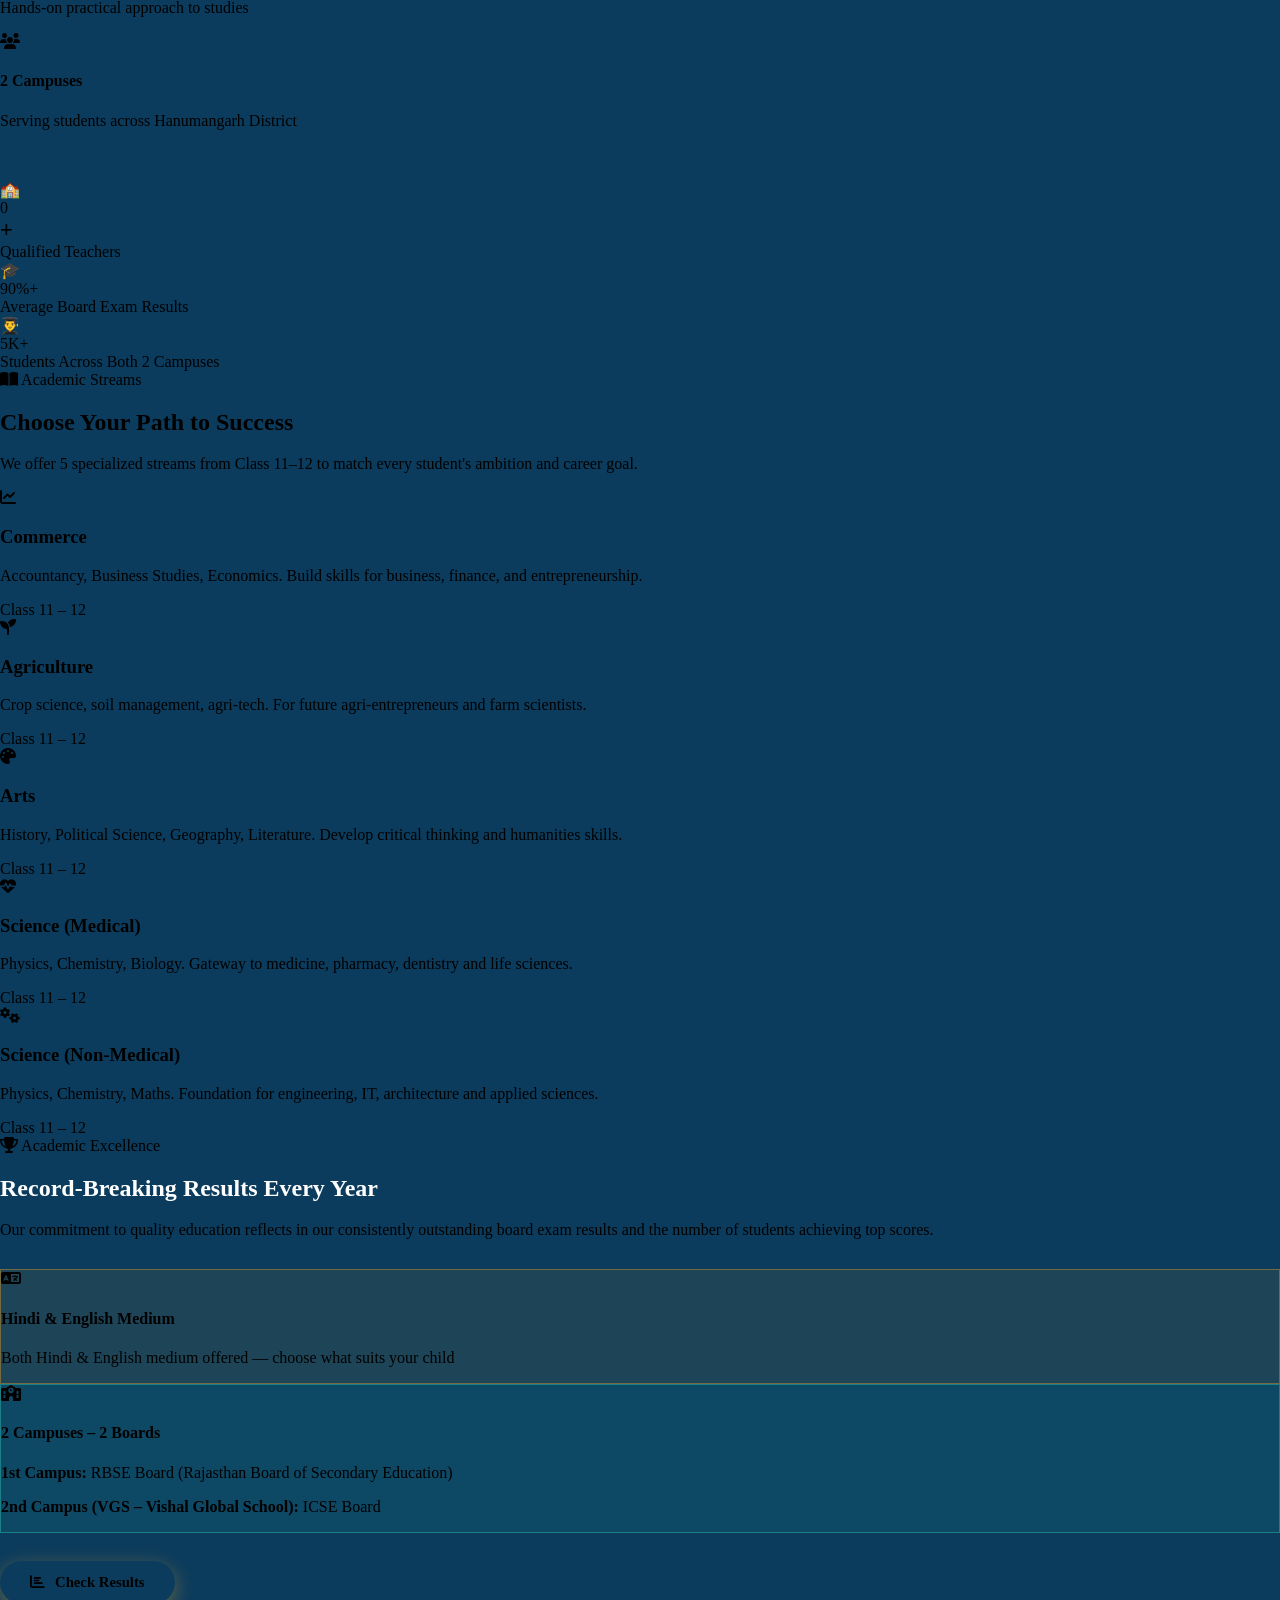
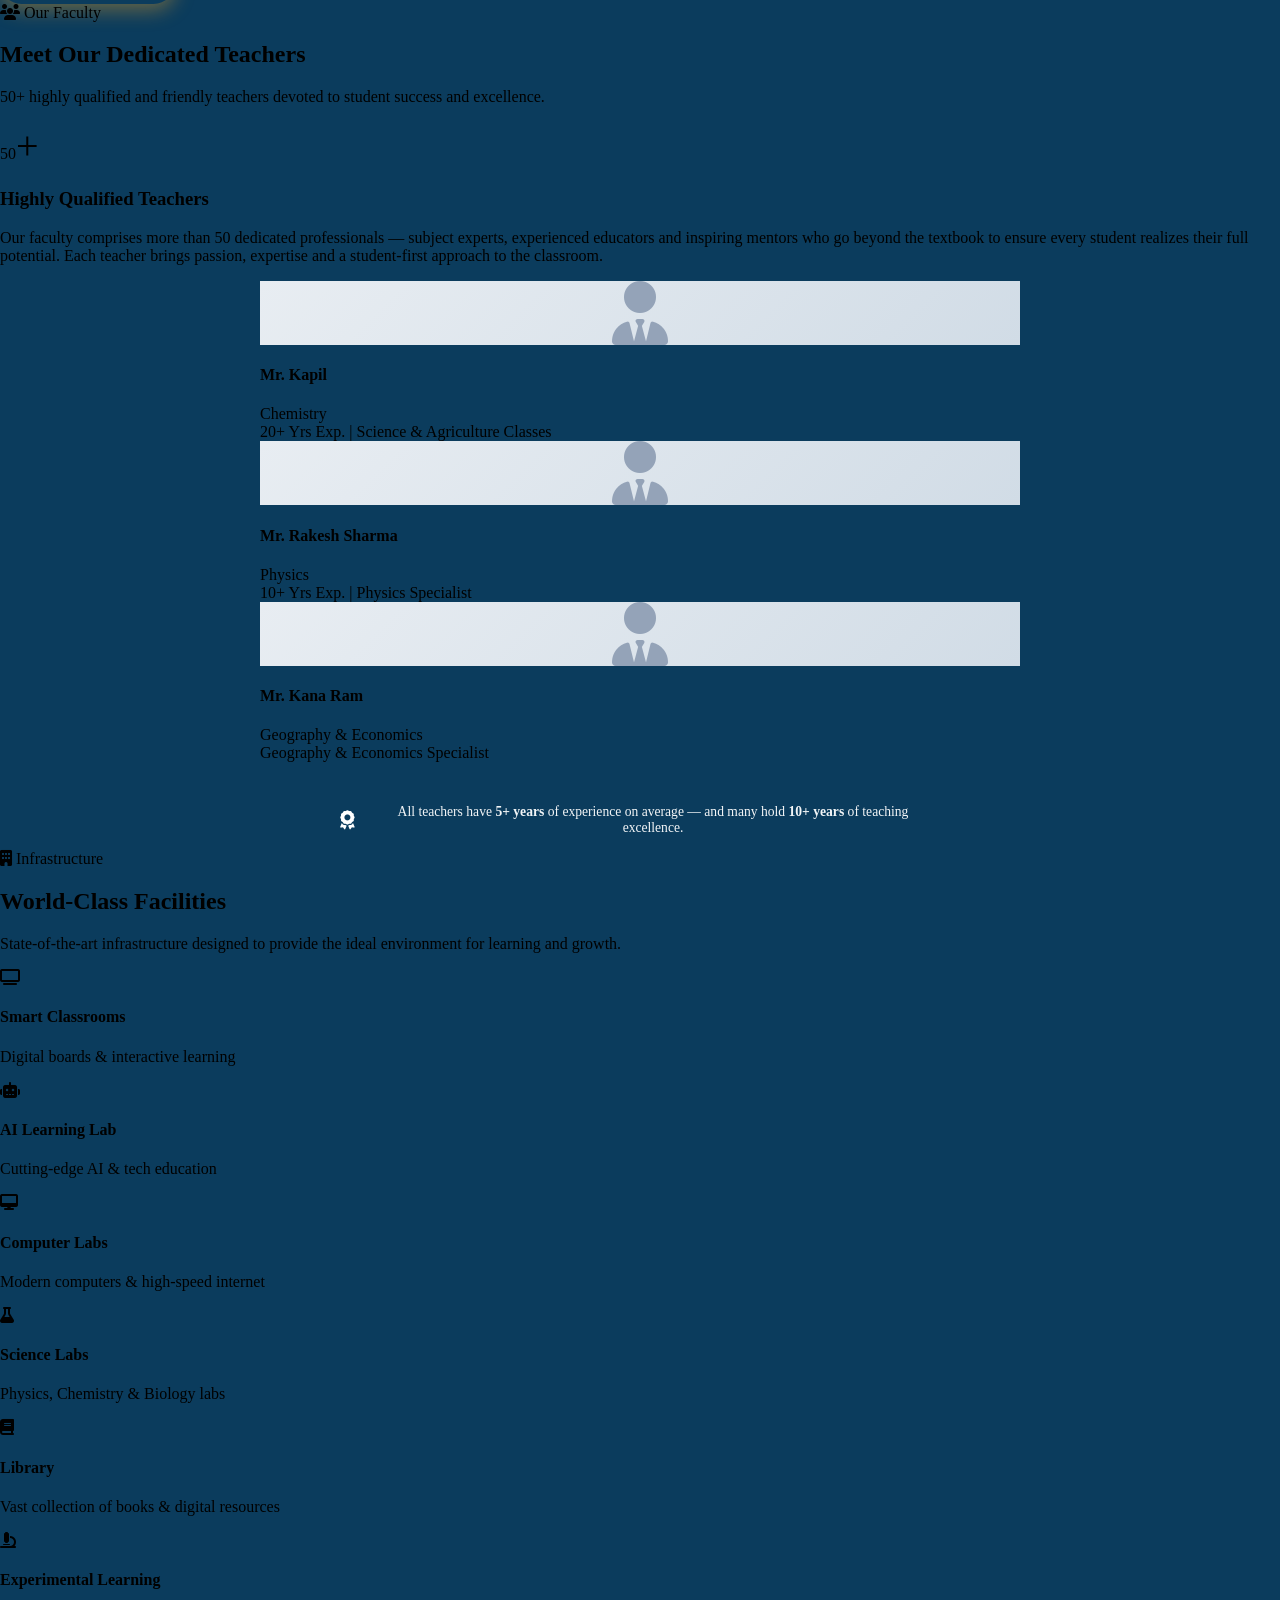
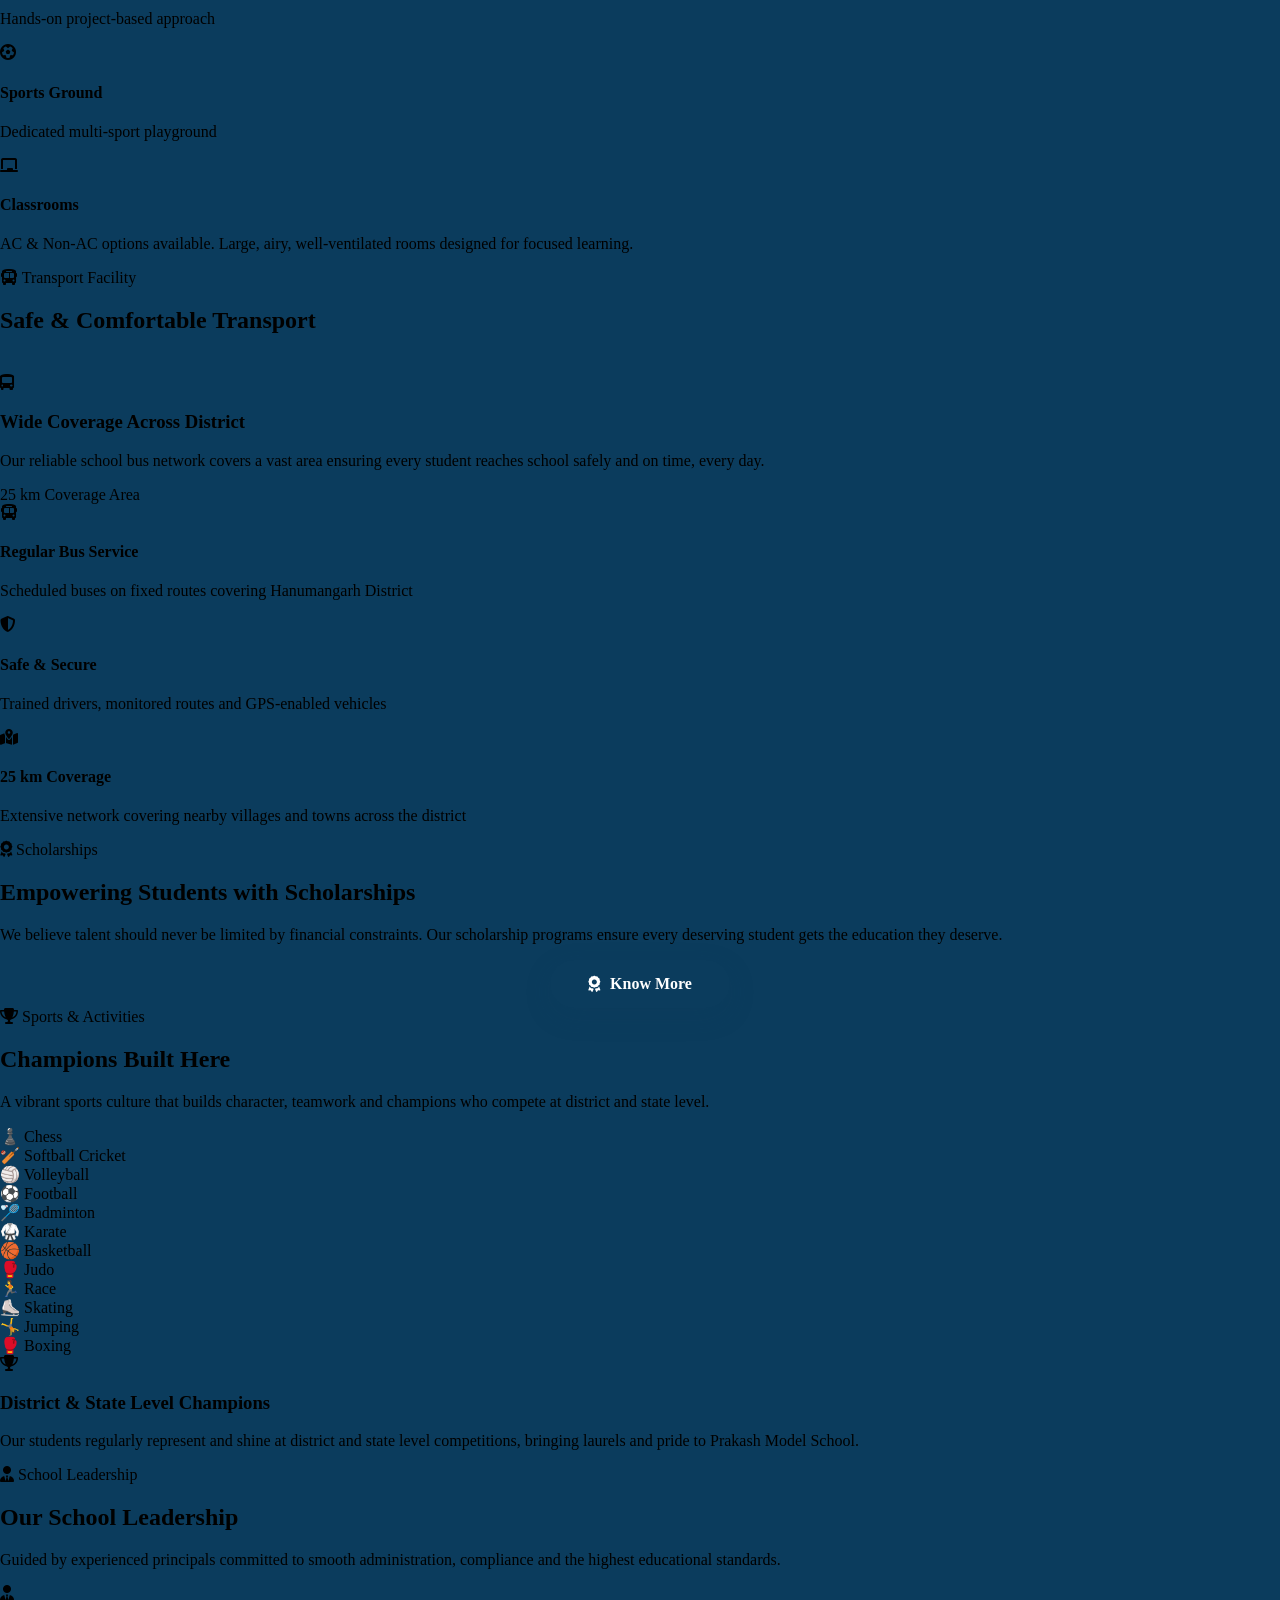
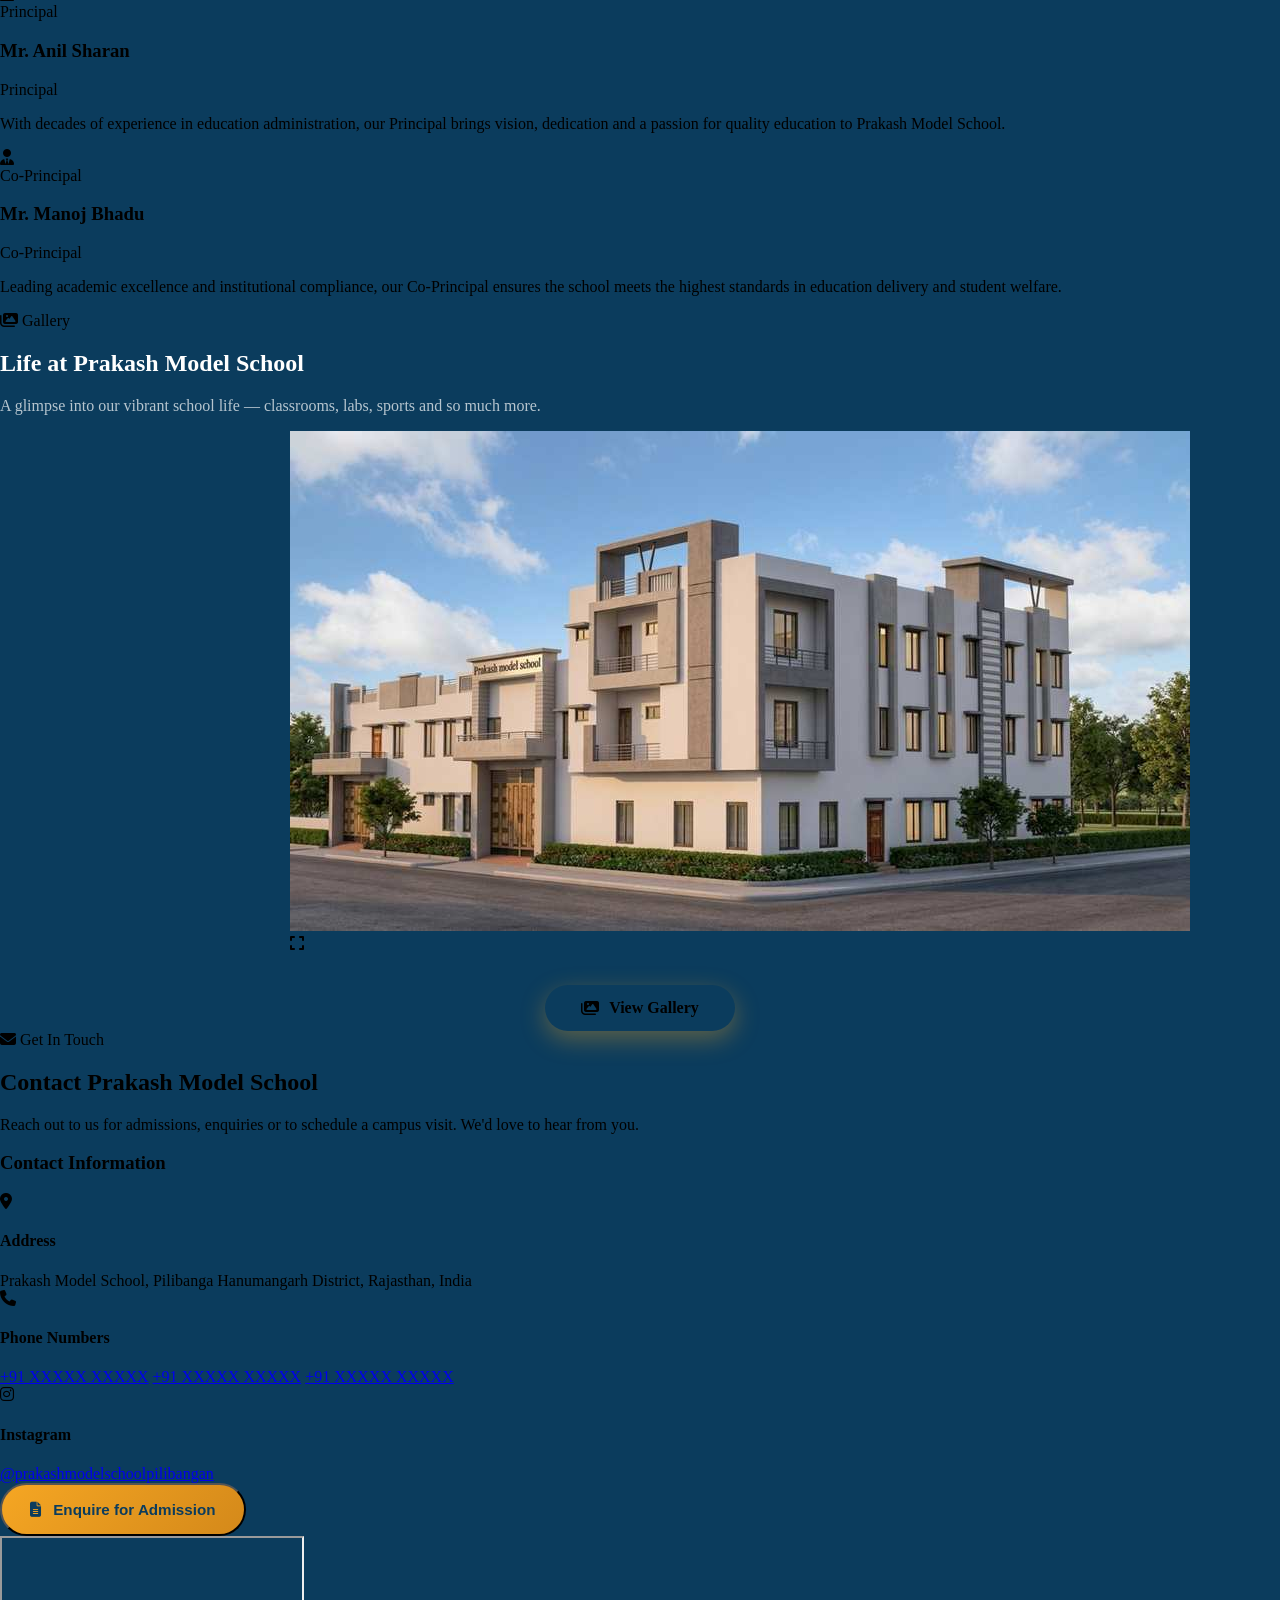
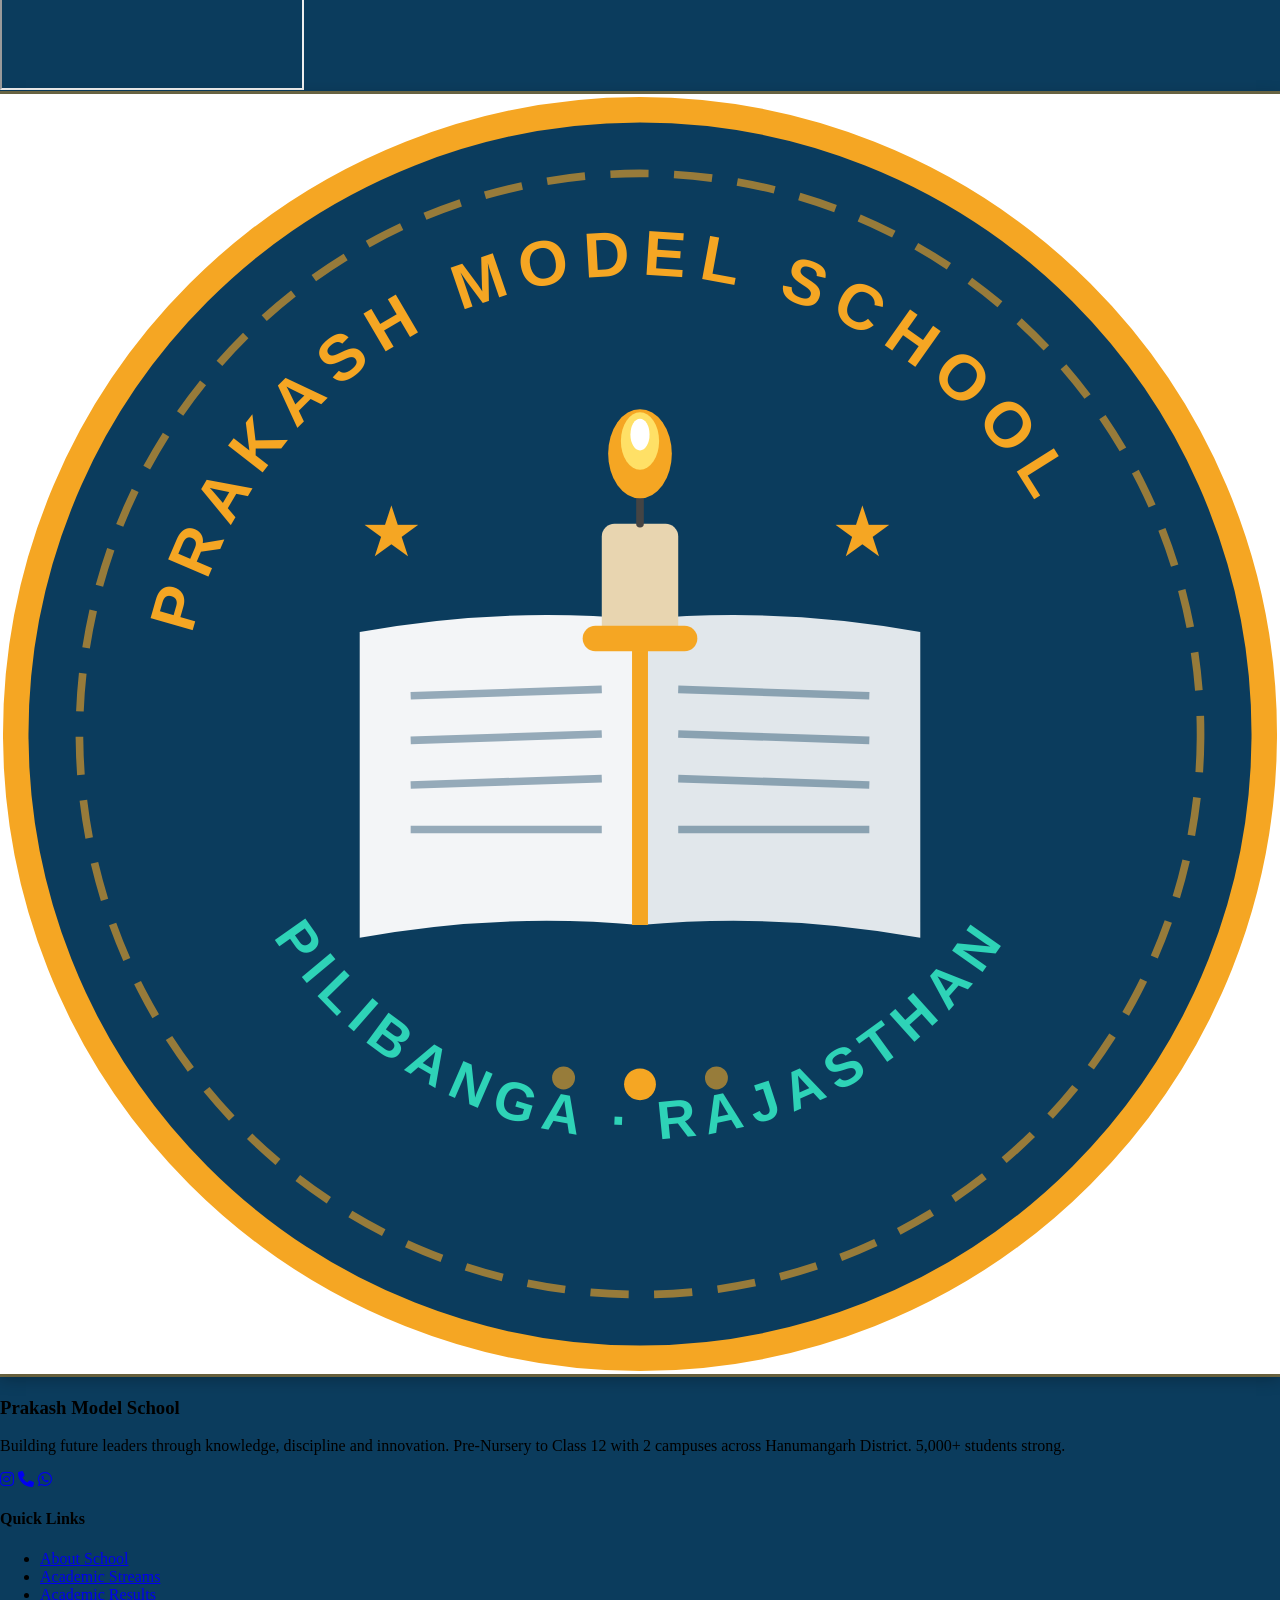
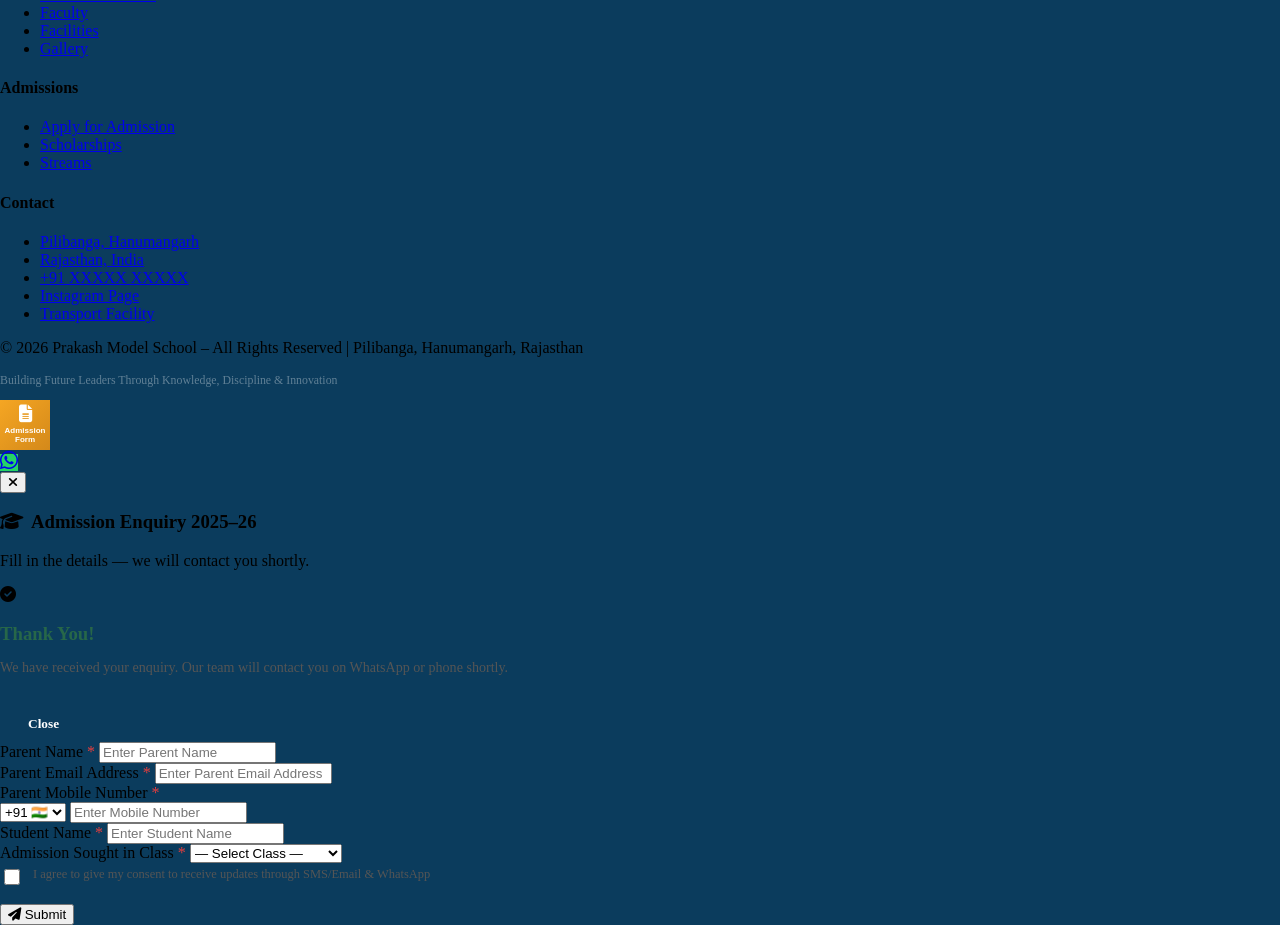
==== commit e1474f08: "Add files via upload" ====
--- a/index.html
+++ b/index.html
@@ -60,7 +60,7 @@
 <link href="https://fonts.googleapis.com/css2?family=Poppins:wght@300;400;500;600;700;800;900&family=Playfair+Display:wght@700;800&display=swap" rel="stylesheet" media="print" onload="this.media='all'">
 <link rel="stylesheet" href="https://cdnjs.cloudflare.com/ajax/libs/font-awesome/6.5.0/css/all.min.css" media="print" onload="this.media='all'">
 
-<link rel="stylesheet" href="assets/css/style.css">
+<link rel="stylesheet" href="style.css">
 </head>
 <body style="background:#0B3C5D;margin:0;padding:0">
 <div id="scroll-progress"></div>
@@ -984,6 +984,6 @@
 </div>
 
 </div><!-- end page-wrap -->
-<script src="assets/js/main.js"></script>
+<script src="main.js"></script>
 </body>
 </html>
